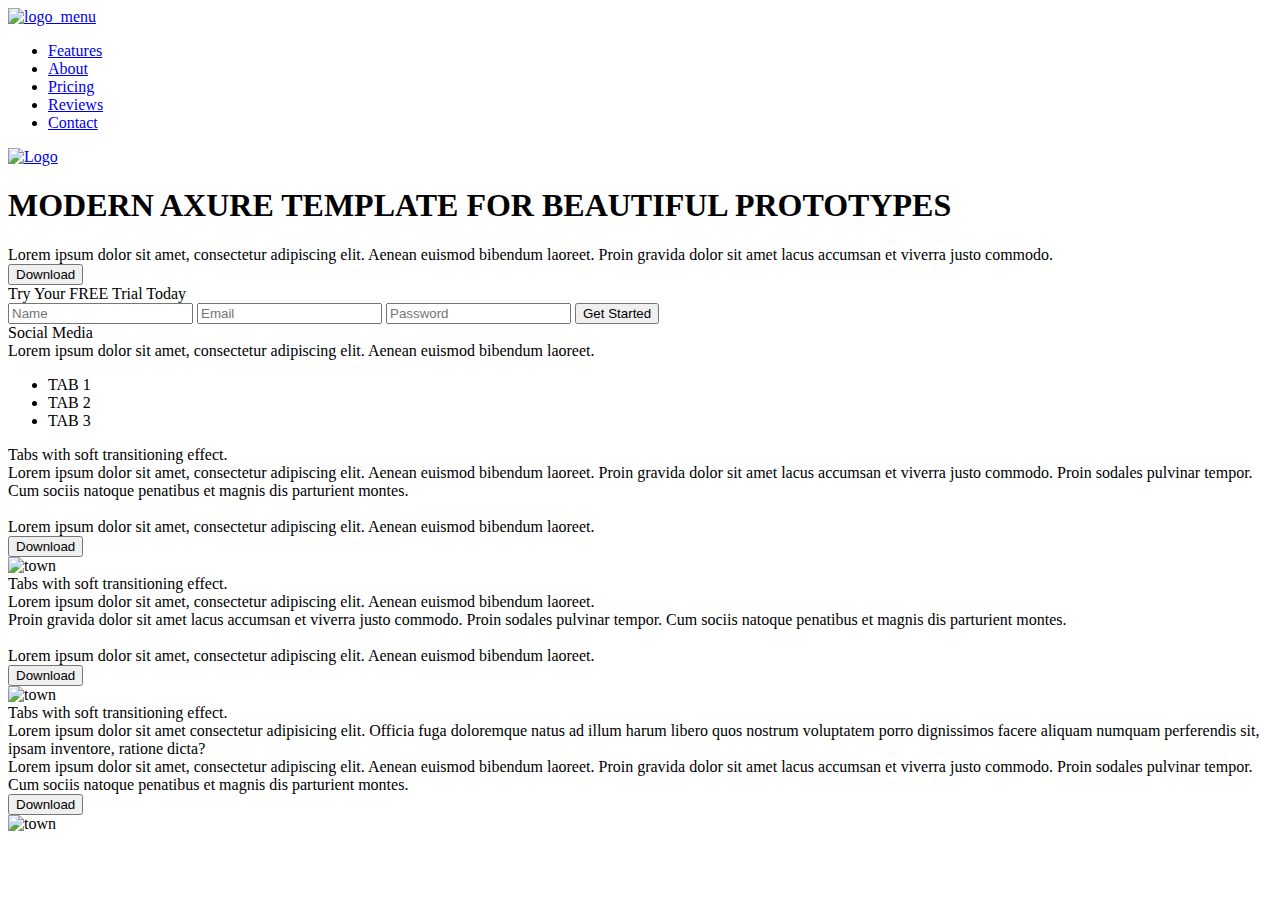
==== distr/index.html @ e3cb271f "The third section is completed using jQuery." ====
<!DOCTYPE html><html lang="en"><head><meta charset="UTF-8"><meta name="viewport" content="width=device-width,initial-scale=1"><meta http-equiv="X-UA-Compatible" content="ie=edge"><title>Axit</title><link rel="stylesheet" href="css/bootstrap-reboot.min.css"><link rel="stylesheet" href="css/fonts.css"><link rel="stylesheet" href="css/icons.css"><link rel="stylesheet" href="css/style.min.css"></head><body><header><div class="container"><nav><a href="#" class="menu__logo"><img src="icons/Logo.png" alt="logo_menu"></a><ul class="menu"><li class="menu__item"><a href="#" class="menu__link">Features</a></li><li class="menu__item"><a href="#" class="menu__link">About</a></li><li class="menu__item"><a href="#" class="menu__link">Pricing</a></li><li class="menu__item"><a href="#" class="menu__link">Reviews</a></li><li class="menu__item"><a href="#" class="menu__link">Contact</a></li></ul></nav></div></header><section class="promo"><div class="container"><div class="promo__item"><a href="#" class="promo__logo"><img src="icons/Logo.png" alt="Logo"></a><h1 class="promo__header">MODERN AXURE TEMPLATE FOR BEAUTIFUL PROTOTYPES</h1><div class="devider devider_white"></div><div class="promo__descr">Lorem ipsum dolor sit amet, consectetur adipiscing elit. Aenean euismod bibendum laoreet. Proin gravida dolor sit amet lacus accumsan et viverra justo commodo.</div><button class="button">Download</button></div><div class="promo__item"><div class="promo__form-wrapper"><div class="promo__form-header">Try Your <span>FREE</span> Trial Today</div><form id="free-trial-form" class="promo__form" action="#"><input name="name" required placeholder="Name" type="text"> <input name="email" required placeholder="Email" type="email"> <input name="password" required placeholder="Password" type="password"> <button class="promo__form-button">Get Started</button></form></div></div></div></section><section class="social"><div class="container container_flex-sb"><div class="social__item"><div class="social__header">Social Media</div><div class="social__descr">Lorem ipsum dolor sit amet, consectetur adipiscing elit. Aenean euismod bibendum laoreet.</div></div><div class="social__wrapper"><a href="#" class="social__link"><span class="icon-facebook"></span></a> <a href="#" class="social__link"><span class="icon-twitter"></span></a> <a href="#" class="social__link"><span class="icon-google-plus"></span></a> <a href="#" class="social__link"><span class="icon-pinterest"></span></a> <a href="#" class="social__link"><span class="icon-instagram"></span></a> <a href="#" class="social__link"><span class="icon-stumbleupon"></span></a> <a href="#" class="social__link"><span class="icon-rss"></span></a></div></div></section><section class="tabs"><div class="container container_flex-fs"><ul class="tabs__btns"><li class="tabs__btn tabs__btn_active">TAB 1</li><li class="tabs__btn">TAB 2</li><li class="tabs__btn">TAB 3</li></ul><div class="tabs__item tabs__item_active"><div class="tabs__wrapper"><div class="tabs__header">Tabs with soft transitioning effect.</div><div class="tabs__descr">Lorem ipsum dolor sit amet, consectetur adipiscing elit. Aenean euismod bibendum laoreet. Proin gravida dolor sit amet lacus accumsan et viverra justo commodo. Proin sodales pulvinar tempor. Cum sociis natoque penatibus et magnis dis parturient montes.<br><br>Lorem ipsum dolor sit amet, consectetur adipiscing elit. Aenean euismod bibendum laoreet.</div><button class="button-yellow">Download</button></div><img src="icons/town.png" alt="town" class="tabs__img"></div><div class="tabs__item"><div class="tabs__wrapper"><div class="tabs__header">Tabs with soft transitioning effect.</div><div class="tabs__descr">Lorem ipsum dolor sit amet, consectetur adipiscing elit. Aenean euismod bibendum laoreet.<br>Proin gravida dolor sit amet lacus accumsan et viverra justo commodo. Proin sodales pulvinar tempor. Cum sociis natoque penatibus et magnis dis parturient montes.<br><br>Lorem ipsum dolor sit amet, consectetur adipiscing elit. Aenean euismod bibendum laoreet.</div><button class="button-yellow">Download</button></div><img src="icons/town.png" alt="town" class="tabs__img"></div><div class="tabs__item"><div class="tabs__wrapper"><div class="tabs__header">Tabs with soft transitioning effect.</div><div class="tabs__descr">Lorem ipsum dolor sit amet consectetur adipisicing elit. Officia fuga doloremque natus ad illum harum libero quos nostrum voluptatem porro dignissimos facere aliquam numquam perferendis sit, ipsam inventore, ratione dicta?<br>Lorem ipsum dolor sit amet, consectetur adipiscing elit. Aenean euismod bibendum laoreet. Proin gravida dolor sit amet lacus accumsan et viverra justo commodo. Proin sodales pulvinar tempor. Cum sociis natoque penatibus et magnis dis parturient montes.</div><button class="button-yellow">Download</button></div><img src="icons/town.png" alt="town" class="tabs__img"></div></div></section><script src="js/jquery-3.4.1.min.js"></script><script src="js/script.js"></script></body></html>
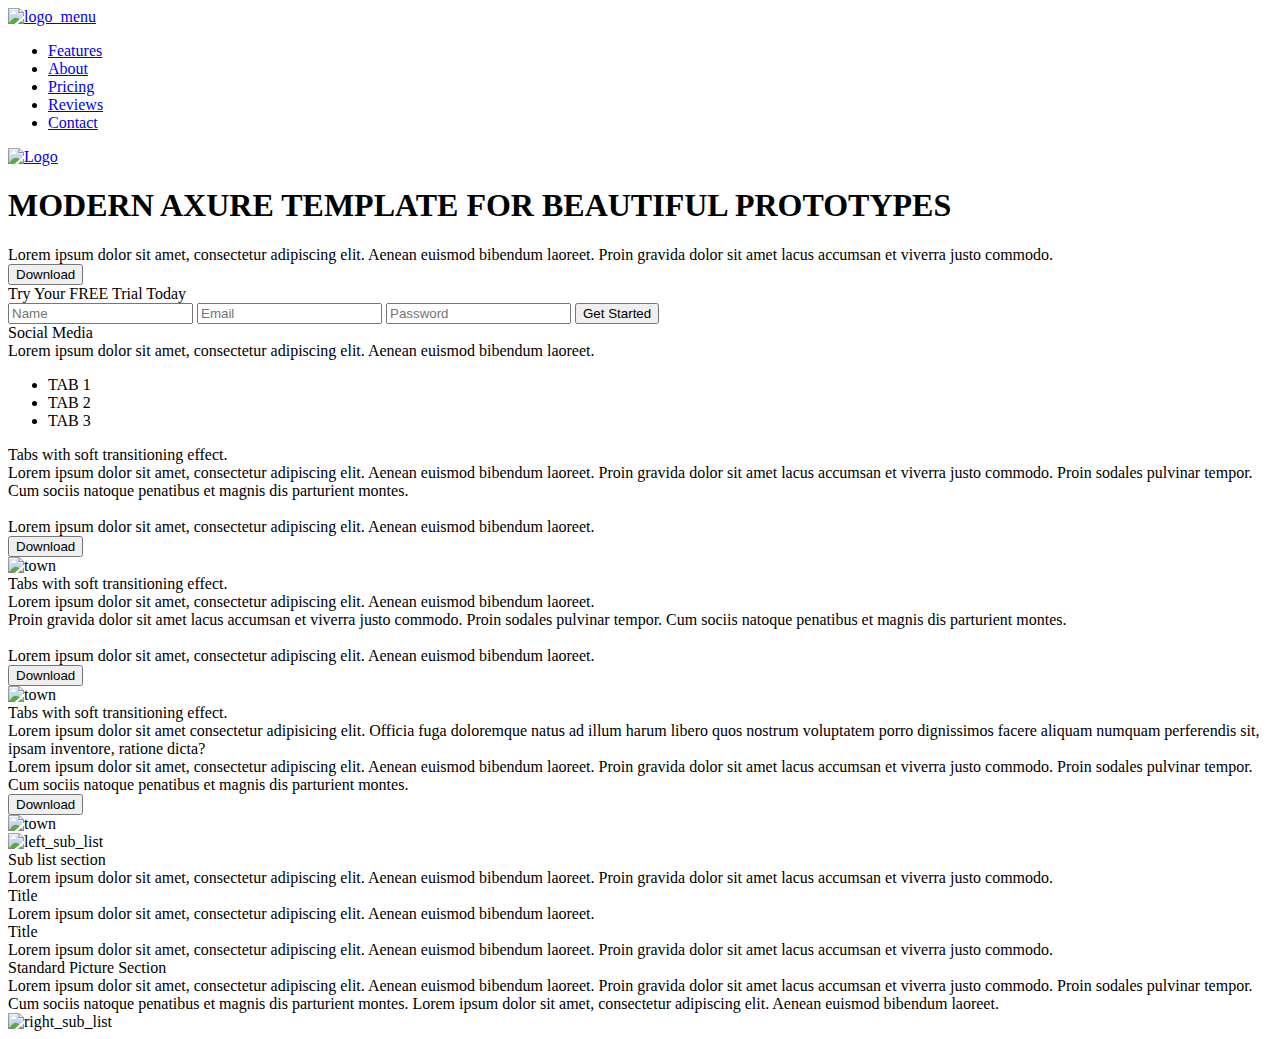
==== commit 350bd220: "The fourth and fifth sections are completed." ====
--- a/distr/index.html
+++ b/distr/index.html
@@ -1 +1 @@
-<!DOCTYPE html><html lang="en"><head><meta charset="UTF-8"><meta name="viewport" content="width=device-width,initial-scale=1"><meta http-equiv="X-UA-Compatible" content="ie=edge"><title>Axit</title><link rel="stylesheet" href="css/bootstrap-reboot.min.css"><link rel="stylesheet" href="css/fonts.css"><link rel="stylesheet" href="css/icons.css"><link rel="stylesheet" href="css/style.min.css"></head><body><header><div class="container"><nav><a href="#" class="menu__logo"><img src="icons/Logo.png" alt="logo_menu"></a><ul class="menu"><li class="menu__item"><a href="#" class="menu__link">Features</a></li><li class="menu__item"><a href="#" class="menu__link">About</a></li><li class="menu__item"><a href="#" class="menu__link">Pricing</a></li><li class="menu__item"><a href="#" class="menu__link">Reviews</a></li><li class="menu__item"><a href="#" class="menu__link">Contact</a></li></ul></nav></div></header><section class="promo"><div class="container"><div class="promo__item"><a href="#" class="promo__logo"><img src="icons/Logo.png" alt="Logo"></a><h1 class="promo__header">MODERN AXURE TEMPLATE FOR BEAUTIFUL PROTOTYPES</h1><div class="devider devider_white"></div><div class="promo__descr">Lorem ipsum dolor sit amet, consectetur adipiscing elit. Aenean euismod bibendum laoreet. Proin gravida dolor sit amet lacus accumsan et viverra justo commodo.</div><button class="button">Download</button></div><div class="promo__item"><div class="promo__form-wrapper"><div class="promo__form-header">Try Your <span>FREE</span> Trial Today</div><form id="free-trial-form" class="promo__form" action="#"><input name="name" required placeholder="Name" type="text"> <input name="email" required placeholder="Email" type="email"> <input name="password" required placeholder="Password" type="password"> <button class="promo__form-button">Get Started</button></form></div></div></div></section><section class="social"><div class="container container_flex-sb"><div class="social__item"><div class="social__header">Social Media</div><div class="social__descr">Lorem ipsum dolor sit amet, consectetur adipiscing elit. Aenean euismod bibendum laoreet.</div></div><div class="social__wrapper"><a href="#" class="social__link"><span class="icon-facebook"></span></a> <a href="#" class="social__link"><span class="icon-twitter"></span></a> <a href="#" class="social__link"><span class="icon-google-plus"></span></a> <a href="#" class="social__link"><span class="icon-pinterest"></span></a> <a href="#" class="social__link"><span class="icon-instagram"></span></a> <a href="#" class="social__link"><span class="icon-stumbleupon"></span></a> <a href="#" class="social__link"><span class="icon-rss"></span></a></div></div></section><section class="tabs"><div class="container container_flex-fs"><ul class="tabs__btns"><li class="tabs__btn tabs__btn_active">TAB 1</li><li class="tabs__btn">TAB 2</li><li class="tabs__btn">TAB 3</li></ul><div class="tabs__item tabs__item_active"><div class="tabs__wrapper"><div class="tabs__header">Tabs with soft transitioning effect.</div><div class="tabs__descr">Lorem ipsum dolor sit amet, consectetur adipiscing elit. Aenean euismod bibendum laoreet. Proin gravida dolor sit amet lacus accumsan et viverra justo commodo. Proin sodales pulvinar tempor. Cum sociis natoque penatibus et magnis dis parturient montes.<br><br>Lorem ipsum dolor sit amet, consectetur adipiscing elit. Aenean euismod bibendum laoreet.</div><button class="button-yellow">Download</button></div><img src="icons/town.png" alt="town" class="tabs__img"></div><div class="tabs__item"><div class="tabs__wrapper"><div class="tabs__header">Tabs with soft transitioning effect.</div><div class="tabs__descr">Lorem ipsum dolor sit amet, consectetur adipiscing elit. Aenean euismod bibendum laoreet.<br>Proin gravida dolor sit amet lacus accumsan et viverra justo commodo. Proin sodales pulvinar tempor. Cum sociis natoque penatibus et magnis dis parturient montes.<br><br>Lorem ipsum dolor sit amet, consectetur adipiscing elit. Aenean euismod bibendum laoreet.</div><button class="button-yellow">Download</button></div><img src="icons/town.png" alt="town" class="tabs__img"></div><div class="tabs__item"><div class="tabs__wrapper"><div class="tabs__header">Tabs with soft transitioning effect.</div><div class="tabs__descr">Lorem ipsum dolor sit amet consectetur adipisicing elit. Officia fuga doloremque natus ad illum harum libero quos nostrum voluptatem porro dignissimos facere aliquam numquam perferendis sit, ipsam inventore, ratione dicta?<br>Lorem ipsum dolor sit amet, consectetur adipiscing elit. Aenean euismod bibendum laoreet. Proin gravida dolor sit amet lacus accumsan et viverra justo commodo. Proin sodales pulvinar tempor. Cum sociis natoque penatibus et magnis dis parturient montes.</div><button class="button-yellow">Download</button></div><img src="icons/town.png" alt="town" class="tabs__img"></div></div></section><script src="js/jquery-3.4.1.min.js"></script><script src="js/script.js"></script></body></html>+<!DOCTYPE html><html lang="en"><head><meta charset="UTF-8"><meta name="viewport" content="width=device-width,initial-scale=1"><meta http-equiv="X-UA-Compatible" content="ie=edge"><title>Axit</title><link rel="stylesheet" href="css/bootstrap-reboot.min.css"><link rel="stylesheet" href="css/fonts.css"><link rel="stylesheet" href="css/icons.css"><link rel="stylesheet" href="css/style.min.css"></head><body><header><div class="container"><nav><a href="#" class="menu__logo"><img src="icons/Logo.png" alt="logo_menu"></a><ul class="menu"><li class="menu__item"><a href="#" class="menu__link">Features</a></li><li class="menu__item"><a href="#" class="menu__link">About</a></li><li class="menu__item"><a href="#" class="menu__link">Pricing</a></li><li class="menu__item"><a href="#" class="menu__link">Reviews</a></li><li class="menu__item"><a href="#" class="menu__link">Contact</a></li></ul></nav></div></header><section class="promo"><div class="container"><div class="promo__item"><a href="#" class="promo__logo"><img src="icons/Logo.png" alt="Logo"></a><h1 class="promo__header">MODERN AXURE TEMPLATE FOR BEAUTIFUL PROTOTYPES</h1><div class="devider devider_white"></div><div class="promo__descr">Lorem ipsum dolor sit amet, consectetur adipiscing elit. Aenean euismod bibendum laoreet. Proin gravida dolor sit amet lacus accumsan et viverra justo commodo.</div><button class="button">Download</button></div><div class="promo__item"><div class="promo__form-wrapper"><div class="promo__form-header">Try Your <span>FREE</span> Trial Today</div><form id="free-trial-form" class="promo__form" action="#"><input name="name" required placeholder="Name" type="text"> <input name="email" required placeholder="Email" type="email"> <input name="password" required placeholder="Password" type="password"> <button class="promo__form-button">Get Started</button></form></div></div></div></section><section class="social"><div class="container container_flex-sb"><div class="social__item"><div class="social__header">Social Media</div><div class="social__descr">Lorem ipsum dolor sit amet, consectetur adipiscing elit. Aenean euismod bibendum laoreet.</div></div><div class="social__wrapper"><a href="#" class="social__link"><span class="icon-facebook"></span></a> <a href="#" class="social__link"><span class="icon-twitter"></span></a> <a href="#" class="social__link"><span class="icon-google"></span></a> <a href="#" class="social__link"><span class="icon-pinterest"></span></a> <a href="#" class="social__link"><span class="icon-instagram"></span></a> <a href="#" class="social__link"><span class="icon-stumbleupon"></span></a> <a href="#" class="social__link"><span class="icon-rss"></span></a></div></div></section><section class="tabs"><div class="container container_flex-fs"><ul class="tabs__btns"><li class="tabs__btn tabs__btn_active">TAB 1</li><li class="tabs__btn">TAB 2</li><li class="tabs__btn">TAB 3</li></ul><div class="tabs__item tabs__item_active"><div class="tabs__wrapper"><div class="tabs__header">Tabs with soft transitioning effect.</div><div class="tabs__descr">Lorem ipsum dolor sit amet, consectetur adipiscing elit. Aenean euismod bibendum laoreet. Proin gravida dolor sit amet lacus accumsan et viverra justo commodo. Proin sodales pulvinar tempor. Cum sociis natoque penatibus et magnis dis parturient montes.<br><br>Lorem ipsum dolor sit amet, consectetur adipiscing elit. Aenean euismod bibendum laoreet.</div><button class="button-yellow">Download</button></div><img src="icons/town.png" alt="town" class="tabs__img"></div><div class="tabs__item"><div class="tabs__wrapper"><div class="tabs__header">Tabs with soft transitioning effect.</div><div class="tabs__descr">Lorem ipsum dolor sit amet, consectetur adipiscing elit. Aenean euismod bibendum laoreet.<br>Proin gravida dolor sit amet lacus accumsan et viverra justo commodo. Proin sodales pulvinar tempor. Cum sociis natoque penatibus et magnis dis parturient montes.<br><br>Lorem ipsum dolor sit amet, consectetur adipiscing elit. Aenean euismod bibendum laoreet.</div><button class="button-yellow">Download</button></div><img src="icons/town.png" alt="town" class="tabs__img"></div><div class="tabs__item"><div class="tabs__wrapper"><div class="tabs__header">Tabs with soft transitioning effect.</div><div class="tabs__descr">Lorem ipsum dolor sit amet consectetur adipisicing elit. Officia fuga doloremque natus ad illum harum libero quos nostrum voluptatem porro dignissimos facere aliquam numquam perferendis sit, ipsam inventore, ratione dicta?<br>Lorem ipsum dolor sit amet, consectetur adipiscing elit. Aenean euismod bibendum laoreet. Proin gravida dolor sit amet lacus accumsan et viverra justo commodo. Proin sodales pulvinar tempor. Cum sociis natoque penatibus et magnis dis parturient montes.</div><button class="button-yellow">Download</button></div><img src="icons/town.png" alt="town" class="tabs__img"></div></div></section><section class="features"><div class="container container_flex-sb"><div class="features__panel"><img src="img/left_sub_list.png" alt="left_sub_list"></div><div class="features__panel"><div class="features__header">Sub list section</div><div class="devider"></div><div class="features__descr">Lorem ipsum dolor sit amet, consectetur adipiscing elit. Aenean euismod bibendum laoreet. Proin gravida dolor sit amet lacus accumsan et viverra justo commodo.</div><div class="features__wrapper"><div class="features__ico"><span class="icon-cloud-upload"></span></div><div class="features__item"><div class="features__item__header">Title</div><div class="features__item__descr">Lorem ipsum dolor sit amet, consectetur adipiscing elit. Aenean euismod bibendum laoreet.</div></div></div><div class="features__wrapper"><div class="features__ico"><span class="icon-cloud-download"></span></div><div class="features__item"><div class="features__item__header">Title</div><div class="features__item__descr">Lorem ipsum dolor sit amet, consectetur adipiscing elit. Aenean euismod bibendum laoreet. Proin gravida dolor sit amet lacus accumsan et viverra justo commodo.</div></div></div></div></div></section><section class="features_gray-bg"><div class="container container_flex-sb"><div class="features__panel"><div class="features__header">Standard Picture Section</div><div class="devider"></div><div class="features__descr">Lorem ipsum dolor sit amet, consectetur adipiscing elit. Aenean euismod bibendum laoreet. Proin gravida dolor sit amet lacus accumsan et viverra justo commodo. Proin sodales pulvinar tempor. Cum sociis natoque penatibus et magnis dis parturient montes. Lorem ipsum dolor sit amet, consectetur adipiscing elit. Aenean euismod bibendum laoreet.</div></div><div class="features__panel"><img src="img/right_sub_list.png" alt="right_sub_list"></div></div></section><script src="js/jquery-3.4.1.min.js"></script><script src="js/script.js"></script></body></html>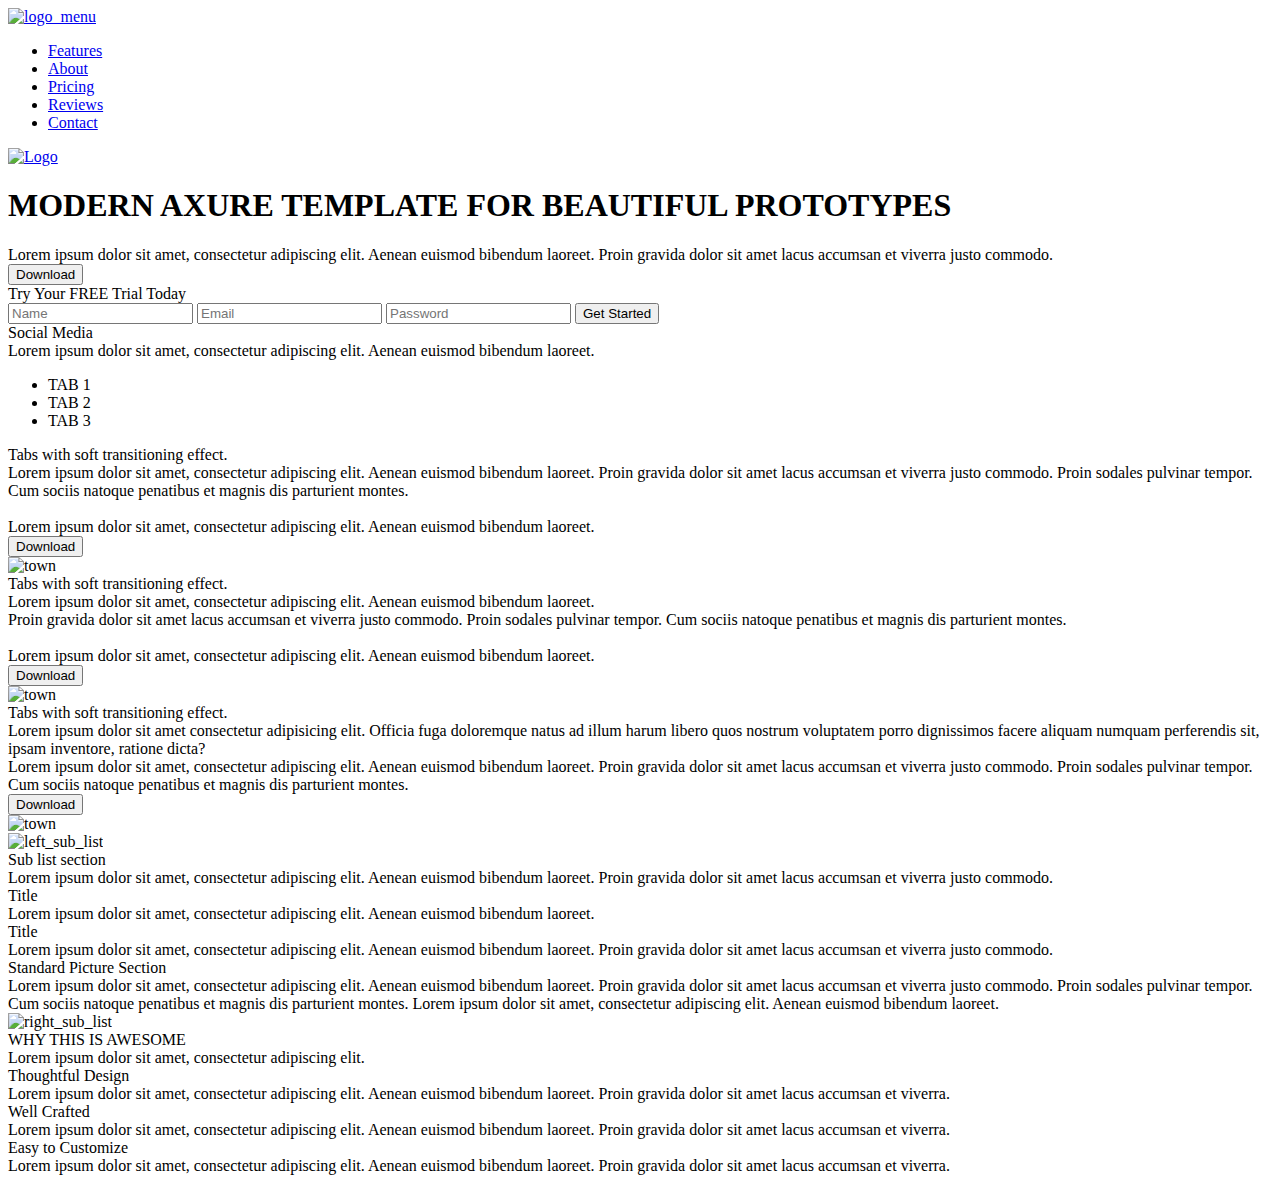
==== commit cd483bfb: "The sixth section is completed." ====
--- a/distr/index.html
+++ b/distr/index.html
@@ -1 +1 @@
-<!DOCTYPE html><html lang="en"><head><meta charset="UTF-8"><meta name="viewport" content="width=device-width,initial-scale=1"><meta http-equiv="X-UA-Compatible" content="ie=edge"><title>Axit</title><link rel="stylesheet" href="css/bootstrap-reboot.min.css"><link rel="stylesheet" href="css/fonts.css"><link rel="stylesheet" href="css/icons.css"><link rel="stylesheet" href="css/style.min.css"></head><body><header><div class="container"><nav><a href="#" class="menu__logo"><img src="icons/Logo.png" alt="logo_menu"></a><ul class="menu"><li class="menu__item"><a href="#" class="menu__link">Features</a></li><li class="menu__item"><a href="#" class="menu__link">About</a></li><li class="menu__item"><a href="#" class="menu__link">Pricing</a></li><li class="menu__item"><a href="#" class="menu__link">Reviews</a></li><li class="menu__item"><a href="#" class="menu__link">Contact</a></li></ul></nav></div></header><section class="promo"><div class="container"><div class="promo__item"><a href="#" class="promo__logo"><img src="icons/Logo.png" alt="Logo"></a><h1 class="promo__header">MODERN AXURE TEMPLATE FOR BEAUTIFUL PROTOTYPES</h1><div class="devider devider_white"></div><div class="promo__descr">Lorem ipsum dolor sit amet, consectetur adipiscing elit. Aenean euismod bibendum laoreet. Proin gravida dolor sit amet lacus accumsan et viverra justo commodo.</div><button class="button">Download</button></div><div class="promo__item"><div class="promo__form-wrapper"><div class="promo__form-header">Try Your <span>FREE</span> Trial Today</div><form id="free-trial-form" class="promo__form" action="#"><input name="name" required placeholder="Name" type="text"> <input name="email" required placeholder="Email" type="email"> <input name="password" required placeholder="Password" type="password"> <button class="promo__form-button">Get Started</button></form></div></div></div></section><section class="social"><div class="container container_flex-sb"><div class="social__item"><div class="social__header">Social Media</div><div class="social__descr">Lorem ipsum dolor sit amet, consectetur adipiscing elit. Aenean euismod bibendum laoreet.</div></div><div class="social__wrapper"><a href="#" class="social__link"><span class="icon-facebook"></span></a> <a href="#" class="social__link"><span class="icon-twitter"></span></a> <a href="#" class="social__link"><span class="icon-google"></span></a> <a href="#" class="social__link"><span class="icon-pinterest"></span></a> <a href="#" class="social__link"><span class="icon-instagram"></span></a> <a href="#" class="social__link"><span class="icon-stumbleupon"></span></a> <a href="#" class="social__link"><span class="icon-rss"></span></a></div></div></section><section class="tabs"><div class="container container_flex-fs"><ul class="tabs__btns"><li class="tabs__btn tabs__btn_active">TAB 1</li><li class="tabs__btn">TAB 2</li><li class="tabs__btn">TAB 3</li></ul><div class="tabs__item tabs__item_active"><div class="tabs__wrapper"><div class="tabs__header">Tabs with soft transitioning effect.</div><div class="tabs__descr">Lorem ipsum dolor sit amet, consectetur adipiscing elit. Aenean euismod bibendum laoreet. Proin gravida dolor sit amet lacus accumsan et viverra justo commodo. Proin sodales pulvinar tempor. Cum sociis natoque penatibus et magnis dis parturient montes.<br><br>Lorem ipsum dolor sit amet, consectetur adipiscing elit. Aenean euismod bibendum laoreet.</div><button class="button-yellow">Download</button></div><img src="icons/town.png" alt="town" class="tabs__img"></div><div class="tabs__item"><div class="tabs__wrapper"><div class="tabs__header">Tabs with soft transitioning effect.</div><div class="tabs__descr">Lorem ipsum dolor sit amet, consectetur adipiscing elit. Aenean euismod bibendum laoreet.<br>Proin gravida dolor sit amet lacus accumsan et viverra justo commodo. Proin sodales pulvinar tempor. Cum sociis natoque penatibus et magnis dis parturient montes.<br><br>Lorem ipsum dolor sit amet, consectetur adipiscing elit. Aenean euismod bibendum laoreet.</div><button class="button-yellow">Download</button></div><img src="icons/town.png" alt="town" class="tabs__img"></div><div class="tabs__item"><div class="tabs__wrapper"><div class="tabs__header">Tabs with soft transitioning effect.</div><div class="tabs__descr">Lorem ipsum dolor sit amet consectetur adipisicing elit. Officia fuga doloremque natus ad illum harum libero quos nostrum voluptatem porro dignissimos facere aliquam numquam perferendis sit, ipsam inventore, ratione dicta?<br>Lorem ipsum dolor sit amet, consectetur adipiscing elit. Aenean euismod bibendum laoreet. Proin gravida dolor sit amet lacus accumsan et viverra justo commodo. Proin sodales pulvinar tempor. Cum sociis natoque penatibus et magnis dis parturient montes.</div><button class="button-yellow">Download</button></div><img src="icons/town.png" alt="town" class="tabs__img"></div></div></section><section class="features"><div class="container container_flex-sb"><div class="features__panel"><img src="img/left_sub_list.png" alt="left_sub_list"></div><div class="features__panel"><div class="features__header">Sub list section</div><div class="devider"></div><div class="features__descr">Lorem ipsum dolor sit amet, consectetur adipiscing elit. Aenean euismod bibendum laoreet. Proin gravida dolor sit amet lacus accumsan et viverra justo commodo.</div><div class="features__wrapper"><div class="features__ico"><span class="icon-cloud-upload"></span></div><div class="features__item"><div class="features__item__header">Title</div><div class="features__item__descr">Lorem ipsum dolor sit amet, consectetur adipiscing elit. Aenean euismod bibendum laoreet.</div></div></div><div class="features__wrapper"><div class="features__ico"><span class="icon-cloud-download"></span></div><div class="features__item"><div class="features__item__header">Title</div><div class="features__item__descr">Lorem ipsum dolor sit amet, consectetur adipiscing elit. Aenean euismod bibendum laoreet. Proin gravida dolor sit amet lacus accumsan et viverra justo commodo.</div></div></div></div></div></section><section class="features_gray-bg"><div class="container container_flex-sb"><div class="features__panel"><div class="features__header">Standard Picture Section</div><div class="devider"></div><div class="features__descr">Lorem ipsum dolor sit amet, consectetur adipiscing elit. Aenean euismod bibendum laoreet. Proin gravida dolor sit amet lacus accumsan et viverra justo commodo. Proin sodales pulvinar tempor. Cum sociis natoque penatibus et magnis dis parturient montes. Lorem ipsum dolor sit amet, consectetur adipiscing elit. Aenean euismod bibendum laoreet.</div></div><div class="features__panel"><img src="img/right_sub_list.png" alt="right_sub_list"></div></div></section><script src="js/jquery-3.4.1.min.js"></script><script src="js/script.js"></script></body></html>+<!DOCTYPE html><html lang="en"><head><meta charset="UTF-8"><meta name="viewport" content="width=device-width,initial-scale=1"><meta http-equiv="X-UA-Compatible" content="ie=edge"><title>Axit</title><link rel="stylesheet" href="css/bootstrap-reboot.min.css"><link rel="stylesheet" href="css/fonts.css"><link rel="stylesheet" href="css/icons.css"><link rel="stylesheet" href="css/style.min.css"></head><body><header><div class="container"><nav><a href="#" class="menu__logo"><img src="icons/Logo.png" alt="logo_menu"></a><ul class="menu"><li class="menu__item"><a href="#" class="menu__link">Features</a></li><li class="menu__item"><a href="#" class="menu__link">About</a></li><li class="menu__item"><a href="#" class="menu__link">Pricing</a></li><li class="menu__item"><a href="#" class="menu__link">Reviews</a></li><li class="menu__item"><a href="#" class="menu__link">Contact</a></li></ul></nav></div></header><section class="promo"><div class="container"><div class="promo__item"><a href="#" class="promo__logo"><img src="icons/Logo.png" alt="Logo"></a><h1 class="promo__header">MODERN AXURE TEMPLATE FOR BEAUTIFUL PROTOTYPES</h1><div class="devider devider_white"></div><div class="promo__descr">Lorem ipsum dolor sit amet, consectetur adipiscing elit. Aenean euismod bibendum laoreet. Proin gravida dolor sit amet lacus accumsan et viverra justo commodo.</div><button class="button">Download</button></div><div class="promo__item"><div class="promo__form-wrapper"><div class="promo__form-header">Try Your <span>FREE</span> Trial Today</div><form id="free-trial-form" class="promo__form" action="#"><input name="name" required placeholder="Name" type="text"> <input name="email" required placeholder="Email" type="email"> <input name="password" required placeholder="Password" type="password"> <button class="promo__form-button">Get Started</button></form></div></div></div></section><section class="social"><div class="container container_flex-sb"><div class="social__item"><div class="social__header">Social Media</div><div class="social__descr">Lorem ipsum dolor sit amet, consectetur adipiscing elit. Aenean euismod bibendum laoreet.</div></div><div class="social__wrapper"><a href="#" class="social__link"><span class="icon-facebook"></span></a> <a href="#" class="social__link"><span class="icon-twitter"></span></a> <a href="#" class="social__link"><span class="icon-google"></span></a> <a href="#" class="social__link"><span class="icon-pinterest"></span></a> <a href="#" class="social__link"><span class="icon-instagram"></span></a> <a href="#" class="social__link"><span class="icon-stumbleupon"></span></a> <a href="#" class="social__link"><span class="icon-rss"></span></a></div></div></section><section class="tabs"><div class="container container_flex-fs"><ul class="tabs__btns"><li class="tabs__btn tabs__btn_active">TAB 1</li><li class="tabs__btn">TAB 2</li><li class="tabs__btn">TAB 3</li></ul><div class="tabs__item tabs__item_active"><div class="tabs__wrapper"><div class="tabs__header">Tabs with soft transitioning effect.</div><div class="tabs__descr">Lorem ipsum dolor sit amet, consectetur adipiscing elit. Aenean euismod bibendum laoreet. Proin gravida dolor sit amet lacus accumsan et viverra justo commodo. Proin sodales pulvinar tempor. Cum sociis natoque penatibus et magnis dis parturient montes.<br><br>Lorem ipsum dolor sit amet, consectetur adipiscing elit. Aenean euismod bibendum laoreet.</div><button class="button-yellow">Download</button></div><img src="icons/town.png" alt="town" class="tabs__img"></div><div class="tabs__item"><div class="tabs__wrapper"><div class="tabs__header">Tabs with soft transitioning effect.</div><div class="tabs__descr">Lorem ipsum dolor sit amet, consectetur adipiscing elit. Aenean euismod bibendum laoreet.<br>Proin gravida dolor sit amet lacus accumsan et viverra justo commodo. Proin sodales pulvinar tempor. Cum sociis natoque penatibus et magnis dis parturient montes.<br><br>Lorem ipsum dolor sit amet, consectetur adipiscing elit. Aenean euismod bibendum laoreet.</div><button class="button-yellow">Download</button></div><img src="icons/town.png" alt="town" class="tabs__img"></div><div class="tabs__item"><div class="tabs__wrapper"><div class="tabs__header">Tabs with soft transitioning effect.</div><div class="tabs__descr">Lorem ipsum dolor sit amet consectetur adipisicing elit. Officia fuga doloremque natus ad illum harum libero quos nostrum voluptatem porro dignissimos facere aliquam numquam perferendis sit, ipsam inventore, ratione dicta?<br>Lorem ipsum dolor sit amet, consectetur adipiscing elit. Aenean euismod bibendum laoreet. Proin gravida dolor sit amet lacus accumsan et viverra justo commodo. Proin sodales pulvinar tempor. Cum sociis natoque penatibus et magnis dis parturient montes.</div><button class="button-yellow">Download</button></div><img src="icons/town.png" alt="town" class="tabs__img"></div></div></section><section class="features"><div class="container container_flex-sb"><div class="features__panel"><img src="img/left_sub_list.png" alt="left_sub_list"></div><div class="features__panel"><div class="features__header">Sub list section</div><div class="devider"></div><div class="features__descr">Lorem ipsum dolor sit amet, consectetur adipiscing elit. Aenean euismod bibendum laoreet. Proin gravida dolor sit amet lacus accumsan et viverra justo commodo.</div><div class="features__wrapper"><div class="features__ico"><span class="icon-cloud-upload"></span></div><div class="features__item"><div class="features__item__header">Title</div><div class="features__item__descr">Lorem ipsum dolor sit amet, consectetur adipiscing elit. Aenean euismod bibendum laoreet.</div></div></div><div class="features__wrapper"><div class="features__ico"><span class="icon-cloud-download"></span></div><div class="features__item"><div class="features__item__header">Title</div><div class="features__item__descr">Lorem ipsum dolor sit amet, consectetur adipiscing elit. Aenean euismod bibendum laoreet. Proin gravida dolor sit amet lacus accumsan et viverra justo commodo.</div></div></div></div></div></section><section class="features_gray-bg"><div class="container container_flex-sb"><div class="features__panel"><div class="features__header">Standard Picture Section</div><div class="devider"></div><div class="features__descr">Lorem ipsum dolor sit amet, consectetur adipiscing elit. Aenean euismod bibendum laoreet. Proin gravida dolor sit amet lacus accumsan et viverra justo commodo. Proin sodales pulvinar tempor. Cum sociis natoque penatibus et magnis dis parturient montes. Lorem ipsum dolor sit amet, consectetur adipiscing elit. Aenean euismod bibendum laoreet.</div></div><div class="features__panel"><img src="img/right_sub_list.png" alt="right_sub_list"></div></div></section><section class="advantages"><div class="container"><div class="advantages__header">WHY THIS IS AWESOME</div><div class="devider devider_centr"></div><div class="advantages__descr">Lorem ipsum dolor sit amet, consectetur adipiscing elit.</div><div class="advantages__wrapper"><div class="advantages__item"><div class="advantages__icon"><span class="icon-light-bulb"></span></div><div class="advantages__subheader">Thoughtful Design</div><div class="advantages__subdescr">Lorem ipsum dolor sit amet, consectetur adipiscing elit. Aenean euismod bibendum laoreet. Proin gravida dolor sit amet lacus accumsan et viverra.</div></div><div class="advantages__item"><div class="advantages__icon"><span class="icon-keyboard"></span></div><div class="advantages__subheader">Well Crafted</div><div class="advantages__subdescr">Lorem ipsum dolor sit amet, consectetur adipiscing elit. Aenean euismod bibendum laoreet. Proin gravida dolor sit amet lacus accumsan et viverra.</div></div><div class="advantages__item"><div class="advantages__icon"><span class="icon-power"></span></div><div class="advantages__subheader">Easy to Customize</div><div class="advantages__subdescr">Lorem ipsum dolor sit amet, consectetur adipiscing elit. Aenean euismod bibendum laoreet. Proin gravida dolor sit amet lacus accumsan et viverra.</div></div></div></div></section><script src="js/jquery-3.4.1.min.js"></script><script src="js/script.js"></script></body></html>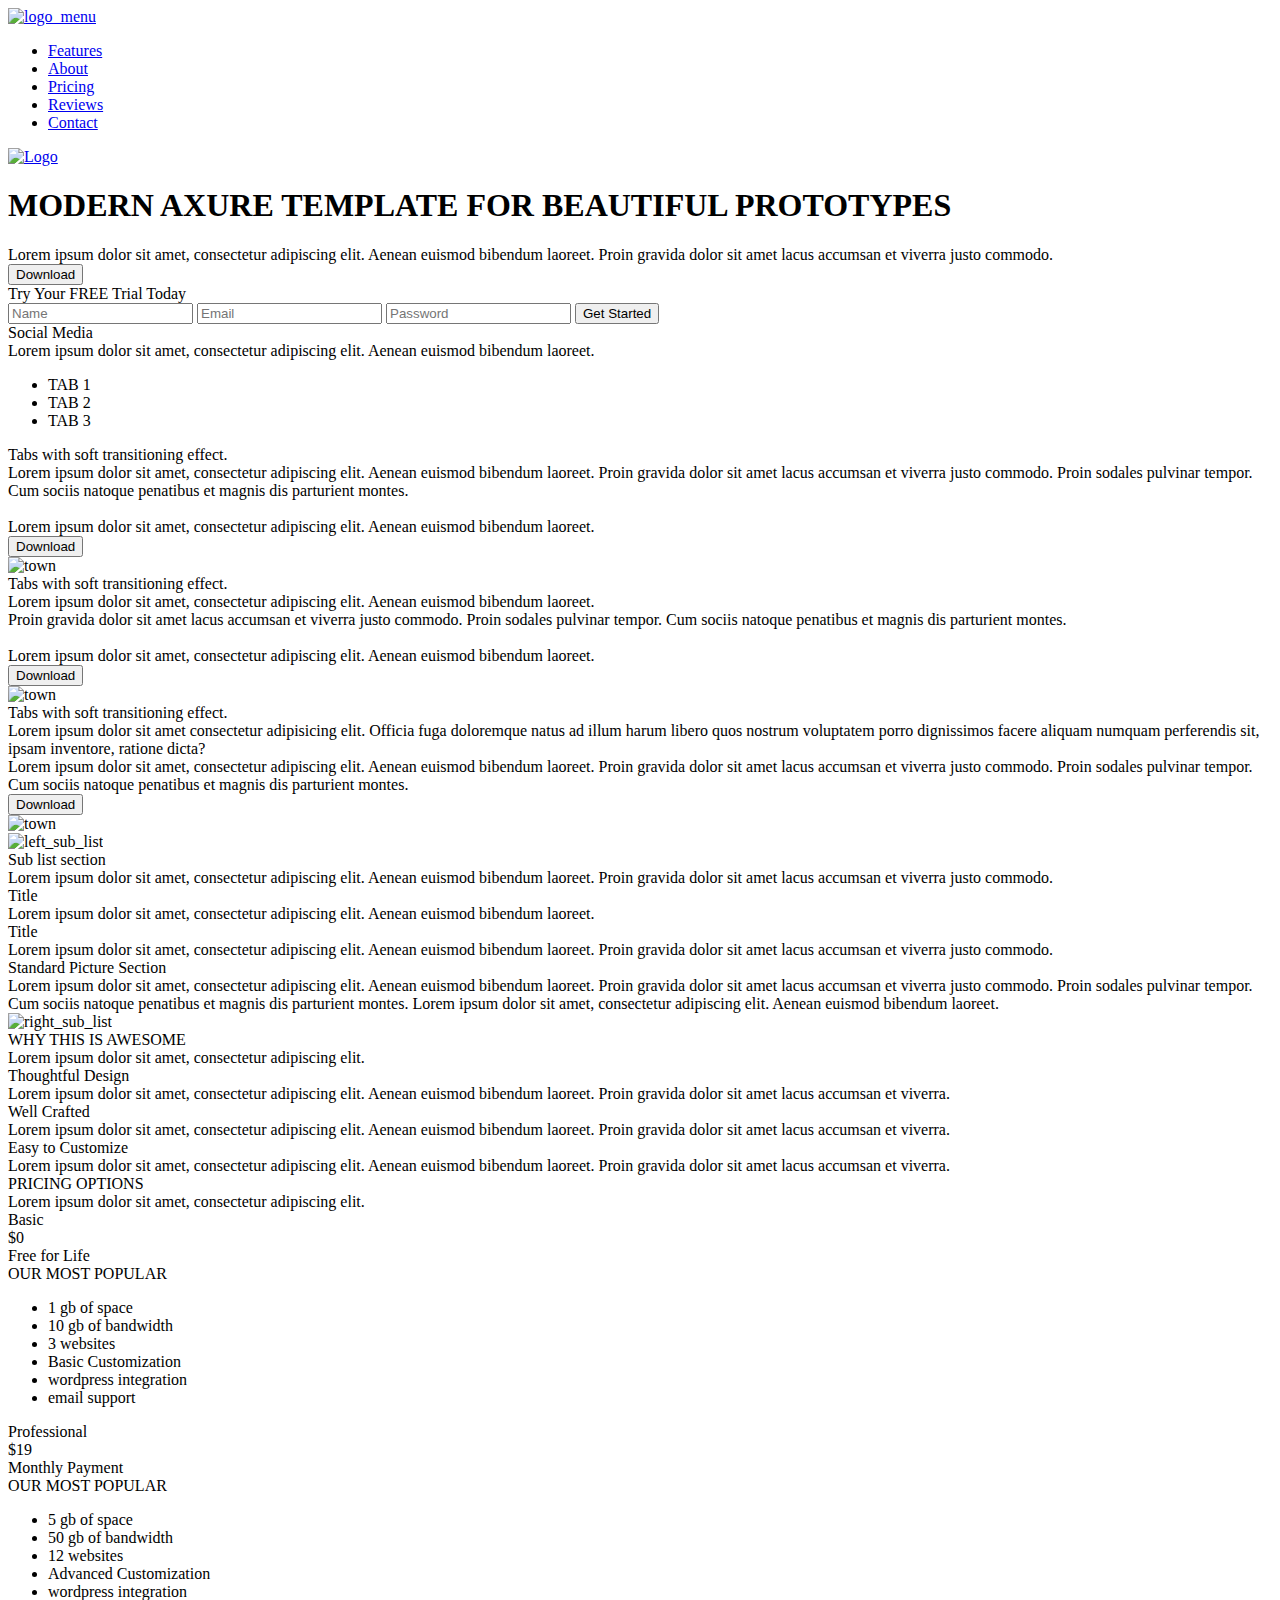
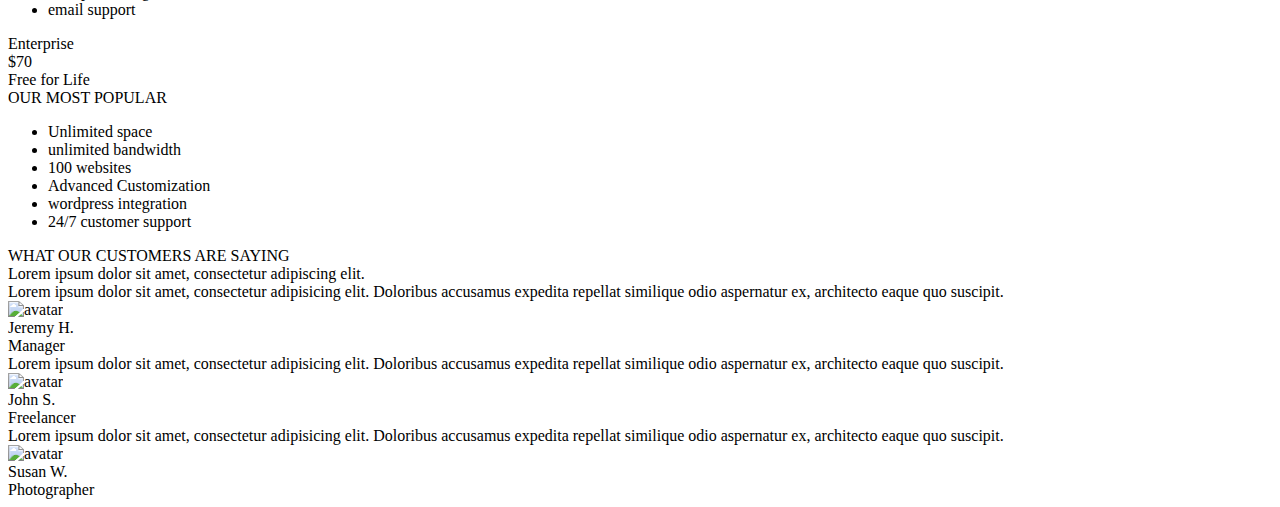
==== commit 9a46b6ee: "The seventh and eighth sections are completed." ====
--- a/distr/index.html
+++ b/distr/index.html
@@ -1 +1 @@
-<!DOCTYPE html><html lang="en"><head><meta charset="UTF-8"><meta name="viewport" content="width=device-width,initial-scale=1"><meta http-equiv="X-UA-Compatible" content="ie=edge"><title>Axit</title><link rel="stylesheet" href="css/bootstrap-reboot.min.css"><link rel="stylesheet" href="css/fonts.css"><link rel="stylesheet" href="css/icons.css"><link rel="stylesheet" href="css/style.min.css"></head><body><header><div class="container"><nav><a href="#" class="menu__logo"><img src="icons/Logo.png" alt="logo_menu"></a><ul class="menu"><li class="menu__item"><a href="#" class="menu__link">Features</a></li><li class="menu__item"><a href="#" class="menu__link">About</a></li><li class="menu__item"><a href="#" class="menu__link">Pricing</a></li><li class="menu__item"><a href="#" class="menu__link">Reviews</a></li><li class="menu__item"><a href="#" class="menu__link">Contact</a></li></ul></nav></div></header><section class="promo"><div class="container"><div class="promo__item"><a href="#" class="promo__logo"><img src="icons/Logo.png" alt="Logo"></a><h1 class="promo__header">MODERN AXURE TEMPLATE FOR BEAUTIFUL PROTOTYPES</h1><div class="devider devider_white"></div><div class="promo__descr">Lorem ipsum dolor sit amet, consectetur adipiscing elit. Aenean euismod bibendum laoreet. Proin gravida dolor sit amet lacus accumsan et viverra justo commodo.</div><button class="button">Download</button></div><div class="promo__item"><div class="promo__form-wrapper"><div class="promo__form-header">Try Your <span>FREE</span> Trial Today</div><form id="free-trial-form" class="promo__form" action="#"><input name="name" required placeholder="Name" type="text"> <input name="email" required placeholder="Email" type="email"> <input name="password" required placeholder="Password" type="password"> <button class="promo__form-button">Get Started</button></form></div></div></div></section><section class="social"><div class="container container_flex-sb"><div class="social__item"><div class="social__header">Social Media</div><div class="social__descr">Lorem ipsum dolor sit amet, consectetur adipiscing elit. Aenean euismod bibendum laoreet.</div></div><div class="social__wrapper"><a href="#" class="social__link"><span class="icon-facebook"></span></a> <a href="#" class="social__link"><span class="icon-twitter"></span></a> <a href="#" class="social__link"><span class="icon-google"></span></a> <a href="#" class="social__link"><span class="icon-pinterest"></span></a> <a href="#" class="social__link"><span class="icon-instagram"></span></a> <a href="#" class="social__link"><span class="icon-stumbleupon"></span></a> <a href="#" class="social__link"><span class="icon-rss"></span></a></div></div></section><section class="tabs"><div class="container container_flex-fs"><ul class="tabs__btns"><li class="tabs__btn tabs__btn_active">TAB 1</li><li class="tabs__btn">TAB 2</li><li class="tabs__btn">TAB 3</li></ul><div class="tabs__item tabs__item_active"><div class="tabs__wrapper"><div class="tabs__header">Tabs with soft transitioning effect.</div><div class="tabs__descr">Lorem ipsum dolor sit amet, consectetur adipiscing elit. Aenean euismod bibendum laoreet. Proin gravida dolor sit amet lacus accumsan et viverra justo commodo. Proin sodales pulvinar tempor. Cum sociis natoque penatibus et magnis dis parturient montes.<br><br>Lorem ipsum dolor sit amet, consectetur adipiscing elit. Aenean euismod bibendum laoreet.</div><button class="button-yellow">Download</button></div><img src="icons/town.png" alt="town" class="tabs__img"></div><div class="tabs__item"><div class="tabs__wrapper"><div class="tabs__header">Tabs with soft transitioning effect.</div><div class="tabs__descr">Lorem ipsum dolor sit amet, consectetur adipiscing elit. Aenean euismod bibendum laoreet.<br>Proin gravida dolor sit amet lacus accumsan et viverra justo commodo. Proin sodales pulvinar tempor. Cum sociis natoque penatibus et magnis dis parturient montes.<br><br>Lorem ipsum dolor sit amet, consectetur adipiscing elit. Aenean euismod bibendum laoreet.</div><button class="button-yellow">Download</button></div><img src="icons/town.png" alt="town" class="tabs__img"></div><div class="tabs__item"><div class="tabs__wrapper"><div class="tabs__header">Tabs with soft transitioning effect.</div><div class="tabs__descr">Lorem ipsum dolor sit amet consectetur adipisicing elit. Officia fuga doloremque natus ad illum harum libero quos nostrum voluptatem porro dignissimos facere aliquam numquam perferendis sit, ipsam inventore, ratione dicta?<br>Lorem ipsum dolor sit amet, consectetur adipiscing elit. Aenean euismod bibendum laoreet. Proin gravida dolor sit amet lacus accumsan et viverra justo commodo. Proin sodales pulvinar tempor. Cum sociis natoque penatibus et magnis dis parturient montes.</div><button class="button-yellow">Download</button></div><img src="icons/town.png" alt="town" class="tabs__img"></div></div></section><section class="features"><div class="container container_flex-sb"><div class="features__panel"><img src="img/left_sub_list.png" alt="left_sub_list"></div><div class="features__panel"><div class="features__header">Sub list section</div><div class="devider"></div><div class="features__descr">Lorem ipsum dolor sit amet, consectetur adipiscing elit. Aenean euismod bibendum laoreet. Proin gravida dolor sit amet lacus accumsan et viverra justo commodo.</div><div class="features__wrapper"><div class="features__ico"><span class="icon-cloud-upload"></span></div><div class="features__item"><div class="features__item__header">Title</div><div class="features__item__descr">Lorem ipsum dolor sit amet, consectetur adipiscing elit. Aenean euismod bibendum laoreet.</div></div></div><div class="features__wrapper"><div class="features__ico"><span class="icon-cloud-download"></span></div><div class="features__item"><div class="features__item__header">Title</div><div class="features__item__descr">Lorem ipsum dolor sit amet, consectetur adipiscing elit. Aenean euismod bibendum laoreet. Proin gravida dolor sit amet lacus accumsan et viverra justo commodo.</div></div></div></div></div></section><section class="features_gray-bg"><div class="container container_flex-sb"><div class="features__panel"><div class="features__header">Standard Picture Section</div><div class="devider"></div><div class="features__descr">Lorem ipsum dolor sit amet, consectetur adipiscing elit. Aenean euismod bibendum laoreet. Proin gravida dolor sit amet lacus accumsan et viverra justo commodo. Proin sodales pulvinar tempor. Cum sociis natoque penatibus et magnis dis parturient montes. Lorem ipsum dolor sit amet, consectetur adipiscing elit. Aenean euismod bibendum laoreet.</div></div><div class="features__panel"><img src="img/right_sub_list.png" alt="right_sub_list"></div></div></section><section class="advantages"><div class="container"><div class="advantages__header">WHY THIS IS AWESOME</div><div class="devider devider_centr"></div><div class="advantages__descr">Lorem ipsum dolor sit amet, consectetur adipiscing elit.</div><div class="advantages__wrapper"><div class="advantages__item"><div class="advantages__icon"><span class="icon-light-bulb"></span></div><div class="advantages__subheader">Thoughtful Design</div><div class="advantages__subdescr">Lorem ipsum dolor sit amet, consectetur adipiscing elit. Aenean euismod bibendum laoreet. Proin gravida dolor sit amet lacus accumsan et viverra.</div></div><div class="advantages__item"><div class="advantages__icon"><span class="icon-keyboard"></span></div><div class="advantages__subheader">Well Crafted</div><div class="advantages__subdescr">Lorem ipsum dolor sit amet, consectetur adipiscing elit. Aenean euismod bibendum laoreet. Proin gravida dolor sit amet lacus accumsan et viverra.</div></div><div class="advantages__item"><div class="advantages__icon"><span class="icon-power"></span></div><div class="advantages__subheader">Easy to Customize</div><div class="advantages__subdescr">Lorem ipsum dolor sit amet, consectetur adipiscing elit. Aenean euismod bibendum laoreet. Proin gravida dolor sit amet lacus accumsan et viverra.</div></div></div></div></section><script src="js/jquery-3.4.1.min.js"></script><script src="js/script.js"></script></body></html>+<!DOCTYPE html><html lang="en"><head><meta charset="UTF-8"><meta name="viewport" content="width=device-width,initial-scale=1"><meta http-equiv="X-UA-Compatible" content="ie=edge"><title>Axit</title><link rel="stylesheet" href="css/bootstrap-reboot.min.css"><link rel="stylesheet" href="css/fonts.css"><link rel="stylesheet" href="css/icons.css"><link rel="stylesheet" href="css/style.min.css"></head><body><header><div class="container"><nav><a href="#" class="menu__logo"><img src="icons/Logo.png" alt="logo_menu"></a><ul class="menu"><li class="menu__item"><a href="#" class="menu__link">Features</a></li><li class="menu__item"><a href="#" class="menu__link">About</a></li><li class="menu__item"><a href="#" class="menu__link">Pricing</a></li><li class="menu__item"><a href="#" class="menu__link">Reviews</a></li><li class="menu__item"><a href="#" class="menu__link">Contact</a></li></ul></nav></div></header><section class="promo"><div class="container"><div class="promo__item"><a href="#" class="promo__logo"><img src="icons/Logo.png" alt="Logo"></a><h1 class="promo__header">MODERN AXURE TEMPLATE FOR BEAUTIFUL PROTOTYPES</h1><div class="devider devider_white"></div><div class="promo__descr">Lorem ipsum dolor sit amet, consectetur adipiscing elit. Aenean euismod bibendum laoreet. Proin gravida dolor sit amet lacus accumsan et viverra justo commodo.</div><button class="button">Download</button></div><div class="promo__item"><div class="promo__form-wrapper"><div class="promo__form-header">Try Your <span>FREE</span> Trial Today</div><form id="free-trial-form" class="promo__form" action="#"><input name="name" required placeholder="Name" type="text"> <input name="email" required placeholder="Email" type="email"> <input name="password" required placeholder="Password" type="password"> <button class="promo__form-button">Get Started</button></form></div></div></div></section><section class="social"><div class="container container_flex-sb"><div class="social__item"><div class="social__header">Social Media</div><div class="social__descr">Lorem ipsum dolor sit amet, consectetur adipiscing elit. Aenean euismod bibendum laoreet.</div></div><div class="social__wrapper"><a href="#" class="social__link"><span class="icon-facebook"></span></a> <a href="#" class="social__link"><span class="icon-twitter"></span></a> <a href="#" class="social__link"><span class="icon-google"></span></a> <a href="#" class="social__link"><span class="icon-pinterest"></span></a> <a href="#" class="social__link"><span class="icon-instagram"></span></a> <a href="#" class="social__link"><span class="icon-stumbleupon"></span></a> <a href="#" class="social__link"><span class="icon-rss"></span></a></div></div></section><section class="tabs"><div class="container container_flex-fs"><ul class="tabs__btns"><li class="tabs__btn tabs__btn_active">TAB 1</li><li class="tabs__btn">TAB 2</li><li class="tabs__btn">TAB 3</li></ul><div class="tabs__item tabs__item_active"><div class="tabs__wrapper"><div class="tabs__header">Tabs with soft transitioning effect.</div><div class="tabs__descr">Lorem ipsum dolor sit amet, consectetur adipiscing elit. Aenean euismod bibendum laoreet. Proin gravida dolor sit amet lacus accumsan et viverra justo commodo. Proin sodales pulvinar tempor. Cum sociis natoque penatibus et magnis dis parturient montes.<br><br>Lorem ipsum dolor sit amet, consectetur adipiscing elit. Aenean euismod bibendum laoreet.</div><button class="button-yellow">Download</button></div><img src="icons/town.png" alt="town" class="tabs__img"></div><div class="tabs__item"><div class="tabs__wrapper"><div class="tabs__header">Tabs with soft transitioning effect.</div><div class="tabs__descr">Lorem ipsum dolor sit amet, consectetur adipiscing elit. Aenean euismod bibendum laoreet.<br>Proin gravida dolor sit amet lacus accumsan et viverra justo commodo. Proin sodales pulvinar tempor. Cum sociis natoque penatibus et magnis dis parturient montes.<br><br>Lorem ipsum dolor sit amet, consectetur adipiscing elit. Aenean euismod bibendum laoreet.</div><button class="button-yellow">Download</button></div><img src="icons/town.png" alt="town" class="tabs__img"></div><div class="tabs__item"><div class="tabs__wrapper"><div class="tabs__header">Tabs with soft transitioning effect.</div><div class="tabs__descr">Lorem ipsum dolor sit amet consectetur adipisicing elit. Officia fuga doloremque natus ad illum harum libero quos nostrum voluptatem porro dignissimos facere aliquam numquam perferendis sit, ipsam inventore, ratione dicta?<br>Lorem ipsum dolor sit amet, consectetur adipiscing elit. Aenean euismod bibendum laoreet. Proin gravida dolor sit amet lacus accumsan et viverra justo commodo. Proin sodales pulvinar tempor. Cum sociis natoque penatibus et magnis dis parturient montes.</div><button class="button-yellow">Download</button></div><img src="icons/town.png" alt="town" class="tabs__img"></div></div></section><section class="features"><div class="container container_flex-sb"><div class="features__panel"><img src="img/left_sub_list.png" alt="left_sub_list"></div><div class="features__panel"><div class="features__header">Sub list section</div><div class="devider"></div><div class="features__descr">Lorem ipsum dolor sit amet, consectetur adipiscing elit. Aenean euismod bibendum laoreet. Proin gravida dolor sit amet lacus accumsan et viverra justo commodo.</div><div class="features__wrapper"><div class="features__ico"><span class="icon-cloud-upload"></span></div><div class="features__item"><div class="features__item__header">Title</div><div class="features__item__descr">Lorem ipsum dolor sit amet, consectetur adipiscing elit. Aenean euismod bibendum laoreet.</div></div></div><div class="features__wrapper"><div class="features__ico"><span class="icon-cloud-download"></span></div><div class="features__item"><div class="features__item__header">Title</div><div class="features__item__descr">Lorem ipsum dolor sit amet, consectetur adipiscing elit. Aenean euismod bibendum laoreet. Proin gravida dolor sit amet lacus accumsan et viverra justo commodo.</div></div></div></div></div></section><section class="features_gray-bg"><div class="container container_flex-sb"><div class="features__panel"><div class="features__header">Standard Picture Section</div><div class="devider"></div><div class="features__descr">Lorem ipsum dolor sit amet, consectetur adipiscing elit. Aenean euismod bibendum laoreet. Proin gravida dolor sit amet lacus accumsan et viverra justo commodo. Proin sodales pulvinar tempor. Cum sociis natoque penatibus et magnis dis parturient montes. Lorem ipsum dolor sit amet, consectetur adipiscing elit. Aenean euismod bibendum laoreet.</div></div><div class="features__panel"><img src="img/right_sub_list.png" alt="right_sub_list"></div></div></section><section class="advantages"><div class="container"><div class="title">WHY THIS IS AWESOME</div><div class="devider devider_centr"></div><div class="descr">Lorem ipsum dolor sit amet, consectetur adipiscing elit.</div><div class="advantages__wrapper"><div class="advantages__item"><div class="advantages__icon"><span class="icon-light-bulb"></span></div><div class="advantages__subheader">Thoughtful Design</div><div class="advantages__subdescr">Lorem ipsum dolor sit amet, consectetur adipiscing elit. Aenean euismod bibendum laoreet. Proin gravida dolor sit amet lacus accumsan et viverra.</div></div><div class="advantages__item"><div class="advantages__icon"><span class="icon-keyboard"></span></div><div class="advantages__subheader">Well Crafted</div><div class="advantages__subdescr">Lorem ipsum dolor sit amet, consectetur adipiscing elit. Aenean euismod bibendum laoreet. Proin gravida dolor sit amet lacus accumsan et viverra.</div></div><div class="advantages__item"><div class="advantages__icon"><span class="icon-power"></span></div><div class="advantages__subheader">Easy to Customize</div><div class="advantages__subdescr">Lorem ipsum dolor sit amet, consectetur adipiscing elit. Aenean euismod bibendum laoreet. Proin gravida dolor sit amet lacus accumsan et viverra.</div></div></div></div></section><section class="pricing"><div class="container"><div class="title">PRICING OPTIONS</div><div class="devider devider_centr"></div><div class="descr">Lorem ipsum dolor sit amet, consectetur adipiscing elit.</div><div class="pricing__wrapper"><div class="pricing__item"><div class="pricing__option">Basic</div><div class="pricing__price">$<span>0</span></div><div class="pricing__descr">Free for Life</div><div class="pricing__subdescr">OUR MOST POPULAR</div><ul class="pricing__options"><li>1 gb of space</li><li>10 gb of bandwidth</li><li>3 websites</li><li>Basic Customization</li><li>wordpress integration</li><li>email support</li></ul></div><div class="pricing__item"><div class="pricing__option">Professional</div><div class="pricing__price">$<span>19</span></div><div class="pricing__descr">Monthly Payment</div><div class="pricing__subdescr">OUR MOST POPULAR</div><ul class="pricing__options"><li>5 gb of space</li><li>50 gb of bandwidth</li><li>12 websites</li><li>Advanced Customization</li><li>wordpress integration</li><li>email support</li></ul></div><div class="pricing__item"><div class="pricing__option">Enterprise</div><div class="pricing__price">$<span>70</span></div><div class="pricing__descr">Free for Life</div><div class="pricing__subdescr">OUR MOST POPULAR</div><ul class="pricing__options"><li>Unlimited space</li><li>unlimited bandwidth</li><li>100 websites</li><li>Advanced Customization</li><li>wordpress integration</li><li>24/7 customer support</li></ul></div></div></div></section><section class="reviews"><div class="container"><div class="title">WHAT OUR CUSTOMERS ARE SAYING</div><div class="devider devider_centr"></div><div class="descr">Lorem ipsum dolor sit amet, consectetur adipiscing elit.</div><div class="reviews__wrapper"><div class="reviews__item"><div class="reviews__text">Lorem ipsum dolor sit amet, consectetur adipisicing elit. Doloribus accusamus expedita repellat similique odio aspernatur ex, architecto eaque quo suscipit.</div><div class="reviews__person"><div class="reviews__avatar"><img src="img/avatar.png" alt="avatar"></div><div><div class="reviews__name">Jeremy H.</div><div class="reviews__prof">Manager</div></div></div></div><div class="reviews__item"><div class="reviews__text">Lorem ipsum dolor sit amet, consectetur adipisicing elit. Doloribus accusamus expedita repellat similique odio aspernatur ex, architecto eaque quo suscipit.</div><div class="reviews__person"><div class="reviews__avatar"><img src="img/avatar.png" alt="avatar"></div><div><div class="reviews__name">John S.</div><div class="reviews__prof">Freelancer</div></div></div></div><div class="reviews__item"><div class="reviews__text">Lorem ipsum dolor sit amet, consectetur adipisicing elit. Doloribus accusamus expedita repellat similique odio aspernatur ex, architecto eaque quo suscipit.</div><div class="reviews__person"><div class="reviews__avatar"><img src="img/avatar.png" alt="avatar"></div><div><div class="reviews__name">Susan W.</div><div class="reviews__prof">Photographer</div></div></div></div></div></div></section><script src="js/jquery-3.4.1.min.js"></script><script src="js/script.js"></script></body></html>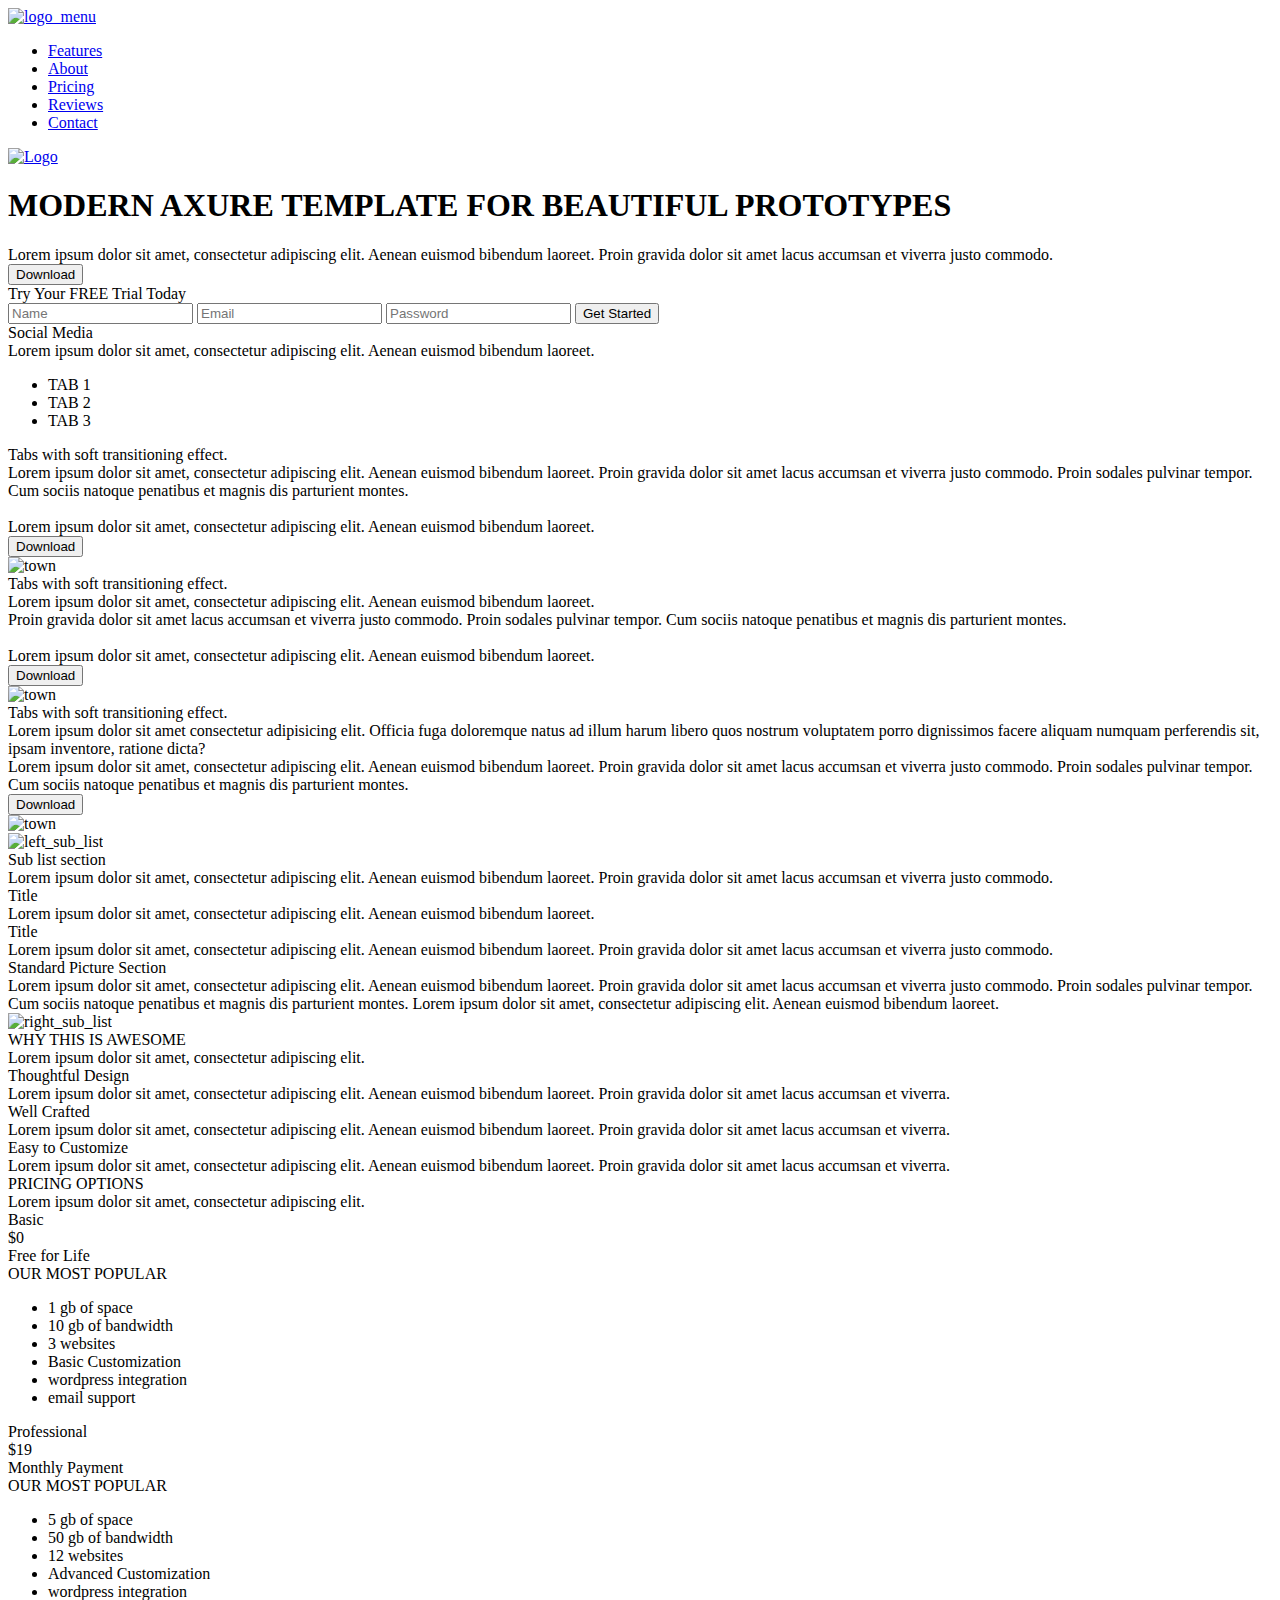
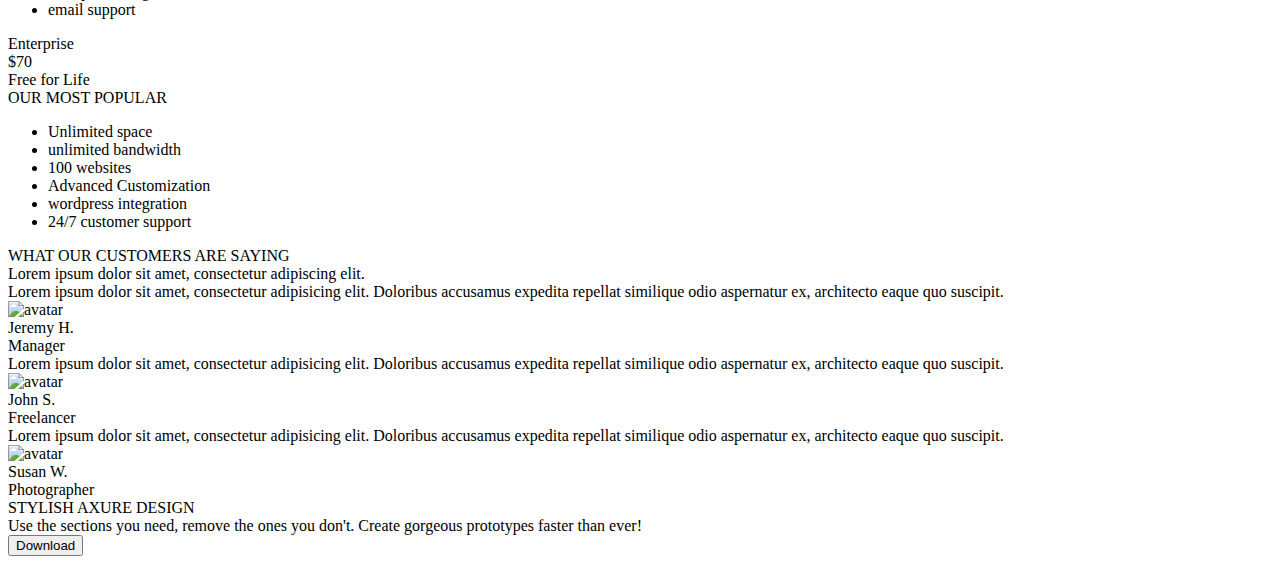
==== commit 1e84c0e4: "The ninth section is completed." ====
--- a/distr/index.html
+++ b/distr/index.html
@@ -1 +1 @@
-<!DOCTYPE html><html lang="en"><head><meta charset="UTF-8"><meta name="viewport" content="width=device-width,initial-scale=1"><meta http-equiv="X-UA-Compatible" content="ie=edge"><title>Axit</title><link rel="stylesheet" href="css/bootstrap-reboot.min.css"><link rel="stylesheet" href="css/fonts.css"><link rel="stylesheet" href="css/icons.css"><link rel="stylesheet" href="css/style.min.css"></head><body><header><div class="container"><nav><a href="#" class="menu__logo"><img src="icons/Logo.png" alt="logo_menu"></a><ul class="menu"><li class="menu__item"><a href="#" class="menu__link">Features</a></li><li class="menu__item"><a href="#" class="menu__link">About</a></li><li class="menu__item"><a href="#" class="menu__link">Pricing</a></li><li class="menu__item"><a href="#" class="menu__link">Reviews</a></li><li class="menu__item"><a href="#" class="menu__link">Contact</a></li></ul></nav></div></header><section class="promo"><div class="container"><div class="promo__item"><a href="#" class="promo__logo"><img src="icons/Logo.png" alt="Logo"></a><h1 class="promo__header">MODERN AXURE TEMPLATE FOR BEAUTIFUL PROTOTYPES</h1><div class="devider devider_white"></div><div class="promo__descr">Lorem ipsum dolor sit amet, consectetur adipiscing elit. Aenean euismod bibendum laoreet. Proin gravida dolor sit amet lacus accumsan et viverra justo commodo.</div><button class="button">Download</button></div><div class="promo__item"><div class="promo__form-wrapper"><div class="promo__form-header">Try Your <span>FREE</span> Trial Today</div><form id="free-trial-form" class="promo__form" action="#"><input name="name" required placeholder="Name" type="text"> <input name="email" required placeholder="Email" type="email"> <input name="password" required placeholder="Password" type="password"> <button class="promo__form-button">Get Started</button></form></div></div></div></section><section class="social"><div class="container container_flex-sb"><div class="social__item"><div class="social__header">Social Media</div><div class="social__descr">Lorem ipsum dolor sit amet, consectetur adipiscing elit. Aenean euismod bibendum laoreet.</div></div><div class="social__wrapper"><a href="#" class="social__link"><span class="icon-facebook"></span></a> <a href="#" class="social__link"><span class="icon-twitter"></span></a> <a href="#" class="social__link"><span class="icon-google"></span></a> <a href="#" class="social__link"><span class="icon-pinterest"></span></a> <a href="#" class="social__link"><span class="icon-instagram"></span></a> <a href="#" class="social__link"><span class="icon-stumbleupon"></span></a> <a href="#" class="social__link"><span class="icon-rss"></span></a></div></div></section><section class="tabs"><div class="container container_flex-fs"><ul class="tabs__btns"><li class="tabs__btn tabs__btn_active">TAB 1</li><li class="tabs__btn">TAB 2</li><li class="tabs__btn">TAB 3</li></ul><div class="tabs__item tabs__item_active"><div class="tabs__wrapper"><div class="tabs__header">Tabs with soft transitioning effect.</div><div class="tabs__descr">Lorem ipsum dolor sit amet, consectetur adipiscing elit. Aenean euismod bibendum laoreet. Proin gravida dolor sit amet lacus accumsan et viverra justo commodo. Proin sodales pulvinar tempor. Cum sociis natoque penatibus et magnis dis parturient montes.<br><br>Lorem ipsum dolor sit amet, consectetur adipiscing elit. Aenean euismod bibendum laoreet.</div><button class="button-yellow">Download</button></div><img src="icons/town.png" alt="town" class="tabs__img"></div><div class="tabs__item"><div class="tabs__wrapper"><div class="tabs__header">Tabs with soft transitioning effect.</div><div class="tabs__descr">Lorem ipsum dolor sit amet, consectetur adipiscing elit. Aenean euismod bibendum laoreet.<br>Proin gravida dolor sit amet lacus accumsan et viverra justo commodo. Proin sodales pulvinar tempor. Cum sociis natoque penatibus et magnis dis parturient montes.<br><br>Lorem ipsum dolor sit amet, consectetur adipiscing elit. Aenean euismod bibendum laoreet.</div><button class="button-yellow">Download</button></div><img src="icons/town.png" alt="town" class="tabs__img"></div><div class="tabs__item"><div class="tabs__wrapper"><div class="tabs__header">Tabs with soft transitioning effect.</div><div class="tabs__descr">Lorem ipsum dolor sit amet consectetur adipisicing elit. Officia fuga doloremque natus ad illum harum libero quos nostrum voluptatem porro dignissimos facere aliquam numquam perferendis sit, ipsam inventore, ratione dicta?<br>Lorem ipsum dolor sit amet, consectetur adipiscing elit. Aenean euismod bibendum laoreet. Proin gravida dolor sit amet lacus accumsan et viverra justo commodo. Proin sodales pulvinar tempor. Cum sociis natoque penatibus et magnis dis parturient montes.</div><button class="button-yellow">Download</button></div><img src="icons/town.png" alt="town" class="tabs__img"></div></div></section><section class="features"><div class="container container_flex-sb"><div class="features__panel"><img src="img/left_sub_list.png" alt="left_sub_list"></div><div class="features__panel"><div class="features__header">Sub list section</div><div class="devider"></div><div class="features__descr">Lorem ipsum dolor sit amet, consectetur adipiscing elit. Aenean euismod bibendum laoreet. Proin gravida dolor sit amet lacus accumsan et viverra justo commodo.</div><div class="features__wrapper"><div class="features__ico"><span class="icon-cloud-upload"></span></div><div class="features__item"><div class="features__item__header">Title</div><div class="features__item__descr">Lorem ipsum dolor sit amet, consectetur adipiscing elit. Aenean euismod bibendum laoreet.</div></div></div><div class="features__wrapper"><div class="features__ico"><span class="icon-cloud-download"></span></div><div class="features__item"><div class="features__item__header">Title</div><div class="features__item__descr">Lorem ipsum dolor sit amet, consectetur adipiscing elit. Aenean euismod bibendum laoreet. Proin gravida dolor sit amet lacus accumsan et viverra justo commodo.</div></div></div></div></div></section><section class="features_gray-bg"><div class="container container_flex-sb"><div class="features__panel"><div class="features__header">Standard Picture Section</div><div class="devider"></div><div class="features__descr">Lorem ipsum dolor sit amet, consectetur adipiscing elit. Aenean euismod bibendum laoreet. Proin gravida dolor sit amet lacus accumsan et viverra justo commodo. Proin sodales pulvinar tempor. Cum sociis natoque penatibus et magnis dis parturient montes. Lorem ipsum dolor sit amet, consectetur adipiscing elit. Aenean euismod bibendum laoreet.</div></div><div class="features__panel"><img src="img/right_sub_list.png" alt="right_sub_list"></div></div></section><section class="advantages"><div class="container"><div class="title">WHY THIS IS AWESOME</div><div class="devider devider_centr"></div><div class="descr">Lorem ipsum dolor sit amet, consectetur adipiscing elit.</div><div class="advantages__wrapper"><div class="advantages__item"><div class="advantages__icon"><span class="icon-light-bulb"></span></div><div class="advantages__subheader">Thoughtful Design</div><div class="advantages__subdescr">Lorem ipsum dolor sit amet, consectetur adipiscing elit. Aenean euismod bibendum laoreet. Proin gravida dolor sit amet lacus accumsan et viverra.</div></div><div class="advantages__item"><div class="advantages__icon"><span class="icon-keyboard"></span></div><div class="advantages__subheader">Well Crafted</div><div class="advantages__subdescr">Lorem ipsum dolor sit amet, consectetur adipiscing elit. Aenean euismod bibendum laoreet. Proin gravida dolor sit amet lacus accumsan et viverra.</div></div><div class="advantages__item"><div class="advantages__icon"><span class="icon-power"></span></div><div class="advantages__subheader">Easy to Customize</div><div class="advantages__subdescr">Lorem ipsum dolor sit amet, consectetur adipiscing elit. Aenean euismod bibendum laoreet. Proin gravida dolor sit amet lacus accumsan et viverra.</div></div></div></div></section><section class="pricing"><div class="container"><div class="title">PRICING OPTIONS</div><div class="devider devider_centr"></div><div class="descr">Lorem ipsum dolor sit amet, consectetur adipiscing elit.</div><div class="pricing__wrapper"><div class="pricing__item"><div class="pricing__option">Basic</div><div class="pricing__price">$<span>0</span></div><div class="pricing__descr">Free for Life</div><div class="pricing__subdescr">OUR MOST POPULAR</div><ul class="pricing__options"><li>1 gb of space</li><li>10 gb of bandwidth</li><li>3 websites</li><li>Basic Customization</li><li>wordpress integration</li><li>email support</li></ul></div><div class="pricing__item"><div class="pricing__option">Professional</div><div class="pricing__price">$<span>19</span></div><div class="pricing__descr">Monthly Payment</div><div class="pricing__subdescr">OUR MOST POPULAR</div><ul class="pricing__options"><li>5 gb of space</li><li>50 gb of bandwidth</li><li>12 websites</li><li>Advanced Customization</li><li>wordpress integration</li><li>email support</li></ul></div><div class="pricing__item"><div class="pricing__option">Enterprise</div><div class="pricing__price">$<span>70</span></div><div class="pricing__descr">Free for Life</div><div class="pricing__subdescr">OUR MOST POPULAR</div><ul class="pricing__options"><li>Unlimited space</li><li>unlimited bandwidth</li><li>100 websites</li><li>Advanced Customization</li><li>wordpress integration</li><li>24/7 customer support</li></ul></div></div></div></section><section class="reviews"><div class="container"><div class="title">WHAT OUR CUSTOMERS ARE SAYING</div><div class="devider devider_centr"></div><div class="descr">Lorem ipsum dolor sit amet, consectetur adipiscing elit.</div><div class="reviews__wrapper"><div class="reviews__item"><div class="reviews__text">Lorem ipsum dolor sit amet, consectetur adipisicing elit. Doloribus accusamus expedita repellat similique odio aspernatur ex, architecto eaque quo suscipit.</div><div class="reviews__person"><div class="reviews__avatar"><img src="img/avatar.png" alt="avatar"></div><div><div class="reviews__name">Jeremy H.</div><div class="reviews__prof">Manager</div></div></div></div><div class="reviews__item"><div class="reviews__text">Lorem ipsum dolor sit amet, consectetur adipisicing elit. Doloribus accusamus expedita repellat similique odio aspernatur ex, architecto eaque quo suscipit.</div><div class="reviews__person"><div class="reviews__avatar"><img src="img/avatar.png" alt="avatar"></div><div><div class="reviews__name">John S.</div><div class="reviews__prof">Freelancer</div></div></div></div><div class="reviews__item"><div class="reviews__text">Lorem ipsum dolor sit amet, consectetur adipisicing elit. Doloribus accusamus expedita repellat similique odio aspernatur ex, architecto eaque quo suscipit.</div><div class="reviews__person"><div class="reviews__avatar"><img src="img/avatar.png" alt="avatar"></div><div><div class="reviews__name">Susan W.</div><div class="reviews__prof">Photographer</div></div></div></div></div></div></section><script src="js/jquery-3.4.1.min.js"></script><script src="js/script.js"></script></body></html>+<!DOCTYPE html><html lang="en"><head><meta charset="UTF-8"><meta name="viewport" content="width=device-width,initial-scale=1"><meta http-equiv="X-UA-Compatible" content="ie=edge"><title>Axit</title><link rel="stylesheet" href="css/bootstrap-reboot.min.css"><link rel="stylesheet" href="css/fonts.css"><link rel="stylesheet" href="css/icons.css"><link rel="stylesheet" href="css/style.min.css"></head><body><header><div class="container"><nav><a href="#" class="menu__logo"><img src="icons/Logo.png" alt="logo_menu"></a><ul class="menu"><li class="menu__item"><a href="#" class="menu__link">Features</a></li><li class="menu__item"><a href="#" class="menu__link">About</a></li><li class="menu__item"><a href="#" class="menu__link">Pricing</a></li><li class="menu__item"><a href="#" class="menu__link">Reviews</a></li><li class="menu__item"><a href="#" class="menu__link">Contact</a></li></ul></nav></div></header><section class="promo"><div class="container"><div class="promo__item"><a href="#" class="promo__logo"><img src="icons/Logo.png" alt="Logo"></a><h1 class="promo__header">MODERN AXURE TEMPLATE FOR BEAUTIFUL PROTOTYPES</h1><div class="devider devider_white"></div><div class="promo__descr">Lorem ipsum dolor sit amet, consectetur adipiscing elit. Aenean euismod bibendum laoreet. Proin gravida dolor sit amet lacus accumsan et viverra justo commodo.</div><button class="button">Download</button></div><div class="promo__item"><div class="promo__form-wrapper"><div class="promo__form-header">Try Your <span>FREE</span> Trial Today</div><form id="free-trial-form" class="promo__form" action="#"><input name="name" required placeholder="Name" type="text"> <input name="email" required placeholder="Email" type="email"> <input name="password" required placeholder="Password" type="password"> <button class="promo__form-button">Get Started</button></form></div></div></div></section><section class="social"><div class="container container_flex-sb"><div class="social__item"><div class="social__header">Social Media</div><div class="social__descr">Lorem ipsum dolor sit amet, consectetur adipiscing elit. Aenean euismod bibendum laoreet.</div></div><div class="social__wrapper"><a href="#" class="social__link"><span class="icon-facebook"></span></a> <a href="#" class="social__link"><span class="icon-twitter"></span></a> <a href="#" class="social__link"><span class="icon-google"></span></a> <a href="#" class="social__link"><span class="icon-pinterest"></span></a> <a href="#" class="social__link"><span class="icon-instagram"></span></a> <a href="#" class="social__link"><span class="icon-stumbleupon"></span></a> <a href="#" class="social__link"><span class="icon-rss"></span></a></div></div></section><section class="tabs"><div class="container container_flex-fs"><ul class="tabs__btns"><li class="tabs__btn tabs__btn_active">TAB 1</li><li class="tabs__btn">TAB 2</li><li class="tabs__btn">TAB 3</li></ul><div class="tabs__item tabs__item_active"><div class="tabs__wrapper"><div class="tabs__header">Tabs with soft transitioning effect.</div><div class="tabs__descr">Lorem ipsum dolor sit amet, consectetur adipiscing elit. Aenean euismod bibendum laoreet. Proin gravida dolor sit amet lacus accumsan et viverra justo commodo. Proin sodales pulvinar tempor. Cum sociis natoque penatibus et magnis dis parturient montes.<br><br>Lorem ipsum dolor sit amet, consectetur adipiscing elit. Aenean euismod bibendum laoreet.</div><button class="button-yellow">Download</button></div><img src="icons/town.png" alt="town" class="tabs__img"></div><div class="tabs__item"><div class="tabs__wrapper"><div class="tabs__header">Tabs with soft transitioning effect.</div><div class="tabs__descr">Lorem ipsum dolor sit amet, consectetur adipiscing elit. Aenean euismod bibendum laoreet.<br>Proin gravida dolor sit amet lacus accumsan et viverra justo commodo. Proin sodales pulvinar tempor. Cum sociis natoque penatibus et magnis dis parturient montes.<br><br>Lorem ipsum dolor sit amet, consectetur adipiscing elit. Aenean euismod bibendum laoreet.</div><button class="button-yellow">Download</button></div><img src="icons/town.png" alt="town" class="tabs__img"></div><div class="tabs__item"><div class="tabs__wrapper"><div class="tabs__header">Tabs with soft transitioning effect.</div><div class="tabs__descr">Lorem ipsum dolor sit amet consectetur adipisicing elit. Officia fuga doloremque natus ad illum harum libero quos nostrum voluptatem porro dignissimos facere aliquam numquam perferendis sit, ipsam inventore, ratione dicta?<br>Lorem ipsum dolor sit amet, consectetur adipiscing elit. Aenean euismod bibendum laoreet. Proin gravida dolor sit amet lacus accumsan et viverra justo commodo. Proin sodales pulvinar tempor. Cum sociis natoque penatibus et magnis dis parturient montes.</div><button class="button-yellow">Download</button></div><img src="icons/town.png" alt="town" class="tabs__img"></div></div></section><section class="features"><div class="container container_flex-sb"><div class="features__panel"><img src="img/left_sub_list.png" alt="left_sub_list"></div><div class="features__panel"><div class="features__header">Sub list section</div><div class="devider"></div><div class="features__descr">Lorem ipsum dolor sit amet, consectetur adipiscing elit. Aenean euismod bibendum laoreet. Proin gravida dolor sit amet lacus accumsan et viverra justo commodo.</div><div class="features__wrapper"><div class="features__ico"><span class="icon-cloud-upload"></span></div><div class="features__item"><div class="features__item__header">Title</div><div class="features__item__descr">Lorem ipsum dolor sit amet, consectetur adipiscing elit. Aenean euismod bibendum laoreet.</div></div></div><div class="features__wrapper"><div class="features__ico"><span class="icon-cloud-download"></span></div><div class="features__item"><div class="features__item__header">Title</div><div class="features__item__descr">Lorem ipsum dolor sit amet, consectetur adipiscing elit. Aenean euismod bibendum laoreet. Proin gravida dolor sit amet lacus accumsan et viverra justo commodo.</div></div></div></div></div></section><section class="features_gray-bg"><div class="container container_flex-sb"><div class="features__panel"><div class="features__header">Standard Picture Section</div><div class="devider"></div><div class="features__descr">Lorem ipsum dolor sit amet, consectetur adipiscing elit. Aenean euismod bibendum laoreet. Proin gravida dolor sit amet lacus accumsan et viverra justo commodo. Proin sodales pulvinar tempor. Cum sociis natoque penatibus et magnis dis parturient montes. Lorem ipsum dolor sit amet, consectetur adipiscing elit. Aenean euismod bibendum laoreet.</div></div><div class="features__panel"><img src="img/right_sub_list.png" alt="right_sub_list"></div></div></section><section class="advantages"><div class="container"><div class="title">WHY THIS IS AWESOME</div><div class="devider devider_centr"></div><div class="descr">Lorem ipsum dolor sit amet, consectetur adipiscing elit.</div><div class="advantages__wrapper"><div class="advantages__item"><div class="advantages__icon"><span class="icon-light-bulb"></span></div><div class="advantages__subheader">Thoughtful Design</div><div class="advantages__subdescr">Lorem ipsum dolor sit amet, consectetur adipiscing elit. Aenean euismod bibendum laoreet. Proin gravida dolor sit amet lacus accumsan et viverra.</div></div><div class="advantages__item"><div class="advantages__icon"><span class="icon-keyboard"></span></div><div class="advantages__subheader">Well Crafted</div><div class="advantages__subdescr">Lorem ipsum dolor sit amet, consectetur adipiscing elit. Aenean euismod bibendum laoreet. Proin gravida dolor sit amet lacus accumsan et viverra.</div></div><div class="advantages__item"><div class="advantages__icon"><span class="icon-power"></span></div><div class="advantages__subheader">Easy to Customize</div><div class="advantages__subdescr">Lorem ipsum dolor sit amet, consectetur adipiscing elit. Aenean euismod bibendum laoreet. Proin gravida dolor sit amet lacus accumsan et viverra.</div></div></div></div></section><section class="pricing"><div class="container"><div class="title">PRICING OPTIONS</div><div class="devider devider_centr"></div><div class="descr">Lorem ipsum dolor sit amet, consectetur adipiscing elit.</div><div class="pricing__wrapper"><div class="pricing__item"><div class="pricing__option">Basic</div><div class="pricing__price">$<span>0</span></div><div class="pricing__descr">Free for Life</div><div class="pricing__subdescr">OUR MOST POPULAR</div><ul class="pricing__options"><li>1 gb of space</li><li>10 gb of bandwidth</li><li>3 websites</li><li>Basic Customization</li><li>wordpress integration</li><li>email support</li></ul></div><div class="pricing__item"><div class="pricing__option">Professional</div><div class="pricing__price">$<span>19</span></div><div class="pricing__descr">Monthly Payment</div><div class="pricing__subdescr">OUR MOST POPULAR</div><ul class="pricing__options"><li>5 gb of space</li><li>50 gb of bandwidth</li><li>12 websites</li><li>Advanced Customization</li><li>wordpress integration</li><li>email support</li></ul></div><div class="pricing__item"><div class="pricing__option">Enterprise</div><div class="pricing__price">$<span>70</span></div><div class="pricing__descr">Free for Life</div><div class="pricing__subdescr">OUR MOST POPULAR</div><ul class="pricing__options"><li>Unlimited space</li><li>unlimited bandwidth</li><li>100 websites</li><li>Advanced Customization</li><li>wordpress integration</li><li>24/7 customer support</li></ul></div></div></div></section><section class="reviews"><div class="container"><div class="title">WHAT OUR CUSTOMERS ARE SAYING</div><div class="devider devider_centr"></div><div class="descr">Lorem ipsum dolor sit amet, consectetur adipiscing elit.</div><div class="reviews__wrapper"><div class="reviews__item"><div class="reviews__text">Lorem ipsum dolor sit amet, consectetur adipisicing elit. Doloribus accusamus expedita repellat similique odio aspernatur ex, architecto eaque quo suscipit.</div><div class="reviews__person"><div class="reviews__avatar"><img src="img/avatar.png" alt="avatar"></div><div><div class="reviews__name">Jeremy H.</div><div class="reviews__prof">Manager</div></div></div></div><div class="reviews__item"><div class="reviews__text">Lorem ipsum dolor sit amet, consectetur adipisicing elit. Doloribus accusamus expedita repellat similique odio aspernatur ex, architecto eaque quo suscipit.</div><div class="reviews__person"><div class="reviews__avatar"><img src="img/avatar.png" alt="avatar"></div><div><div class="reviews__name">John S.</div><div class="reviews__prof">Freelancer</div></div></div></div><div class="reviews__item"><div class="reviews__text">Lorem ipsum dolor sit amet, consectetur adipisicing elit. Doloribus accusamus expedita repellat similique odio aspernatur ex, architecto eaque quo suscipit.</div><div class="reviews__person"><div class="reviews__avatar"><img src="img/avatar.png" alt="avatar"></div><div><div class="reviews__name">Susan W.</div><div class="reviews__prof">Photographer</div></div></div></div></div></div></section><section class="stylish"><div class="container"><div class="title title_white">STYLISH AXURE DESIGN</div><div class="devider devider_centr devider_white"></div><div class="descr descr_white">Use the sections you need, remove the ones you don't. Create gorgeous prototypes faster than ever!</div><button class="button button_center">Download</button></div></section><script src="js/jquery-3.4.1.min.js"></script><script src="js/script.js"></script></body></html>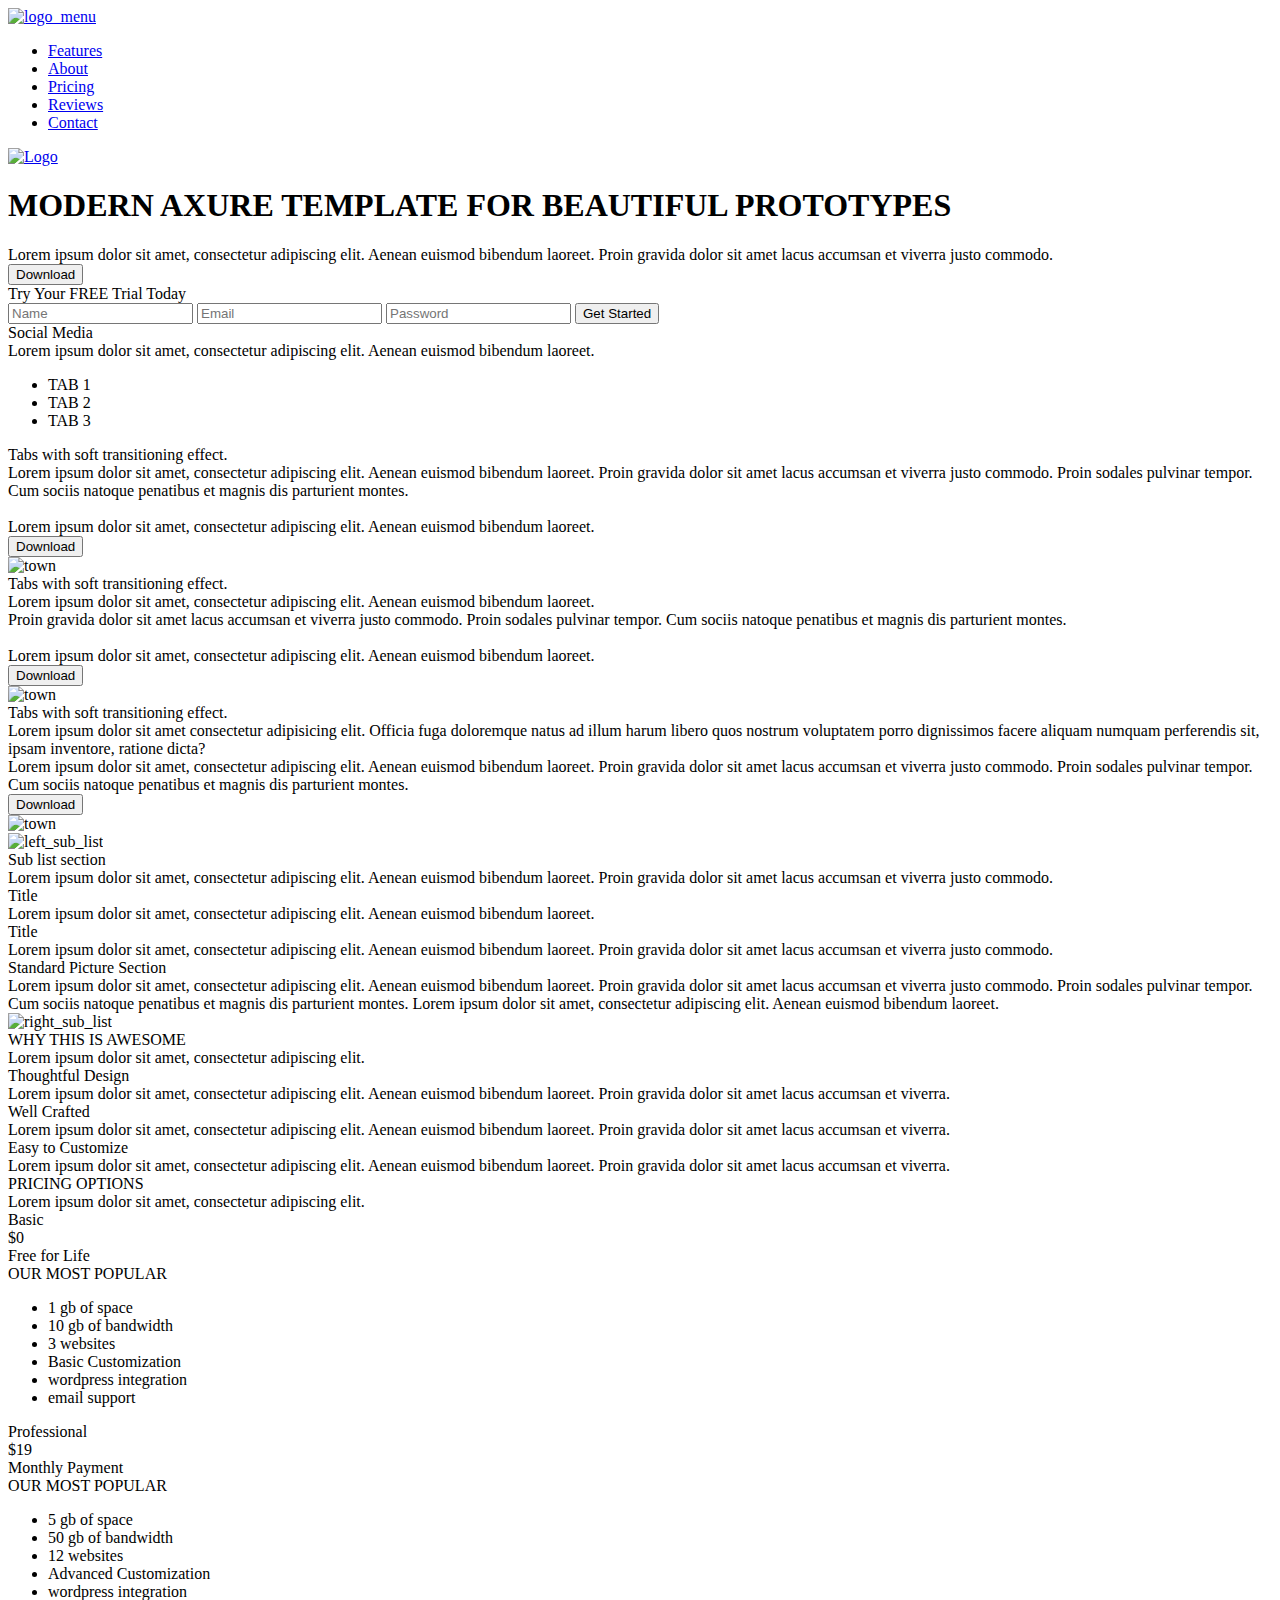
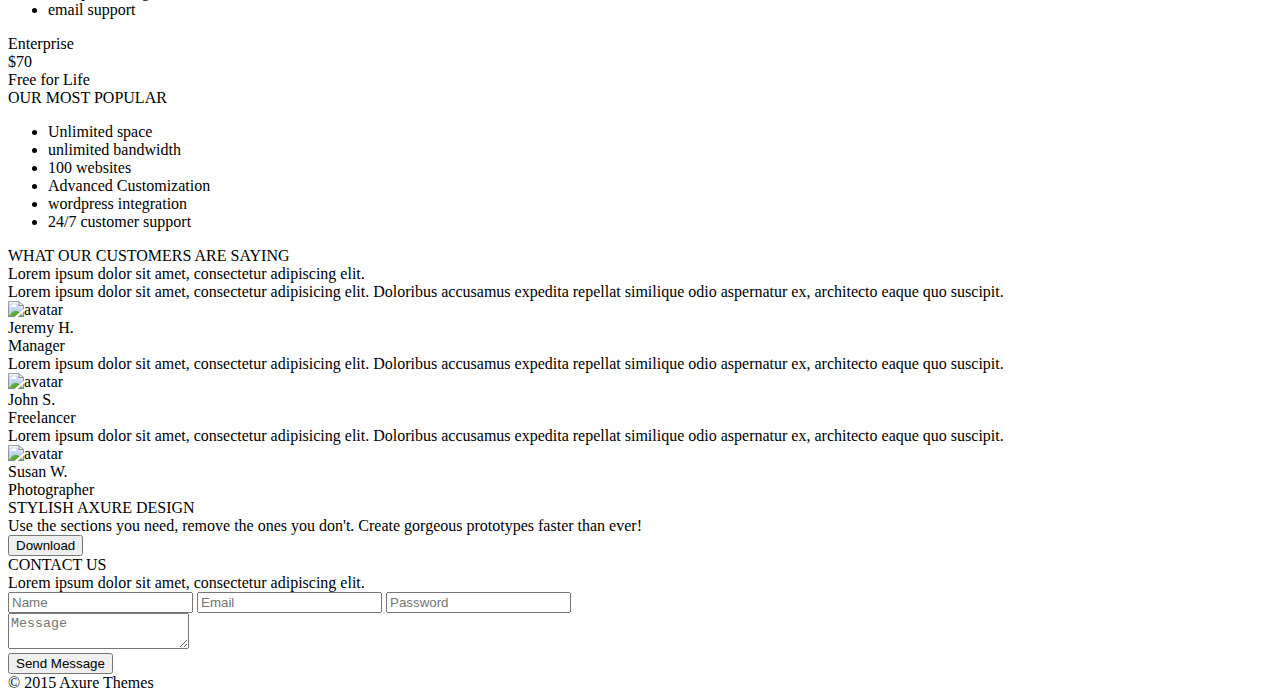
==== commit a1251f1c: "The tenth section and footer are completed." ====
--- a/distr/index.html
+++ b/distr/index.html
@@ -1 +1 @@
-<!DOCTYPE html><html lang="en"><head><meta charset="UTF-8"><meta name="viewport" content="width=device-width,initial-scale=1"><meta http-equiv="X-UA-Compatible" content="ie=edge"><title>Axit</title><link rel="stylesheet" href="css/bootstrap-reboot.min.css"><link rel="stylesheet" href="css/fonts.css"><link rel="stylesheet" href="css/icons.css"><link rel="stylesheet" href="css/style.min.css"></head><body><header><div class="container"><nav><a href="#" class="menu__logo"><img src="icons/Logo.png" alt="logo_menu"></a><ul class="menu"><li class="menu__item"><a href="#" class="menu__link">Features</a></li><li class="menu__item"><a href="#" class="menu__link">About</a></li><li class="menu__item"><a href="#" class="menu__link">Pricing</a></li><li class="menu__item"><a href="#" class="menu__link">Reviews</a></li><li class="menu__item"><a href="#" class="menu__link">Contact</a></li></ul></nav></div></header><section class="promo"><div class="container"><div class="promo__item"><a href="#" class="promo__logo"><img src="icons/Logo.png" alt="Logo"></a><h1 class="promo__header">MODERN AXURE TEMPLATE FOR BEAUTIFUL PROTOTYPES</h1><div class="devider devider_white"></div><div class="promo__descr">Lorem ipsum dolor sit amet, consectetur adipiscing elit. Aenean euismod bibendum laoreet. Proin gravida dolor sit amet lacus accumsan et viverra justo commodo.</div><button class="button">Download</button></div><div class="promo__item"><div class="promo__form-wrapper"><div class="promo__form-header">Try Your <span>FREE</span> Trial Today</div><form id="free-trial-form" class="promo__form" action="#"><input name="name" required placeholder="Name" type="text"> <input name="email" required placeholder="Email" type="email"> <input name="password" required placeholder="Password" type="password"> <button class="promo__form-button">Get Started</button></form></div></div></div></section><section class="social"><div class="container container_flex-sb"><div class="social__item"><div class="social__header">Social Media</div><div class="social__descr">Lorem ipsum dolor sit amet, consectetur adipiscing elit. Aenean euismod bibendum laoreet.</div></div><div class="social__wrapper"><a href="#" class="social__link"><span class="icon-facebook"></span></a> <a href="#" class="social__link"><span class="icon-twitter"></span></a> <a href="#" class="social__link"><span class="icon-google"></span></a> <a href="#" class="social__link"><span class="icon-pinterest"></span></a> <a href="#" class="social__link"><span class="icon-instagram"></span></a> <a href="#" class="social__link"><span class="icon-stumbleupon"></span></a> <a href="#" class="social__link"><span class="icon-rss"></span></a></div></div></section><section class="tabs"><div class="container container_flex-fs"><ul class="tabs__btns"><li class="tabs__btn tabs__btn_active">TAB 1</li><li class="tabs__btn">TAB 2</li><li class="tabs__btn">TAB 3</li></ul><div class="tabs__item tabs__item_active"><div class="tabs__wrapper"><div class="tabs__header">Tabs with soft transitioning effect.</div><div class="tabs__descr">Lorem ipsum dolor sit amet, consectetur adipiscing elit. Aenean euismod bibendum laoreet. Proin gravida dolor sit amet lacus accumsan et viverra justo commodo. Proin sodales pulvinar tempor. Cum sociis natoque penatibus et magnis dis parturient montes.<br><br>Lorem ipsum dolor sit amet, consectetur adipiscing elit. Aenean euismod bibendum laoreet.</div><button class="button-yellow">Download</button></div><img src="icons/town.png" alt="town" class="tabs__img"></div><div class="tabs__item"><div class="tabs__wrapper"><div class="tabs__header">Tabs with soft transitioning effect.</div><div class="tabs__descr">Lorem ipsum dolor sit amet, consectetur adipiscing elit. Aenean euismod bibendum laoreet.<br>Proin gravida dolor sit amet lacus accumsan et viverra justo commodo. Proin sodales pulvinar tempor. Cum sociis natoque penatibus et magnis dis parturient montes.<br><br>Lorem ipsum dolor sit amet, consectetur adipiscing elit. Aenean euismod bibendum laoreet.</div><button class="button-yellow">Download</button></div><img src="icons/town.png" alt="town" class="tabs__img"></div><div class="tabs__item"><div class="tabs__wrapper"><div class="tabs__header">Tabs with soft transitioning effect.</div><div class="tabs__descr">Lorem ipsum dolor sit amet consectetur adipisicing elit. Officia fuga doloremque natus ad illum harum libero quos nostrum voluptatem porro dignissimos facere aliquam numquam perferendis sit, ipsam inventore, ratione dicta?<br>Lorem ipsum dolor sit amet, consectetur adipiscing elit. Aenean euismod bibendum laoreet. Proin gravida dolor sit amet lacus accumsan et viverra justo commodo. Proin sodales pulvinar tempor. Cum sociis natoque penatibus et magnis dis parturient montes.</div><button class="button-yellow">Download</button></div><img src="icons/town.png" alt="town" class="tabs__img"></div></div></section><section class="features"><div class="container container_flex-sb"><div class="features__panel"><img src="img/left_sub_list.png" alt="left_sub_list"></div><div class="features__panel"><div class="features__header">Sub list section</div><div class="devider"></div><div class="features__descr">Lorem ipsum dolor sit amet, consectetur adipiscing elit. Aenean euismod bibendum laoreet. Proin gravida dolor sit amet lacus accumsan et viverra justo commodo.</div><div class="features__wrapper"><div class="features__ico"><span class="icon-cloud-upload"></span></div><div class="features__item"><div class="features__item__header">Title</div><div class="features__item__descr">Lorem ipsum dolor sit amet, consectetur adipiscing elit. Aenean euismod bibendum laoreet.</div></div></div><div class="features__wrapper"><div class="features__ico"><span class="icon-cloud-download"></span></div><div class="features__item"><div class="features__item__header">Title</div><div class="features__item__descr">Lorem ipsum dolor sit amet, consectetur adipiscing elit. Aenean euismod bibendum laoreet. Proin gravida dolor sit amet lacus accumsan et viverra justo commodo.</div></div></div></div></div></section><section class="features_gray-bg"><div class="container container_flex-sb"><div class="features__panel"><div class="features__header">Standard Picture Section</div><div class="devider"></div><div class="features__descr">Lorem ipsum dolor sit amet, consectetur adipiscing elit. Aenean euismod bibendum laoreet. Proin gravida dolor sit amet lacus accumsan et viverra justo commodo. Proin sodales pulvinar tempor. Cum sociis natoque penatibus et magnis dis parturient montes. Lorem ipsum dolor sit amet, consectetur adipiscing elit. Aenean euismod bibendum laoreet.</div></div><div class="features__panel"><img src="img/right_sub_list.png" alt="right_sub_list"></div></div></section><section class="advantages"><div class="container"><div class="title">WHY THIS IS AWESOME</div><div class="devider devider_centr"></div><div class="descr">Lorem ipsum dolor sit amet, consectetur adipiscing elit.</div><div class="advantages__wrapper"><div class="advantages__item"><div class="advantages__icon"><span class="icon-light-bulb"></span></div><div class="advantages__subheader">Thoughtful Design</div><div class="advantages__subdescr">Lorem ipsum dolor sit amet, consectetur adipiscing elit. Aenean euismod bibendum laoreet. Proin gravida dolor sit amet lacus accumsan et viverra.</div></div><div class="advantages__item"><div class="advantages__icon"><span class="icon-keyboard"></span></div><div class="advantages__subheader">Well Crafted</div><div class="advantages__subdescr">Lorem ipsum dolor sit amet, consectetur adipiscing elit. Aenean euismod bibendum laoreet. Proin gravida dolor sit amet lacus accumsan et viverra.</div></div><div class="advantages__item"><div class="advantages__icon"><span class="icon-power"></span></div><div class="advantages__subheader">Easy to Customize</div><div class="advantages__subdescr">Lorem ipsum dolor sit amet, consectetur adipiscing elit. Aenean euismod bibendum laoreet. Proin gravida dolor sit amet lacus accumsan et viverra.</div></div></div></div></section><section class="pricing"><div class="container"><div class="title">PRICING OPTIONS</div><div class="devider devider_centr"></div><div class="descr">Lorem ipsum dolor sit amet, consectetur adipiscing elit.</div><div class="pricing__wrapper"><div class="pricing__item"><div class="pricing__option">Basic</div><div class="pricing__price">$<span>0</span></div><div class="pricing__descr">Free for Life</div><div class="pricing__subdescr">OUR MOST POPULAR</div><ul class="pricing__options"><li>1 gb of space</li><li>10 gb of bandwidth</li><li>3 websites</li><li>Basic Customization</li><li>wordpress integration</li><li>email support</li></ul></div><div class="pricing__item"><div class="pricing__option">Professional</div><div class="pricing__price">$<span>19</span></div><div class="pricing__descr">Monthly Payment</div><div class="pricing__subdescr">OUR MOST POPULAR</div><ul class="pricing__options"><li>5 gb of space</li><li>50 gb of bandwidth</li><li>12 websites</li><li>Advanced Customization</li><li>wordpress integration</li><li>email support</li></ul></div><div class="pricing__item"><div class="pricing__option">Enterprise</div><div class="pricing__price">$<span>70</span></div><div class="pricing__descr">Free for Life</div><div class="pricing__subdescr">OUR MOST POPULAR</div><ul class="pricing__options"><li>Unlimited space</li><li>unlimited bandwidth</li><li>100 websites</li><li>Advanced Customization</li><li>wordpress integration</li><li>24/7 customer support</li></ul></div></div></div></section><section class="reviews"><div class="container"><div class="title">WHAT OUR CUSTOMERS ARE SAYING</div><div class="devider devider_centr"></div><div class="descr">Lorem ipsum dolor sit amet, consectetur adipiscing elit.</div><div class="reviews__wrapper"><div class="reviews__item"><div class="reviews__text">Lorem ipsum dolor sit amet, consectetur adipisicing elit. Doloribus accusamus expedita repellat similique odio aspernatur ex, architecto eaque quo suscipit.</div><div class="reviews__person"><div class="reviews__avatar"><img src="img/avatar.png" alt="avatar"></div><div><div class="reviews__name">Jeremy H.</div><div class="reviews__prof">Manager</div></div></div></div><div class="reviews__item"><div class="reviews__text">Lorem ipsum dolor sit amet, consectetur adipisicing elit. Doloribus accusamus expedita repellat similique odio aspernatur ex, architecto eaque quo suscipit.</div><div class="reviews__person"><div class="reviews__avatar"><img src="img/avatar.png" alt="avatar"></div><div><div class="reviews__name">John S.</div><div class="reviews__prof">Freelancer</div></div></div></div><div class="reviews__item"><div class="reviews__text">Lorem ipsum dolor sit amet, consectetur adipisicing elit. Doloribus accusamus expedita repellat similique odio aspernatur ex, architecto eaque quo suscipit.</div><div class="reviews__person"><div class="reviews__avatar"><img src="img/avatar.png" alt="avatar"></div><div><div class="reviews__name">Susan W.</div><div class="reviews__prof">Photographer</div></div></div></div></div></div></section><section class="stylish"><div class="container"><div class="title title_white">STYLISH AXURE DESIGN</div><div class="devider devider_centr devider_white"></div><div class="descr descr_white">Use the sections you need, remove the ones you don't. Create gorgeous prototypes faster than ever!</div><button class="button button_center">Download</button></div></section><script src="js/jquery-3.4.1.min.js"></script><script src="js/script.js"></script></body></html>+<!DOCTYPE html><html lang="en"><head><meta charset="UTF-8"><meta name="viewport" content="width=device-width,initial-scale=1"><meta http-equiv="X-UA-Compatible" content="ie=edge"><title>Axit</title><link rel="stylesheet" href="css/bootstrap-reboot.min.css"><link rel="stylesheet" href="css/fonts.css"><link rel="stylesheet" href="css/icons.css"><link rel="stylesheet" href="css/style.min.css"></head><body><header><div class="container"><nav><a href="#" class="menu__logo"><img src="icons/Logo.png" alt="logo_menu"></a><ul class="menu"><li class="menu__item"><a href="#" class="menu__link">Features</a></li><li class="menu__item"><a href="#" class="menu__link">About</a></li><li class="menu__item"><a href="#" class="menu__link">Pricing</a></li><li class="menu__item"><a href="#" class="menu__link">Reviews</a></li><li class="menu__item"><a href="#" class="menu__link">Contact</a></li></ul></nav></div></header><section class="promo"><div class="container"><div class="promo__item"><a href="#" class="promo__logo"><img src="icons/Logo.png" alt="Logo"></a><h1 class="promo__header">MODERN AXURE TEMPLATE FOR BEAUTIFUL PROTOTYPES</h1><div class="devider devider_white"></div><div class="promo__descr">Lorem ipsum dolor sit amet, consectetur adipiscing elit. Aenean euismod bibendum laoreet. Proin gravida dolor sit amet lacus accumsan et viverra justo commodo.</div><button class="button">Download</button></div><div class="promo__item"><div class="promo__form-wrapper"><div class="promo__form-header">Try Your <span>FREE</span> Trial Today</div><form id="free-trial-form" class="promo__form" action="#"><input name="name" required placeholder="Name" type="text"> <input name="email" required placeholder="Email" type="email"> <input name="password" required placeholder="Password" type="password"> <button class="promo__form-button">Get Started</button></form></div></div></div></section><section class="social"><div class="container container_flex-sb"><div class="social__item"><div class="social__header">Social Media</div><div class="social__descr">Lorem ipsum dolor sit amet, consectetur adipiscing elit. Aenean euismod bibendum laoreet.</div></div><div class="social__wrapper"><a href="#" class="social__link"><span class="icon-facebook"></span></a> <a href="#" class="social__link"><span class="icon-twitter"></span></a> <a href="#" class="social__link"><span class="icon-google"></span></a> <a href="#" class="social__link"><span class="icon-pinterest"></span></a> <a href="#" class="social__link"><span class="icon-instagram"></span></a> <a href="#" class="social__link"><span class="icon-stumbleupon"></span></a> <a href="#" class="social__link"><span class="icon-rss"></span></a></div></div></section><section class="tabs"><div class="container container_flex-fs"><ul class="tabs__btns"><li class="tabs__btn tabs__btn_active">TAB 1</li><li class="tabs__btn">TAB 2</li><li class="tabs__btn">TAB 3</li></ul><div class="tabs__item tabs__item_active"><div class="tabs__wrapper"><div class="tabs__header">Tabs with soft transitioning effect.</div><div class="tabs__descr">Lorem ipsum dolor sit amet, consectetur adipiscing elit. Aenean euismod bibendum laoreet. Proin gravida dolor sit amet lacus accumsan et viverra justo commodo. Proin sodales pulvinar tempor. Cum sociis natoque penatibus et magnis dis parturient montes.<br><br>Lorem ipsum dolor sit amet, consectetur adipiscing elit. Aenean euismod bibendum laoreet.</div><button class="button-yellow">Download</button></div><img src="icons/town.png" alt="town" class="tabs__img"></div><div class="tabs__item"><div class="tabs__wrapper"><div class="tabs__header">Tabs with soft transitioning effect.</div><div class="tabs__descr">Lorem ipsum dolor sit amet, consectetur adipiscing elit. Aenean euismod bibendum laoreet.<br>Proin gravida dolor sit amet lacus accumsan et viverra justo commodo. Proin sodales pulvinar tempor. Cum sociis natoque penatibus et magnis dis parturient montes.<br><br>Lorem ipsum dolor sit amet, consectetur adipiscing elit. Aenean euismod bibendum laoreet.</div><button class="button-yellow">Download</button></div><img src="icons/town.png" alt="town" class="tabs__img"></div><div class="tabs__item"><div class="tabs__wrapper"><div class="tabs__header">Tabs with soft transitioning effect.</div><div class="tabs__descr">Lorem ipsum dolor sit amet consectetur adipisicing elit. Officia fuga doloremque natus ad illum harum libero quos nostrum voluptatem porro dignissimos facere aliquam numquam perferendis sit, ipsam inventore, ratione dicta?<br>Lorem ipsum dolor sit amet, consectetur adipiscing elit. Aenean euismod bibendum laoreet. Proin gravida dolor sit amet lacus accumsan et viverra justo commodo. Proin sodales pulvinar tempor. Cum sociis natoque penatibus et magnis dis parturient montes.</div><button class="button-yellow">Download</button></div><img src="icons/town.png" alt="town" class="tabs__img"></div></div></section><section class="features"><div class="container container_flex-sb"><div class="features__panel"><img src="img/left_sub_list.png" alt="left_sub_list"></div><div class="features__panel"><div class="features__header">Sub list section</div><div class="devider"></div><div class="features__descr">Lorem ipsum dolor sit amet, consectetur adipiscing elit. Aenean euismod bibendum laoreet. Proin gravida dolor sit amet lacus accumsan et viverra justo commodo.</div><div class="features__wrapper"><div class="features__ico"><span class="icon-cloud-upload"></span></div><div class="features__item"><div class="features__item__header">Title</div><div class="features__item__descr">Lorem ipsum dolor sit amet, consectetur adipiscing elit. Aenean euismod bibendum laoreet.</div></div></div><div class="features__wrapper"><div class="features__ico"><span class="icon-cloud-download"></span></div><div class="features__item"><div class="features__item__header">Title</div><div class="features__item__descr">Lorem ipsum dolor sit amet, consectetur adipiscing elit. Aenean euismod bibendum laoreet. Proin gravida dolor sit amet lacus accumsan et viverra justo commodo.</div></div></div></div></div></section><section class="features_gray-bg"><div class="container container_flex-sb"><div class="features__panel"><div class="features__header">Standard Picture Section</div><div class="devider"></div><div class="features__descr">Lorem ipsum dolor sit amet, consectetur adipiscing elit. Aenean euismod bibendum laoreet. Proin gravida dolor sit amet lacus accumsan et viverra justo commodo. Proin sodales pulvinar tempor. Cum sociis natoque penatibus et magnis dis parturient montes. Lorem ipsum dolor sit amet, consectetur adipiscing elit. Aenean euismod bibendum laoreet.</div></div><div class="features__panel"><img src="img/right_sub_list.png" alt="right_sub_list"></div></div></section><section class="advantages"><div class="container"><div class="title">WHY THIS IS AWESOME</div><div class="devider devider_centr"></div><div class="descr">Lorem ipsum dolor sit amet, consectetur adipiscing elit.</div><div class="advantages__wrapper"><div class="advantages__item"><div class="advantages__icon"><span class="icon-light-bulb"></span></div><div class="advantages__subheader">Thoughtful Design</div><div class="advantages__subdescr">Lorem ipsum dolor sit amet, consectetur adipiscing elit. Aenean euismod bibendum laoreet. Proin gravida dolor sit amet lacus accumsan et viverra.</div></div><div class="advantages__item"><div class="advantages__icon"><span class="icon-keyboard"></span></div><div class="advantages__subheader">Well Crafted</div><div class="advantages__subdescr">Lorem ipsum dolor sit amet, consectetur adipiscing elit. Aenean euismod bibendum laoreet. Proin gravida dolor sit amet lacus accumsan et viverra.</div></div><div class="advantages__item"><div class="advantages__icon"><span class="icon-power"></span></div><div class="advantages__subheader">Easy to Customize</div><div class="advantages__subdescr">Lorem ipsum dolor sit amet, consectetur adipiscing elit. Aenean euismod bibendum laoreet. Proin gravida dolor sit amet lacus accumsan et viverra.</div></div></div></div></section><section class="pricing"><div class="container"><div class="title">PRICING OPTIONS</div><div class="devider devider_centr"></div><div class="descr">Lorem ipsum dolor sit amet, consectetur adipiscing elit.</div><div class="pricing__wrapper"><div class="pricing__item"><div class="pricing__option">Basic</div><div class="pricing__price">$<span>0</span></div><div class="pricing__descr">Free for Life</div><div class="pricing__subdescr">OUR MOST POPULAR</div><ul class="pricing__options"><li>1 gb of space</li><li>10 gb of bandwidth</li><li>3 websites</li><li>Basic Customization</li><li>wordpress integration</li><li>email support</li></ul></div><div class="pricing__item"><div class="pricing__option">Professional</div><div class="pricing__price">$<span>19</span></div><div class="pricing__descr">Monthly Payment</div><div class="pricing__subdescr">OUR MOST POPULAR</div><ul class="pricing__options"><li>5 gb of space</li><li>50 gb of bandwidth</li><li>12 websites</li><li>Advanced Customization</li><li>wordpress integration</li><li>email support</li></ul></div><div class="pricing__item"><div class="pricing__option">Enterprise</div><div class="pricing__price">$<span>70</span></div><div class="pricing__descr">Free for Life</div><div class="pricing__subdescr">OUR MOST POPULAR</div><ul class="pricing__options"><li>Unlimited space</li><li>unlimited bandwidth</li><li>100 websites</li><li>Advanced Customization</li><li>wordpress integration</li><li>24/7 customer support</li></ul></div></div></div></section><section class="reviews"><div class="container"><div class="title">WHAT OUR CUSTOMERS ARE SAYING</div><div class="devider devider_centr"></div><div class="descr">Lorem ipsum dolor sit amet, consectetur adipiscing elit.</div><div class="reviews__wrapper"><div class="reviews__item"><div class="reviews__text">Lorem ipsum dolor sit amet, consectetur adipisicing elit. Doloribus accusamus expedita repellat similique odio aspernatur ex, architecto eaque quo suscipit.</div><div class="reviews__person"><div class="reviews__avatar"><img src="img/avatar.png" alt="avatar"></div><div><div class="reviews__name">Jeremy H.</div><div class="reviews__prof">Manager</div></div></div></div><div class="reviews__item"><div class="reviews__text">Lorem ipsum dolor sit amet, consectetur adipisicing elit. Doloribus accusamus expedita repellat similique odio aspernatur ex, architecto eaque quo suscipit.</div><div class="reviews__person"><div class="reviews__avatar"><img src="img/avatar.png" alt="avatar"></div><div><div class="reviews__name">John S.</div><div class="reviews__prof">Freelancer</div></div></div></div><div class="reviews__item"><div class="reviews__text">Lorem ipsum dolor sit amet, consectetur adipisicing elit. Doloribus accusamus expedita repellat similique odio aspernatur ex, architecto eaque quo suscipit.</div><div class="reviews__person"><div class="reviews__avatar"><img src="img/avatar.png" alt="avatar"></div><div><div class="reviews__name">Susan W.</div><div class="reviews__prof">Photographer</div></div></div></div></div></div></section><section class="stylish"><div class="container"><div class="title title_white">STYLISH AXURE DESIGN</div><div class="devider devider_centr devider_white"></div><div class="descr descr_white">Use the sections you need, remove the ones you don't. Create gorgeous prototypes faster than ever!</div><button class="button button_center">Download</button></div></section><section class="contact-us"><div class="container"><div class="title">CONTACT US</div><div class="devider devider_centr"></div><div class="descr">Lorem ipsum dolor sit amet, consectetur adipiscing elit.</div><div><form id="contact-us-form" class="contact-us__form" action="#"><div class="contact-us__wrapper"><div class="contact-us__item"><input name="name" required placeholder="Name" type="text"> <input name="email" required placeholder="Email" type="email"> <input name="password" required placeholder="Password" type="password"></div><div class="contact-us__item"><textarea class="contact-us__textarea" name="textarea" placeholder="Message"></textarea></div></div><button class="contact-us__form-button">Send Message</button></form></div></div></section><footer class="footer"><div class="footer__wrapper"><a href="#" class="footer__link"><span class="icon-facebook"></span></a> <a href="#" class="footer__link"><span class="icon-twitter"></span></a> <a href="#" class="footer__link"><span class="icon-google"></span></a> <a href="#" class="footer__link"><span class="icon-pinterest"></span></a> <a href="#" class="footer__link"><span class="icon-instagram"></span></a> <a href="#" class="footer__link"><span class="icon-stumbleupon"></span></a> <a href="#" class="footer__link"><span class="icon-rss"></span></a></div><div class="footer__dev">© 2015 Axure Themes</div></footer><script src="js/jquery-3.4.1.min.js"></script><script src="js/script.js"></script></body></html>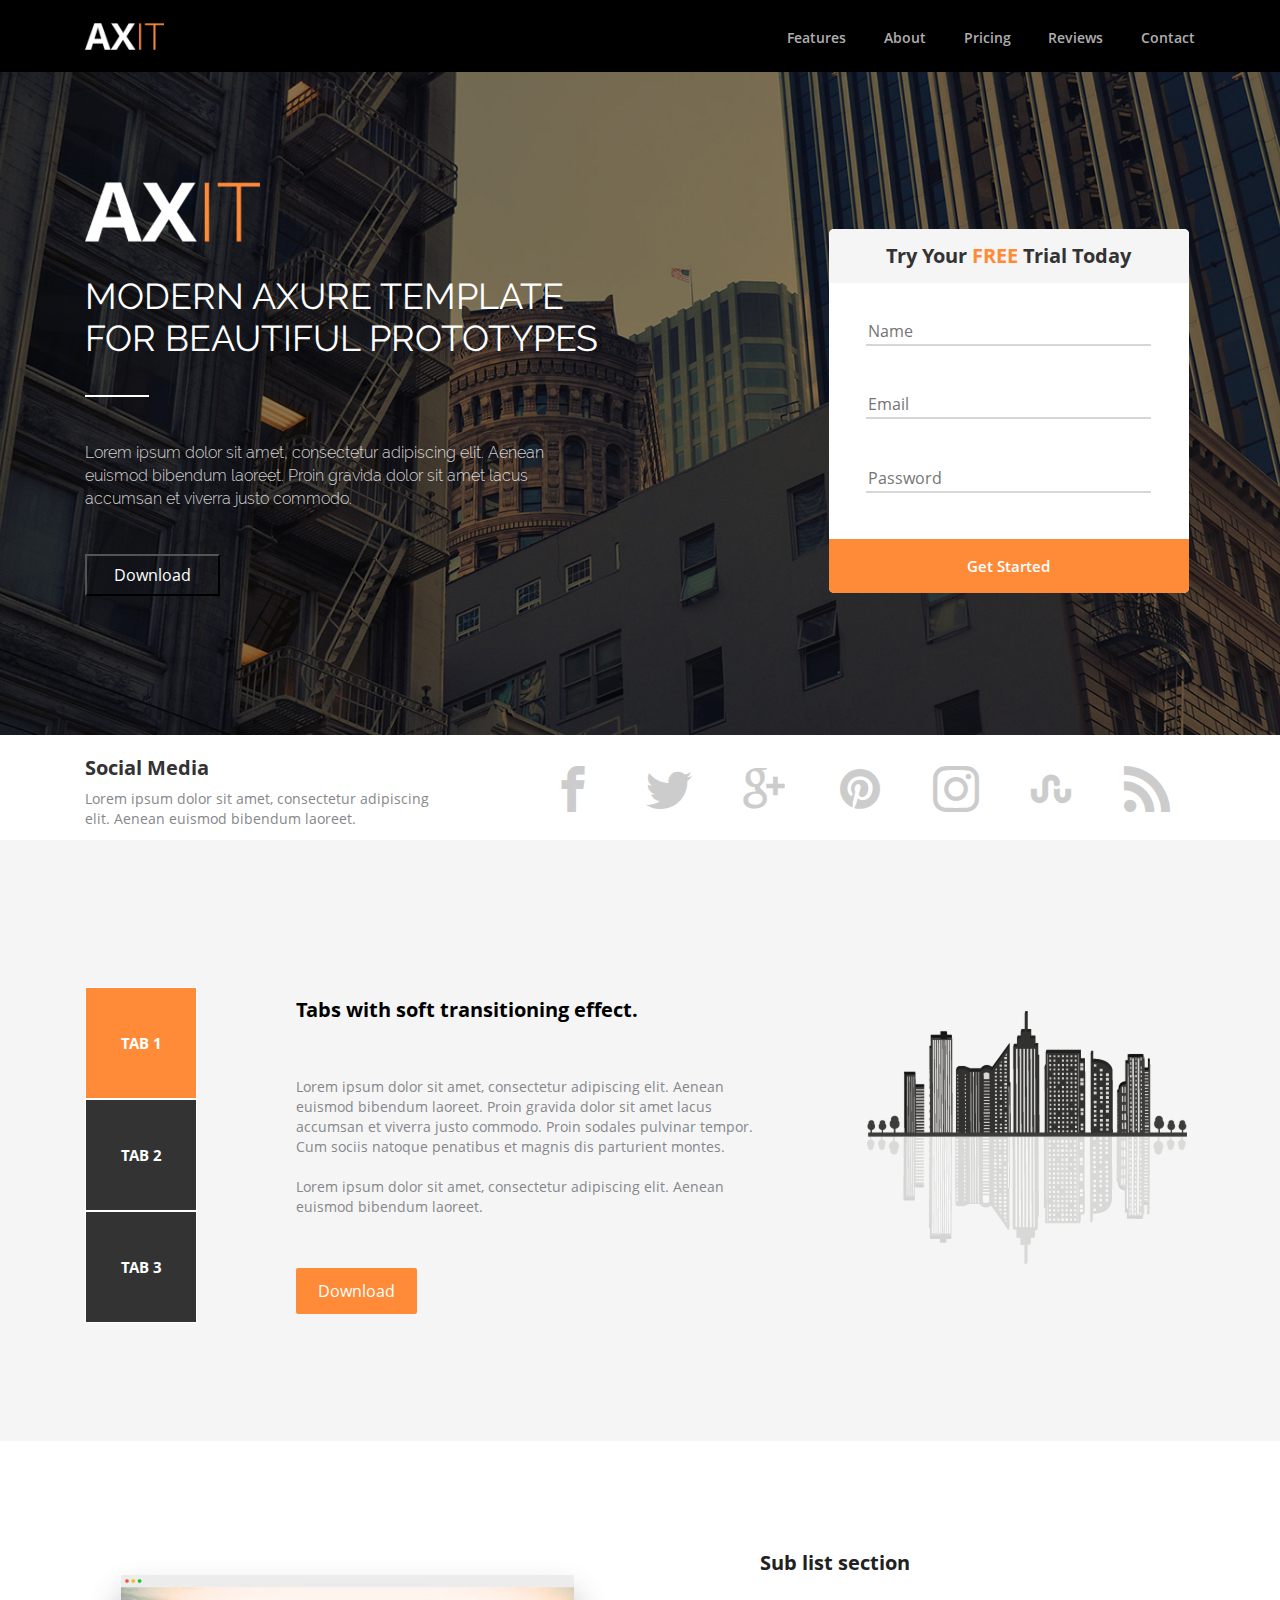
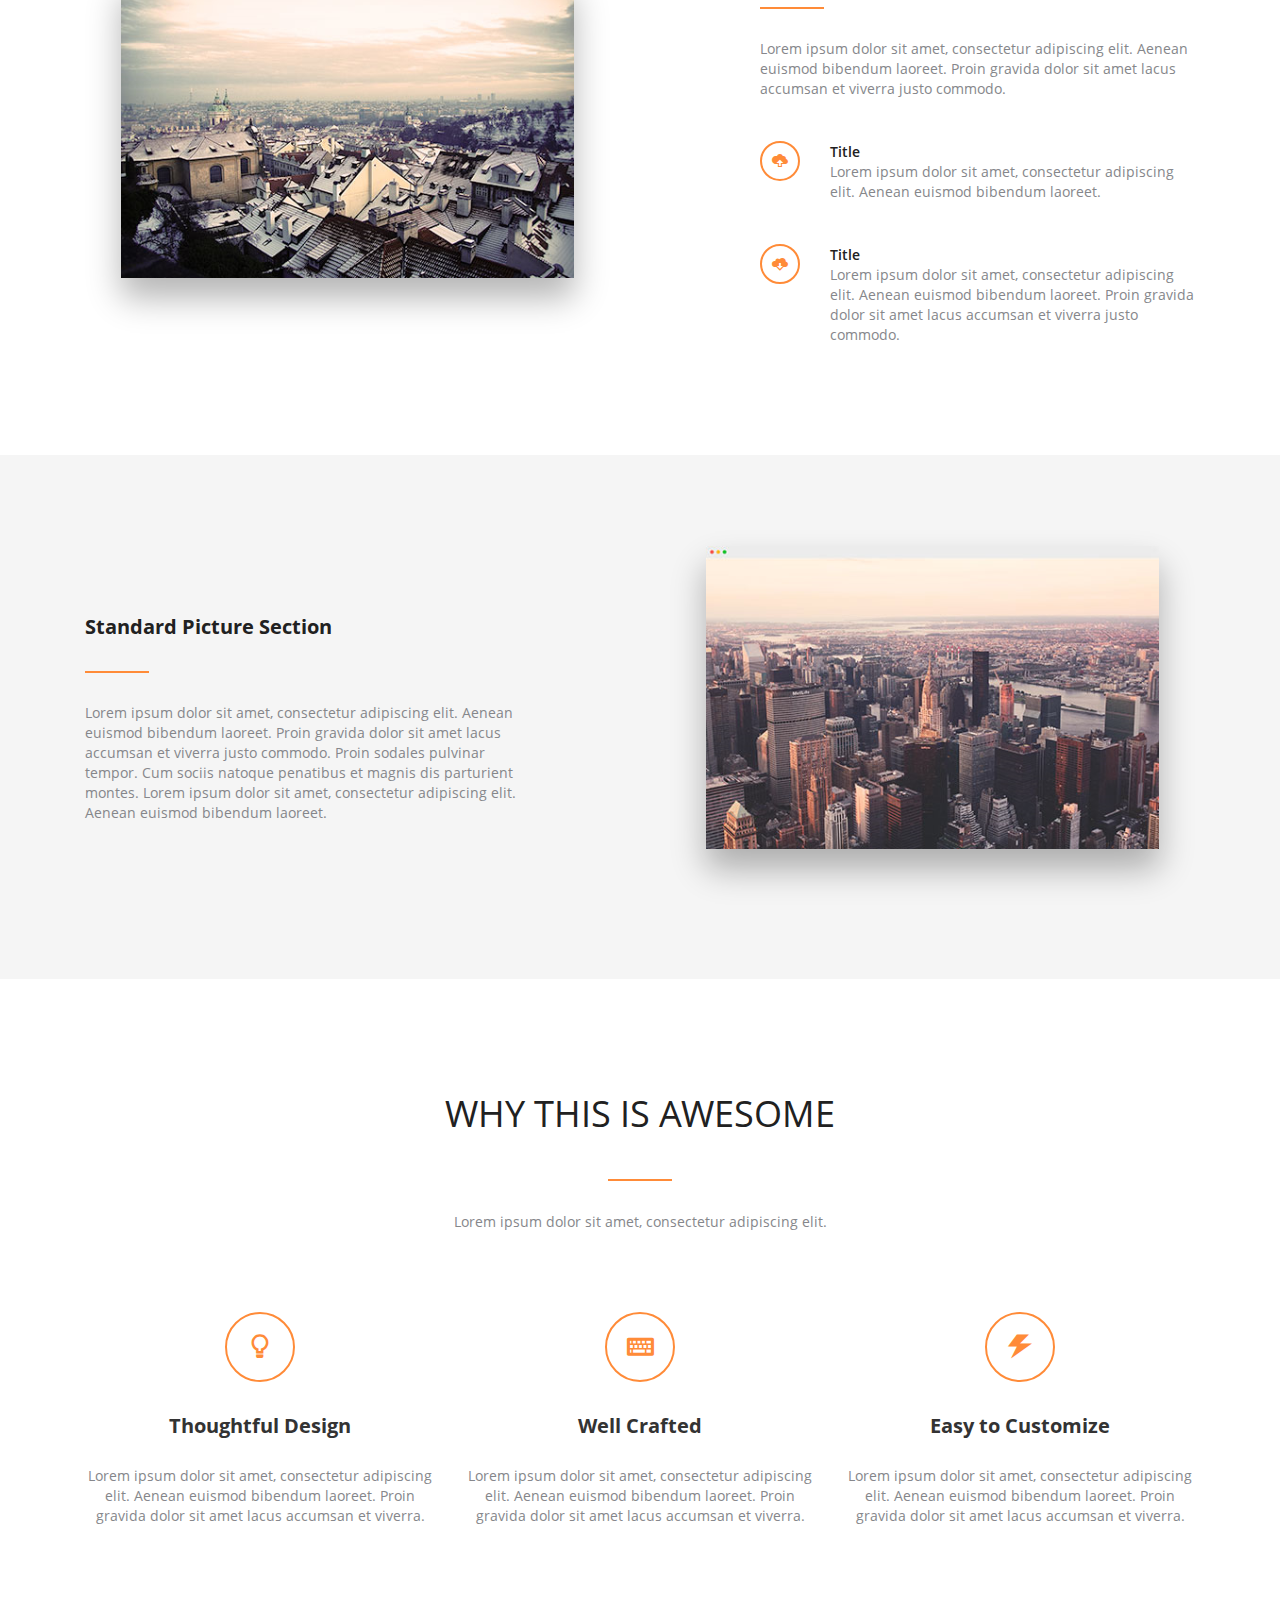
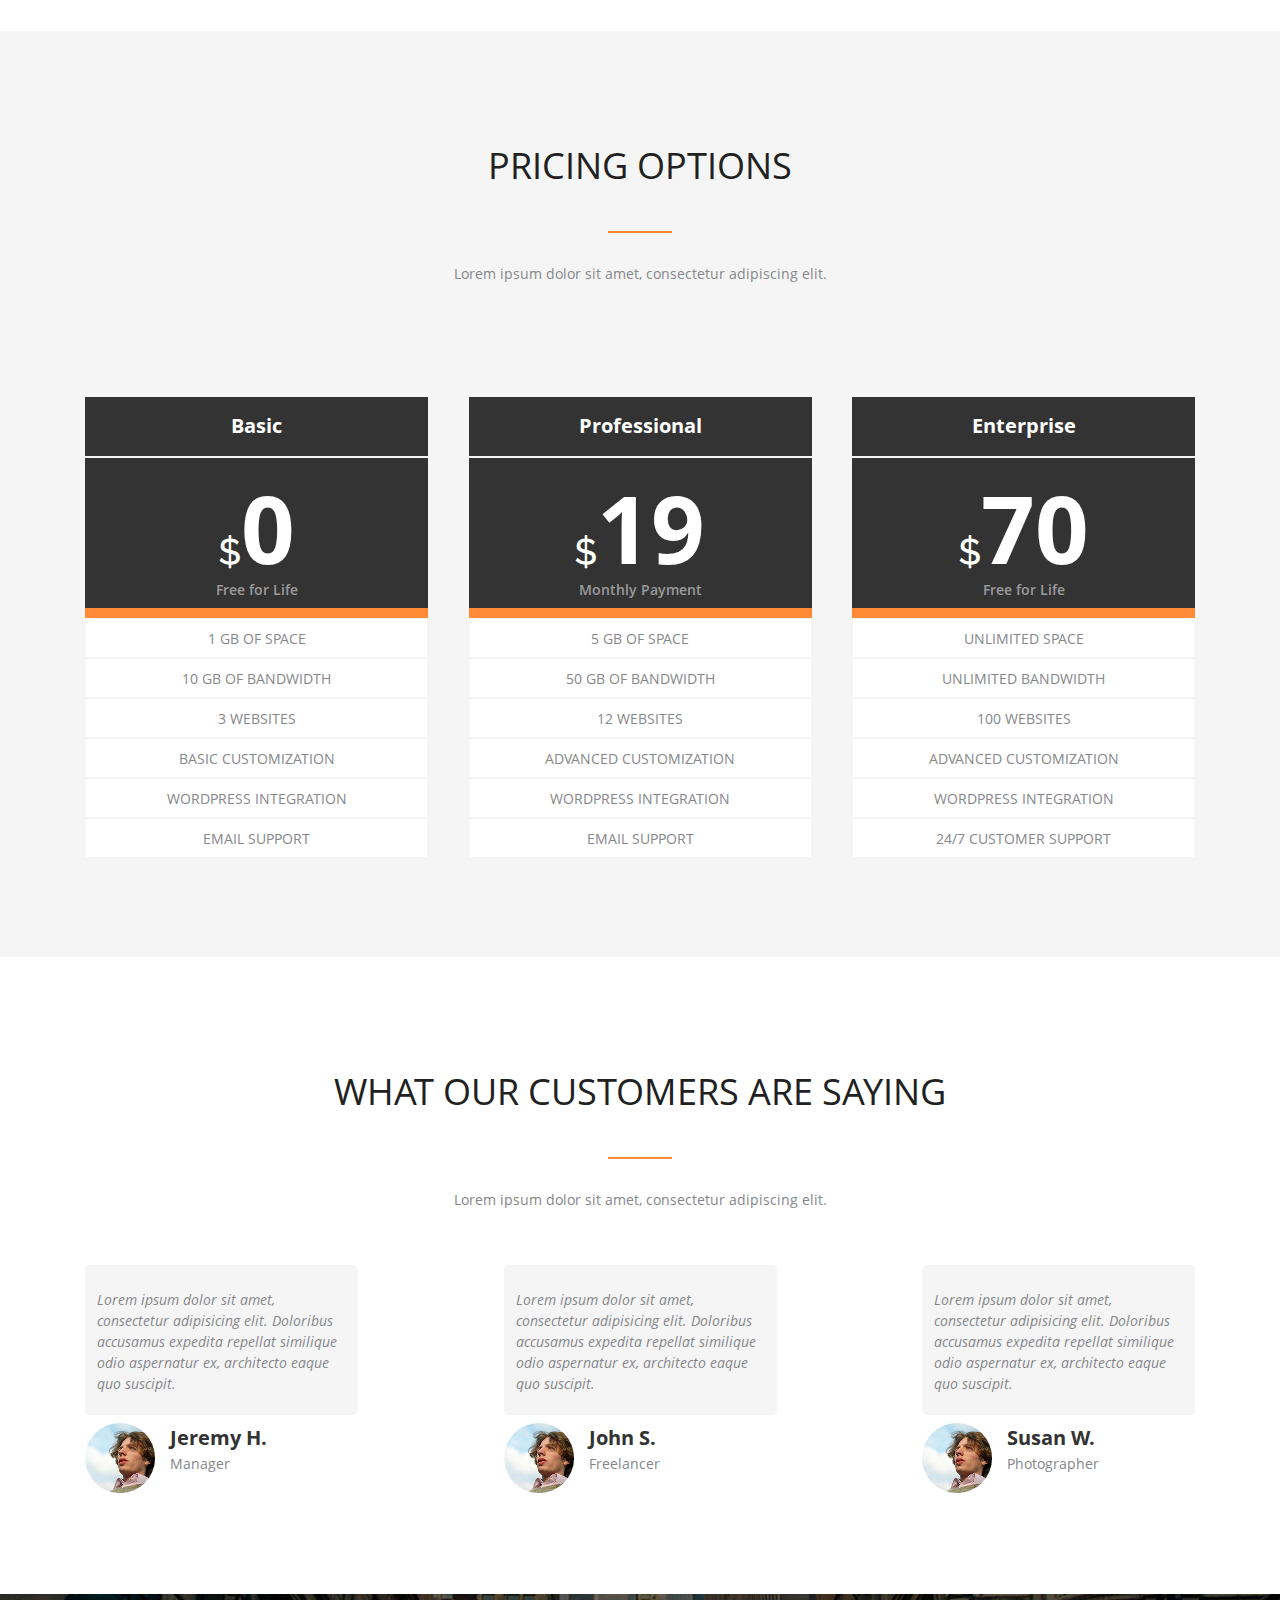
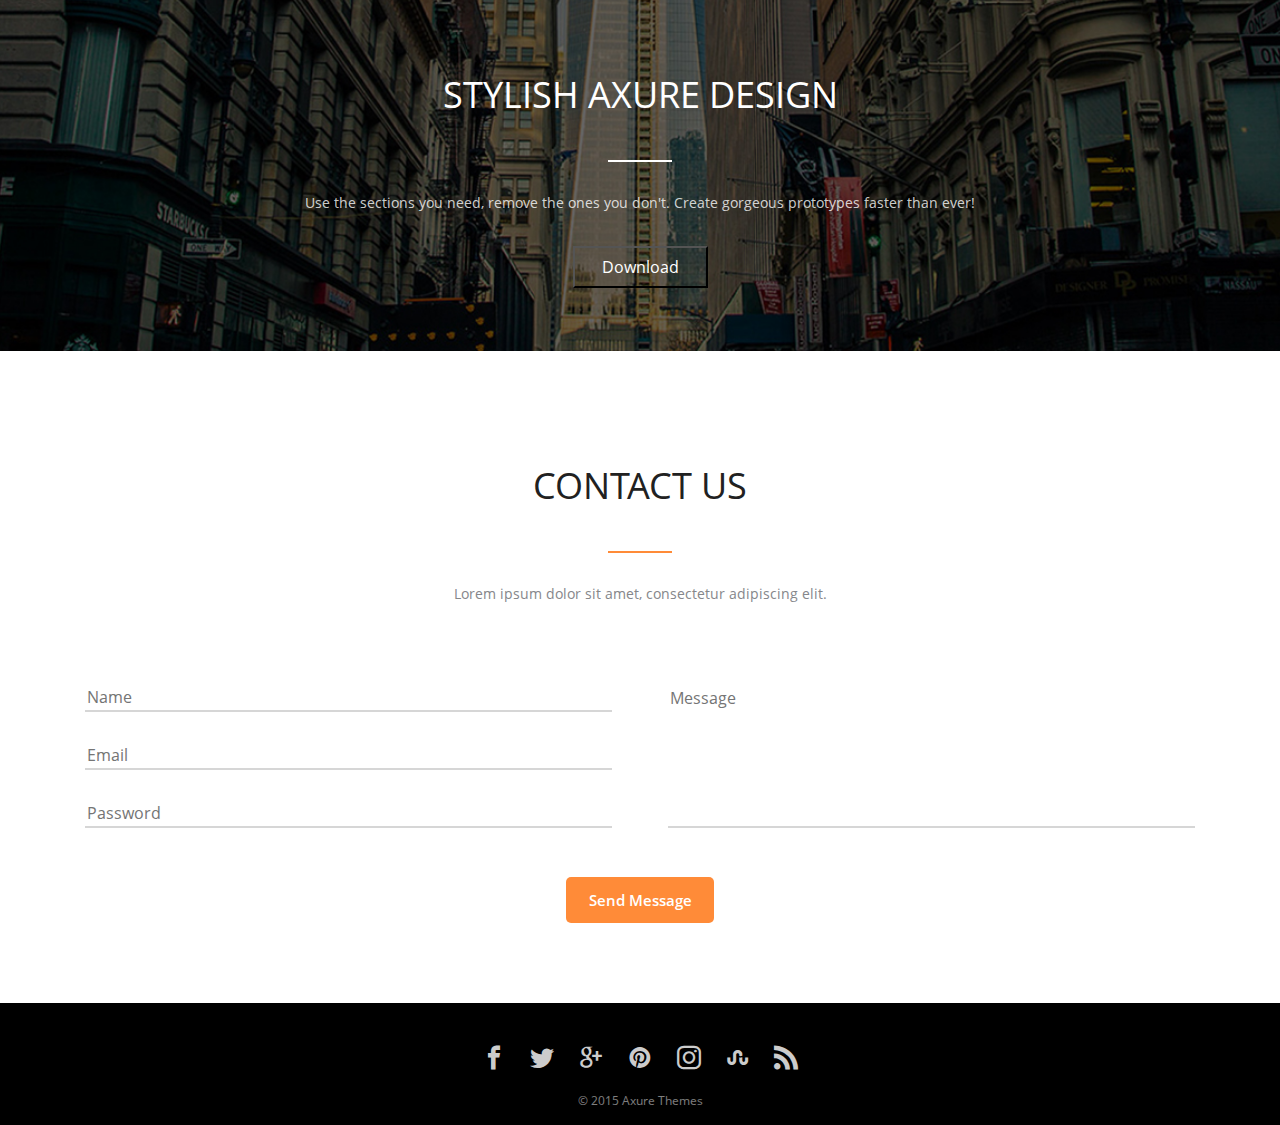
==== commit cda3b9a9: "Validation html (validator.w3.org). The distr is created." ====
--- a/distr/index.html
+++ b/distr/index.html
@@ -1 +1 @@
-<!DOCTYPE html><html lang="en"><head><meta charset="UTF-8"><meta name="viewport" content="width=device-width,initial-scale=1"><meta http-equiv="X-UA-Compatible" content="ie=edge"><title>Axit</title><link rel="stylesheet" href="css/bootstrap-reboot.min.css"><link rel="stylesheet" href="css/fonts.css"><link rel="stylesheet" href="css/icons.css"><link rel="stylesheet" href="css/style.min.css"></head><body><header><div class="container"><nav><a href="#" class="menu__logo"><img src="icons/Logo.png" alt="logo_menu"></a><ul class="menu"><li class="menu__item"><a href="#" class="menu__link">Features</a></li><li class="menu__item"><a href="#" class="menu__link">About</a></li><li class="menu__item"><a href="#" class="menu__link">Pricing</a></li><li class="menu__item"><a href="#" class="menu__link">Reviews</a></li><li class="menu__item"><a href="#" class="menu__link">Contact</a></li></ul></nav></div></header><section class="promo"><div class="container"><div class="promo__item"><a href="#" class="promo__logo"><img src="icons/Logo.png" alt="Logo"></a><h1 class="promo__header">MODERN AXURE TEMPLATE FOR BEAUTIFUL PROTOTYPES</h1><div class="devider devider_white"></div><div class="promo__descr">Lorem ipsum dolor sit amet, consectetur adipiscing elit. Aenean euismod bibendum laoreet. Proin gravida dolor sit amet lacus accumsan et viverra justo commodo.</div><button class="button">Download</button></div><div class="promo__item"><div class="promo__form-wrapper"><div class="promo__form-header">Try Your <span>FREE</span> Trial Today</div><form id="free-trial-form" class="promo__form" action="#"><input name="name" required placeholder="Name" type="text"> <input name="email" required placeholder="Email" type="email"> <input name="password" required placeholder="Password" type="password"> <button class="promo__form-button">Get Started</button></form></div></div></div></section><section class="social"><div class="container container_flex-sb"><div class="social__item"><div class="social__header">Social Media</div><div class="social__descr">Lorem ipsum dolor sit amet, consectetur adipiscing elit. Aenean euismod bibendum laoreet.</div></div><div class="social__wrapper"><a href="#" class="social__link"><span class="icon-facebook"></span></a> <a href="#" class="social__link"><span class="icon-twitter"></span></a> <a href="#" class="social__link"><span class="icon-google"></span></a> <a href="#" class="social__link"><span class="icon-pinterest"></span></a> <a href="#" class="social__link"><span class="icon-instagram"></span></a> <a href="#" class="social__link"><span class="icon-stumbleupon"></span></a> <a href="#" class="social__link"><span class="icon-rss"></span></a></div></div></section><section class="tabs"><div class="container container_flex-fs"><ul class="tabs__btns"><li class="tabs__btn tabs__btn_active">TAB 1</li><li class="tabs__btn">TAB 2</li><li class="tabs__btn">TAB 3</li></ul><div class="tabs__item tabs__item_active"><div class="tabs__wrapper"><div class="tabs__header">Tabs with soft transitioning effect.</div><div class="tabs__descr">Lorem ipsum dolor sit amet, consectetur adipiscing elit. Aenean euismod bibendum laoreet. Proin gravida dolor sit amet lacus accumsan et viverra justo commodo. Proin sodales pulvinar tempor. Cum sociis natoque penatibus et magnis dis parturient montes.<br><br>Lorem ipsum dolor sit amet, consectetur adipiscing elit. Aenean euismod bibendum laoreet.</div><button class="button-yellow">Download</button></div><img src="icons/town.png" alt="town" class="tabs__img"></div><div class="tabs__item"><div class="tabs__wrapper"><div class="tabs__header">Tabs with soft transitioning effect.</div><div class="tabs__descr">Lorem ipsum dolor sit amet, consectetur adipiscing elit. Aenean euismod bibendum laoreet.<br>Proin gravida dolor sit amet lacus accumsan et viverra justo commodo. Proin sodales pulvinar tempor. Cum sociis natoque penatibus et magnis dis parturient montes.<br><br>Lorem ipsum dolor sit amet, consectetur adipiscing elit. Aenean euismod bibendum laoreet.</div><button class="button-yellow">Download</button></div><img src="icons/town.png" alt="town" class="tabs__img"></div><div class="tabs__item"><div class="tabs__wrapper"><div class="tabs__header">Tabs with soft transitioning effect.</div><div class="tabs__descr">Lorem ipsum dolor sit amet consectetur adipisicing elit. Officia fuga doloremque natus ad illum harum libero quos nostrum voluptatem porro dignissimos facere aliquam numquam perferendis sit, ipsam inventore, ratione dicta?<br>Lorem ipsum dolor sit amet, consectetur adipiscing elit. Aenean euismod bibendum laoreet. Proin gravida dolor sit amet lacus accumsan et viverra justo commodo. Proin sodales pulvinar tempor. Cum sociis natoque penatibus et magnis dis parturient montes.</div><button class="button-yellow">Download</button></div><img src="icons/town.png" alt="town" class="tabs__img"></div></div></section><section class="features"><div class="container container_flex-sb"><div class="features__panel"><img src="img/left_sub_list.png" alt="left_sub_list"></div><div class="features__panel"><div class="features__header">Sub list section</div><div class="devider"></div><div class="features__descr">Lorem ipsum dolor sit amet, consectetur adipiscing elit. Aenean euismod bibendum laoreet. Proin gravida dolor sit amet lacus accumsan et viverra justo commodo.</div><div class="features__wrapper"><div class="features__ico"><span class="icon-cloud-upload"></span></div><div class="features__item"><div class="features__item__header">Title</div><div class="features__item__descr">Lorem ipsum dolor sit amet, consectetur adipiscing elit. Aenean euismod bibendum laoreet.</div></div></div><div class="features__wrapper"><div class="features__ico"><span class="icon-cloud-download"></span></div><div class="features__item"><div class="features__item__header">Title</div><div class="features__item__descr">Lorem ipsum dolor sit amet, consectetur adipiscing elit. Aenean euismod bibendum laoreet. Proin gravida dolor sit amet lacus accumsan et viverra justo commodo.</div></div></div></div></div></section><section class="features_gray-bg"><div class="container container_flex-sb"><div class="features__panel"><div class="features__header">Standard Picture Section</div><div class="devider"></div><div class="features__descr">Lorem ipsum dolor sit amet, consectetur adipiscing elit. Aenean euismod bibendum laoreet. Proin gravida dolor sit amet lacus accumsan et viverra justo commodo. Proin sodales pulvinar tempor. Cum sociis natoque penatibus et magnis dis parturient montes. Lorem ipsum dolor sit amet, consectetur adipiscing elit. Aenean euismod bibendum laoreet.</div></div><div class="features__panel"><img src="img/right_sub_list.png" alt="right_sub_list"></div></div></section><section class="advantages"><div class="container"><div class="title">WHY THIS IS AWESOME</div><div class="devider devider_centr"></div><div class="descr">Lorem ipsum dolor sit amet, consectetur adipiscing elit.</div><div class="advantages__wrapper"><div class="advantages__item"><div class="advantages__icon"><span class="icon-light-bulb"></span></div><div class="advantages__subheader">Thoughtful Design</div><div class="advantages__subdescr">Lorem ipsum dolor sit amet, consectetur adipiscing elit. Aenean euismod bibendum laoreet. Proin gravida dolor sit amet lacus accumsan et viverra.</div></div><div class="advantages__item"><div class="advantages__icon"><span class="icon-keyboard"></span></div><div class="advantages__subheader">Well Crafted</div><div class="advantages__subdescr">Lorem ipsum dolor sit amet, consectetur adipiscing elit. Aenean euismod bibendum laoreet. Proin gravida dolor sit amet lacus accumsan et viverra.</div></div><div class="advantages__item"><div class="advantages__icon"><span class="icon-power"></span></div><div class="advantages__subheader">Easy to Customize</div><div class="advantages__subdescr">Lorem ipsum dolor sit amet, consectetur adipiscing elit. Aenean euismod bibendum laoreet. Proin gravida dolor sit amet lacus accumsan et viverra.</div></div></div></div></section><section class="pricing"><div class="container"><div class="title">PRICING OPTIONS</div><div class="devider devider_centr"></div><div class="descr">Lorem ipsum dolor sit amet, consectetur adipiscing elit.</div><div class="pricing__wrapper"><div class="pricing__item"><div class="pricing__option">Basic</div><div class="pricing__price">$<span>0</span></div><div class="pricing__descr">Free for Life</div><div class="pricing__subdescr">OUR MOST POPULAR</div><ul class="pricing__options"><li>1 gb of space</li><li>10 gb of bandwidth</li><li>3 websites</li><li>Basic Customization</li><li>wordpress integration</li><li>email support</li></ul></div><div class="pricing__item"><div class="pricing__option">Professional</div><div class="pricing__price">$<span>19</span></div><div class="pricing__descr">Monthly Payment</div><div class="pricing__subdescr">OUR MOST POPULAR</div><ul class="pricing__options"><li>5 gb of space</li><li>50 gb of bandwidth</li><li>12 websites</li><li>Advanced Customization</li><li>wordpress integration</li><li>email support</li></ul></div><div class="pricing__item"><div class="pricing__option">Enterprise</div><div class="pricing__price">$<span>70</span></div><div class="pricing__descr">Free for Life</div><div class="pricing__subdescr">OUR MOST POPULAR</div><ul class="pricing__options"><li>Unlimited space</li><li>unlimited bandwidth</li><li>100 websites</li><li>Advanced Customization</li><li>wordpress integration</li><li>24/7 customer support</li></ul></div></div></div></section><section class="reviews"><div class="container"><div class="title">WHAT OUR CUSTOMERS ARE SAYING</div><div class="devider devider_centr"></div><div class="descr">Lorem ipsum dolor sit amet, consectetur adipiscing elit.</div><div class="reviews__wrapper"><div class="reviews__item"><div class="reviews__text">Lorem ipsum dolor sit amet, consectetur adipisicing elit. Doloribus accusamus expedita repellat similique odio aspernatur ex, architecto eaque quo suscipit.</div><div class="reviews__person"><div class="reviews__avatar"><img src="img/avatar.png" alt="avatar"></div><div><div class="reviews__name">Jeremy H.</div><div class="reviews__prof">Manager</div></div></div></div><div class="reviews__item"><div class="reviews__text">Lorem ipsum dolor sit amet, consectetur adipisicing elit. Doloribus accusamus expedita repellat similique odio aspernatur ex, architecto eaque quo suscipit.</div><div class="reviews__person"><div class="reviews__avatar"><img src="img/avatar.png" alt="avatar"></div><div><div class="reviews__name">John S.</div><div class="reviews__prof">Freelancer</div></div></div></div><div class="reviews__item"><div class="reviews__text">Lorem ipsum dolor sit amet, consectetur adipisicing elit. Doloribus accusamus expedita repellat similique odio aspernatur ex, architecto eaque quo suscipit.</div><div class="reviews__person"><div class="reviews__avatar"><img src="img/avatar.png" alt="avatar"></div><div><div class="reviews__name">Susan W.</div><div class="reviews__prof">Photographer</div></div></div></div></div></div></section><section class="stylish"><div class="container"><div class="title title_white">STYLISH AXURE DESIGN</div><div class="devider devider_centr devider_white"></div><div class="descr descr_white">Use the sections you need, remove the ones you don't. Create gorgeous prototypes faster than ever!</div><button class="button button_center">Download</button></div></section><section class="contact-us"><div class="container"><div class="title">CONTACT US</div><div class="devider devider_centr"></div><div class="descr">Lorem ipsum dolor sit amet, consectetur adipiscing elit.</div><div><form id="contact-us-form" class="contact-us__form" action="#"><div class="contact-us__wrapper"><div class="contact-us__item"><input name="name" required placeholder="Name" type="text"> <input name="email" required placeholder="Email" type="email"> <input name="password" required placeholder="Password" type="password"></div><div class="contact-us__item"><textarea class="contact-us__textarea" name="textarea" placeholder="Message"></textarea></div></div><button class="contact-us__form-button">Send Message</button></form></div></div></section><footer class="footer"><div class="footer__wrapper"><a href="#" class="footer__link"><span class="icon-facebook"></span></a> <a href="#" class="footer__link"><span class="icon-twitter"></span></a> <a href="#" class="footer__link"><span class="icon-google"></span></a> <a href="#" class="footer__link"><span class="icon-pinterest"></span></a> <a href="#" class="footer__link"><span class="icon-instagram"></span></a> <a href="#" class="footer__link"><span class="icon-stumbleupon"></span></a> <a href="#" class="footer__link"><span class="icon-rss"></span></a></div><div class="footer__dev">© 2015 Axure Themes</div></footer><script src="js/jquery-3.4.1.min.js"></script><script src="js/script.js"></script></body></html>+<!DOCTYPE html><html lang="en"><head><meta charset="UTF-8"><meta name="viewport" content="width=device-width,initial-scale=1"><meta http-equiv="X-UA-Compatible" content="ie=edge"><title>Axit</title><link rel="stylesheet" href="css/style.min.css"></head><body><header><div class="container"><nav><a href="#" class="menu__logo"><img src="icons/Logo.png" alt="logo_menu"></a><ul class="menu"><li class="menu__item"><a href="#" class="menu__link">Features</a></li><li class="menu__item"><a href="#" class="menu__link">About</a></li><li class="menu__item"><a href="#" class="menu__link">Pricing</a></li><li class="menu__item"><a href="#" class="menu__link">Reviews</a></li><li class="menu__item"><a href="#" class="menu__link">Contact</a></li></ul></nav><div class="hamburger"><span></span> <span></span> <span></span></div></div></header><section class="promo"><div class="container container_flex-media"><div class="promo__item"><a href="#" class="promo__logo"><img src="icons/Logo.png" alt="Logo"></a><h1 class="promo__header">MODERN AXURE TEMPLATE FOR BEAUTIFUL PROTOTYPES</h1><div class="devider devider_white"></div><div class="promo__descr">Lorem ipsum dolor sit amet, consectetur adipiscing elit. Aenean euismod bibendum laoreet. Proin gravida dolor sit amet lacus accumsan et viverra justo commodo.</div><button class="button">Download</button></div><div class="promo__item"><div class="promo__form-wrapper"><div class="promo__form-header">Try Your <span>FREE</span> Trial Today</div><form id="free-trial-form" class="promo__form" action="#"><input name="name" required placeholder="Name" type="text"> <input name="email" required placeholder="Email" type="email"> <input name="password" required placeholder="Password" type="password"> <button class="promo__form-button">Get Started</button></form></div></div></div></section><section class="social"><div class="container container_flex-sb"><div class="social__item"><h2 class="social__header">Social Media</h2><div class="social__descr">Lorem ipsum dolor sit amet, consectetur adipiscing elit. Aenean euismod bibendum laoreet.</div></div><div class="social__wrapper"><a href="#" class="social__link"><span class="icon-facebook"></span></a> <a href="#" class="social__link"><span class="icon-twitter"></span></a> <a href="#" class="social__link"><span class="icon-google"></span></a> <a href="#" class="social__link"><span class="icon-pinterest"></span></a> <a href="#" class="social__link"><span class="icon-instagram"></span></a> <a href="#" class="social__link"><span class="icon-stumbleupon"></span></a> <a href="#" class="social__link"><span class="icon-rss"></span></a></div></div></section><section class="tabs"><div class="container container_flex-fs"><ul class="tabs__btns"><li class="tabs__btn tabs__btn_active">TAB 1</li><li class="tabs__btn">TAB 2</li><li class="tabs__btn">TAB 3</li></ul><div class="tabs__item tabs__item_active"><div class="tabs__wrapper"><h3 class="tabs__header">Tabs with soft transitioning effect.</h3><div class="tabs__descr">Lorem ipsum dolor sit amet, consectetur adipiscing elit. Aenean euismod bibendum laoreet. Proin gravida dolor sit amet lacus accumsan et viverra justo commodo. Proin sodales pulvinar tempor. Cum sociis natoque penatibus et magnis dis parturient montes.<br><br>Lorem ipsum dolor sit amet, consectetur adipiscing elit. Aenean euismod bibendum laoreet.</div><button class="button-yellow">Download</button></div><img src="icons/town.png" alt="town" class="tabs__img"></div><div class="tabs__item"><div class="tabs__wrapper"><div class="tabs__header">Tabs with soft transitioning effect.</div><div class="tabs__descr">Lorem ipsum dolor sit amet, consectetur adipiscing elit. Aenean euismod bibendum laoreet.<br>Proin gravida dolor sit amet lacus accumsan et viverra justo commodo. Proin sodales pulvinar tempor. Cum sociis natoque penatibus et magnis dis parturient montes.<br><br>Lorem ipsum dolor sit amet, consectetur adipiscing elit. Aenean euismod bibendum laoreet.</div><button class="button-yellow">Download</button></div><img src="icons/town.png" alt="town" class="tabs__img"></div><div class="tabs__item"><div class="tabs__wrapper"><div class="tabs__header">Tabs with soft transitioning effect.</div><div class="tabs__descr">Lorem ipsum dolor sit amet consectetur adipisicing elit. Officia fuga doloremque natus ad illum harum libero quos nostrum voluptatem porro dignissimos facere aliquam numquam perferendis sit, ipsam inventore, ratione dicta?<br>Lorem ipsum dolor sit amet, consectetur adipiscing elit. Aenean euismod bibendum laoreet. Proin gravida dolor sit amet lacus accumsan et viverra justo commodo. Proin sodales pulvinar tempor. Cum sociis natoque penatibus et magnis dis parturient montes.</div><button class="button-yellow">Download</button></div><img src="icons/town.png" alt="town" class="tabs__img"></div></div></section><section class="features"><div class="container container_flex-sb container_flex-media"><div><img src="img/left_sub_list.png" alt="left_sub_list"></div><div class="features__panel"><h2 class="features__header">Sub list section</h2><div class="devider"></div><div class="features__descr">Lorem ipsum dolor sit amet, consectetur adipiscing elit. Aenean euismod bibendum laoreet. Proin gravida dolor sit amet lacus accumsan et viverra justo commodo.</div><div class="features__wrapper"><div class="features__ico"><span class="icon-cloud-upload"></span></div><div class="features__item"><div class="features__item__header">Title</div><div class="features__item__descr">Lorem ipsum dolor sit amet, consectetur adipiscing elit. Aenean euismod bibendum laoreet.</div></div></div><div class="features__wrapper"><div class="features__ico"><span class="icon-cloud-download"></span></div><div class="features__item"><div class="features__item__header">Title</div><div class="features__item__descr">Lorem ipsum dolor sit amet, consectetur adipiscing elit. Aenean euismod bibendum laoreet. Proin gravida dolor sit amet lacus accumsan et viverra justo commodo.</div></div></div></div></div></section><section class="features_gray-bg"><div class="container container_flex-sb container_flex-media"><div class="features__panel"><h2 class="features__header">Standard Picture Section</h2><div class="devider"></div><div class="features__descr">Lorem ipsum dolor sit amet, consectetur adipiscing elit. Aenean euismod bibendum laoreet. Proin gravida dolor sit amet lacus accumsan et viverra justo commodo. Proin sodales pulvinar tempor. Cum sociis natoque penatibus et magnis dis parturient montes. Lorem ipsum dolor sit amet, consectetur adipiscing elit. Aenean euismod bibendum laoreet.</div></div><div><img src="img/right_sub_list.png" alt="right_sub_list"></div></div></section><section class="advantages"><div class="container"><h2 class="title">WHY THIS IS AWESOME</h2><div class="devider devider_centr"></div><div class="descr">Lorem ipsum dolor sit amet, consectetur adipiscing elit.</div><div class="advantages__wrapper"><div class="advantages__item"><div class="advantages__icon"><span class="icon-light-bulb"></span></div><div class="advantages__subheader">Thoughtful Design</div><div class="advantages__subdescr">Lorem ipsum dolor sit amet, consectetur adipiscing elit. Aenean euismod bibendum laoreet. Proin gravida dolor sit amet lacus accumsan et viverra.</div></div><div class="advantages__item"><div class="advantages__icon"><span class="icon-keyboard"></span></div><div class="advantages__subheader">Well Crafted</div><div class="advantages__subdescr">Lorem ipsum dolor sit amet, consectetur adipiscing elit. Aenean euismod bibendum laoreet. Proin gravida dolor sit amet lacus accumsan et viverra.</div></div><div class="advantages__item"><div class="advantages__icon"><span class="icon-power"></span></div><div class="advantages__subheader">Easy to Customize</div><div class="advantages__subdescr">Lorem ipsum dolor sit amet, consectetur adipiscing elit. Aenean euismod bibendum laoreet. Proin gravida dolor sit amet lacus accumsan et viverra.</div></div></div></div></section><section class="pricing"><div class="container"><h2 class="title">PRICING OPTIONS</h2><div class="devider devider_centr"></div><div class="descr">Lorem ipsum dolor sit amet, consectetur adipiscing elit.</div><div class="pricing__wrapper"><div class="pricing__item"><div class="pricing__option">Basic</div><div class="pricing__price">$<span>0</span></div><div class="pricing__descr">Free for Life</div><div class="pricing__subdescr">OUR MOST POPULAR</div><ul class="pricing__options"><li>1 gb of space</li><li>10 gb of bandwidth</li><li>3 websites</li><li>Basic Customization</li><li>wordpress integration</li><li>email support</li></ul></div><div class="pricing__item"><div class="pricing__option">Professional</div><div class="pricing__price">$<span>19</span></div><div class="pricing__descr">Monthly Payment</div><div class="pricing__subdescr">OUR MOST POPULAR</div><ul class="pricing__options"><li>5 gb of space</li><li>50 gb of bandwidth</li><li>12 websites</li><li>Advanced Customization</li><li>wordpress integration</li><li>email support</li></ul></div><div class="pricing__item"><div class="pricing__option">Enterprise</div><div class="pricing__price">$<span>70</span></div><div class="pricing__descr">Free for Life</div><div class="pricing__subdescr">OUR MOST POPULAR</div><ul class="pricing__options"><li>Unlimited space</li><li>unlimited bandwidth</li><li>100 websites</li><li>Advanced Customization</li><li>wordpress integration</li><li>24/7 customer support</li></ul></div></div></div></section><section class="reviews"><div class="container"><h2 class="title">WHAT OUR CUSTOMERS ARE SAYING</h2><div class="devider devider_centr"></div><div class="descr">Lorem ipsum dolor sit amet, consectetur adipiscing elit.</div><div class="reviews__wrapper"><div class="reviews__item"><div class="reviews__text">Lorem ipsum dolor sit amet, consectetur adipisicing elit. Doloribus accusamus expedita repellat similique odio aspernatur ex, architecto eaque quo suscipit.</div><div class="reviews__person"><div class="reviews__avatar"><img src="img/avatar.png" alt="avatar"></div><div><div class="reviews__name">Jeremy H.</div><div class="reviews__prof">Manager</div></div></div></div><div class="reviews__item"><div class="reviews__text">Lorem ipsum dolor sit amet, consectetur adipisicing elit. Doloribus accusamus expedita repellat similique odio aspernatur ex, architecto eaque quo suscipit.</div><div class="reviews__person"><div class="reviews__avatar"><img src="img/avatar.png" alt="avatar"></div><div><div class="reviews__name">John S.</div><div class="reviews__prof">Freelancer</div></div></div></div><div class="reviews__item"><div class="reviews__text">Lorem ipsum dolor sit amet, consectetur adipisicing elit. Doloribus accusamus expedita repellat similique odio aspernatur ex, architecto eaque quo suscipit.</div><div class="reviews__person"><div class="reviews__avatar"><img src="img/avatar.png" alt="avatar"></div><div><div class="reviews__name">Susan W.</div><div class="reviews__prof">Photographer</div></div></div></div></div></div></section><section class="stylish"><div class="container"><h2 class="title title_white">STYLISH AXURE DESIGN</h2><div class="devider devider_centr devider_white"></div><div class="descr descr_white">Use the sections you need, remove the ones you don't. Create gorgeous prototypes faster than ever!</div><button class="button button_center">Download</button></div></section><section class="contact-us"><div class="container"><h2 class="title">CONTACT US</h2><div class="devider devider_centr"></div><div class="descr">Lorem ipsum dolor sit amet, consectetur adipiscing elit.</div><div><form id="contact-us-form" class="contact-us__form" action="#"><div class="contact-us__wrapper"><div class="contact-us__item"><input name="name" required placeholder="Name" type="text"> <input name="email" required placeholder="Email" type="email"> <input name="password" required placeholder="Password" type="password"></div><div class="contact-us__item"><textarea class="contact-us__textarea" name="textarea" placeholder="Message"></textarea></div></div><button class="contact-us__form-button">Send Message</button></form></div></div></section><footer class="footer"><div class="footer__wrapper"><a href="#" class="footer__link"><span class="icon-facebook"></span></a> <a href="#" class="footer__link"><span class="icon-twitter"></span></a> <a href="#" class="footer__link"><span class="icon-google"></span></a> <a href="#" class="footer__link"><span class="icon-pinterest"></span></a> <a href="#" class="footer__link"><span class="icon-instagram"></span></a> <a href="#" class="footer__link"><span class="icon-stumbleupon"></span></a> <a href="#" class="footer__link"><span class="icon-rss"></span></a></div><div class="footer__dev">© 2015 Axure Themes</div></footer><script src="js/jquery-3.4.1.min.js"></script><script src="js/script.js"></script></body></html>--- a/distr/css/style.min.css
+++ b/distr/css/style.min.css
@@ -0,0 +1,7 @@
+/*!
+ * Bootstrap Reboot v4.0.0 (https://getbootstrap.com)
+ * Copyright 2011-2018 The Bootstrap Authors
+ * Copyright 2011-2018 Twitter, Inc.
+ * Licensed under MIT (https://github.com/twbs/bootstrap/blob/master/LICENSE)
+ * Forked from Normalize.css, licensed MIT (https://github.com/necolas/normalize.css/blob/master/LICENSE.md)
+ */*,::after,::before{box-sizing:border-box}html{font-family:sans-serif;line-height:1.15;-webkit-text-size-adjust:100%;-ms-text-size-adjust:100%;-ms-overflow-style:scrollbar;-webkit-tap-highlight-color:transparent}@-ms-viewport{width:device-width}article,aside,dialog,figcaption,figure,footer,header,hgroup,main,nav,section{display:block}body{margin:0;font-family:-apple-system,BlinkMacSystemFont,"Segoe UI",Roboto,"Helvetica Neue",Arial,sans-serif,"Apple Color Emoji","Segoe UI Emoji","Segoe UI Symbol";font-size:1rem;font-weight:400;line-height:1.5;color:#212529;text-align:left;background-color:#fff}[tabindex="-1"]:focus{outline:0!important}hr{box-sizing:content-box;height:0;overflow:visible}h1,h2,h3,h4,h5,h6{margin-top:0;margin-bottom:.5rem}p{margin-top:0;margin-bottom:1rem}abbr[data-original-title],abbr[title]{text-decoration:underline;-webkit-text-decoration:underline dotted;text-decoration:underline dotted;cursor:help;border-bottom:0}address{margin-bottom:1rem;font-style:normal;line-height:inherit}dl,ol,ul{margin-top:0;margin-bottom:1rem}ol ol,ol ul,ul ol,ul ul{margin-bottom:0}dt{font-weight:700}dd{margin-bottom:.5rem;margin-left:0}blockquote{margin:0 0 1rem}dfn{font-style:italic}b,strong{font-weight:bolder}small{font-size:80%}sub,sup{position:relative;font-size:75%;line-height:0;vertical-align:baseline}sub{bottom:-.25em}sup{top:-.5em}a{color:#007bff;text-decoration:none;background-color:transparent;-webkit-text-decoration-skip:objects}a:hover{color:#0056b3;text-decoration:underline}a:not([href]):not([tabindex]){color:inherit;text-decoration:none}a:not([href]):not([tabindex]):focus,a:not([href]):not([tabindex]):hover{color:inherit;text-decoration:none}a:not([href]):not([tabindex]):focus{outline:0}code,kbd,pre,samp{font-family:monospace,monospace;font-size:1em}pre{margin-top:0;margin-bottom:1rem;overflow:auto;-ms-overflow-style:scrollbar}figure{margin:0 0 1rem}img{vertical-align:middle;border-style:none}svg:not(:root){overflow:hidden}table{border-collapse:collapse}caption{padding-top:.75rem;padding-bottom:.75rem;color:#6c757d;text-align:left;caption-side:bottom}th{text-align:inherit}label{display:inline-block;margin-bottom:.5rem}button{border-radius:0}button:focus{outline:1px dotted;outline:5px auto -webkit-focus-ring-color}button,input,optgroup,select,textarea{margin:0;font-family:inherit;font-size:inherit;line-height:inherit}button,input{overflow:visible}button,select{text-transform:none}[type=reset],[type=submit],button,html [type=button]{-webkit-appearance:button}[type=button]::-moz-focus-inner,[type=reset]::-moz-focus-inner,[type=submit]::-moz-focus-inner,button::-moz-focus-inner{padding:0;border-style:none}input[type=checkbox],input[type=radio]{box-sizing:border-box;padding:0}input[type=date],input[type=datetime-local],input[type=month],input[type=time]{-webkit-appearance:listbox}textarea{overflow:auto;resize:vertical}fieldset{min-width:0;padding:0;margin:0;border:0}legend{display:block;width:100%;max-width:100%;padding:0;margin-bottom:.5rem;font-size:1.5rem;line-height:inherit;color:inherit;white-space:normal}progress{vertical-align:baseline}[type=number]::-webkit-inner-spin-button,[type=number]::-webkit-outer-spin-button{height:auto}[type=search]{outline-offset:-2px;-webkit-appearance:none}[type=search]::-webkit-search-cancel-button,[type=search]::-webkit-search-decoration{-webkit-appearance:none}::-webkit-file-upload-button{font:inherit;-webkit-appearance:button}output{display:inline-block}summary{display:list-item;cursor:pointer}template{display:none}[hidden]{display:none!important}@font-face{font-family:Raleway;font-display:swap;src:url(../fonts/Raleway-Regular.eot);src:local("Raleway"),local("Raleway-Regular"),url(../fonts/Raleway-Regular.eot?#iefix) format("embedded-opentype"),url(../fonts/Raleway-Regular.woff) format("woff"),url(../fonts/Raleway-Regular.ttf) format("truetype");font-weight:400;font-style:normal}@font-face{font-family:Raleway;font-display:swap;src:url(../fonts/Raleway-Light.eot);src:local("Raleway Light"),local("Raleway-Light"),url(../fonts/Raleway-Light.eot?#iefix) format("embedded-opentype"),url(../fonts/Raleway-Light.woff) format("woff"),url(../fonts/Raleway-Light.ttf) format("truetype");font-weight:300;font-style:normal}@font-face{font-family:'Open Sans';font-display:swap;src:url(../fonts/OpenSans-Regular.eot);src:local("Open Sans Regular"),local("OpenSans-Regular"),url(../fonts/OpenSans-Regular.eot?#iefix) format("embedded-opentype"),url(../fonts/OpenSans-Regular.woff) format("woff"),url(../fonts/OpenSans-Regular.ttf) format("truetype");font-weight:400;font-style:normal}@font-face{font-family:'Open Sans';font-display:swap;src:url(../fonts/OpenSans-Bold.eot);src:local("Open Sans Bold"),local("OpenSans-Bold"),url(../fonts/OpenSans-Bold.eot?#iefix) format("embedded-opentype"),url(../fonts/OpenSans-Bold.woff) format("woff"),url(../fonts/OpenSans-Bold.ttf) format("truetype");font-weight:700;font-style:normal}@font-face{font-family:'Open Sans';font-display:swap;src:url(../fonts/OpenSans-SemiBold.eot);src:local("Open Sans SemiBold"),local("OpenSans-SemiBold"),url(../fonts/OpenSans-SemiBold.eot?#iefix) format("embedded-opentype"),url(../fonts/OpenSans-SemiBold.woff) format("woff"),url(../fonts/OpenSans-SemiBold.ttf) format("truetype");font-weight:600;font-style:normal}@font-face{font-family:'Open Sans';font-display:swap;src:url(../fonts/OpenSans-Italic.eot);src:local("Open Sans Italic"),local("OpenSans-Italic"),url(../fonts/OpenSans-Italic.eot?#iefix) format("embedded-opentype"),url(../fonts/OpenSans-Italic.woff) format("woff"),url(../fonts/OpenSans-Italic.ttf) format("truetype");font-weight:400;font-style:italic}@font-face{font-family:icomoon;src:url(../fonts/icomoon.eot?hxevy9);src:url(../fonts/icomoon.eot?hxevy9#iefix) format("embedded-opentype"),url(../fonts/icomoon.ttf?hxevy9) format("truetype"),url(../fonts/icomoon.woff?hxevy9) format("woff"),url(../fonts/icomoon.svg?hxevy9#icomoon) format("svg");font-weight:400;font-style:normal;font-display:block}[class*=" icon-"],[class^=icon-]{font-family:icomoon!important;speak:none;font-style:normal;font-weight:400;font-variant:normal;text-transform:none;line-height:1;-webkit-font-smoothing:antialiased;-moz-osx-font-smoothing:grayscale}.icon-google:before{content:"\e901"}.icon-light-bulb:before{content:"\e900"}.icon-keyboard:before{content:"\e955"}.icon-power:before{content:"\e9b5"}.icon-cloud-download:before{content:"\e9c2"}.icon-cloud-upload:before{content:"\e9c3"}.icon-google-plus:before{content:"\ea8b"}.icon-facebook:before{content:"\ea90"}.icon-instagram:before{content:"\ea92"}.icon-twitter:before{content:"\ea96"}.icon-rss:before{content:"\ea9b"}.icon-stumbleupon:before{content:"\eace"}.icon-pinterest:before{content:"\ead1"}*{font-family:'Open Sans',sans-serif}.container{margin:0 auto;width:1110px}.container_flex-sb{display:-webkit-box;display:flex;-webkit-box-pack:justify;justify-content:space-between;-webkit-box-align:center;align-items:center;flex-wrap:wrap}.container_flex-fs{display:-webkit-box;display:flex;-webkit-box-pack:start;justify-content:flex-start;-webkit-box-align:start;align-items:flex-start;flex-wrap:wrap}.container_flex-media{margin:0 auto}header{background-color:#000}nav{display:-webkit-box;display:flex;-webkit-box-pack:justify;justify-content:space-between;-webkit-box-align:center;align-items:center;height:72px}.hamburger{display:none}.menu{width:448px;display:-webkit-box;display:flex;-webkit-box-pack:justify;justify-content:space-between}.menu__logo img{height:27px}.menu__item{padding-top:5px;list-style-type:none;display:inline-block;height:11px;font-size:14px;font-weight:600;font-stretch:normal;font-style:normal;line-height:normal;letter-spacing:normal;text-align:right}.menu__link{color:rgba(255,255,255,.69);-webkit-transition:.5s all;transition:.5s all}.menu__link:hover{text-decoration:none;color:#ff8b38}.promo{min-height:641px;background:url(../img/bg_promo.jpg) center center/cover no-repeat;padding:110px 0 139px 0}.promo__item{width:49%;display:inline-block;position:relative}.promo__logo{color:#fff}.promo__header{margin-top:33px;font-family:Raleway;font-size:36px;font-weight:400;font-stretch:normal;font-style:normal;line-height:normal;letter-spacing:normal;text-align:left;color:#fff}.promo__descr{margin-top:44px;width:461px;font-family:Raleway;font-size:16px;font-weight:300;line-height:1.44;letter-spacing:normal;text-align:left;color:rgba(255,255,255,.8)}.promo__form-header{border-top-left-radius:5px;border-top-right-radius:5px;padding-top:12px;height:54px;background-color:#f5f5f5;font-size:20px;font-weight:700;text-align:center;color:#333}.promo__form-header span{color:#ff8b38}.promo__form-wrapper{width:360px;height:54px;min-height:364px;background-color:#fff;border-radius:5px;position:absolute;right:-16px;bottom:-12px}.promo__form{height:310px;border:none;display:-webkit-box;display:flex;-webkit-box-orient:vertical;-webkit-box-direction:normal;flex-direction:column;-webkit-box-pack:justify;justify-content:space-between;-webkit-box-align:center;align-items:center}.promo__form input{padding-top:36px;width:285px;border:none;outline:0;border-bottom:2px solid #d6d6d6}.promo__form-button{margin-top:36px;height:54px;width:360px;border:none;background-color:#ff8b38;border-bottom-left-radius:5px;border-bottom-right-radius:5px;font-size:15px;font-weight:600;text-align:center;color:#fff;cursor:pointer}.devider{width:64px;height:2px;background-color:#ff8b38}.devider_white{margin-top:36px;background-color:#fff}.devider_centr{margin:0 auto}.button{margin-top:44px;width:135px;height:42px;background:0 0;color:#fff;-webkit-transition:.5s all;transition:.5s all}.button:hover{cursor:pointer;color:#ff8b38;border-color:#ff8b38}.button-yellow{margin-top:51px;width:121px;height:46px;background-color:#ff8b38;border:none;border-radius:2px;color:#fff;cursor:pointer}.button_center{display:block;margin:0 auto;margin-top:33px}.social{min-height:105px;padding-top:19px}.social__item{width:365px;display:inline-block}.social__header{font-size:20px;font-weight:700;line-height:normal;letter-spacing:normal;text-align:left;color:#333}.social__descr{font-size:14px;font-weight:400;line-height:1.43;letter-spacing:normal;text-align:left;color:#86878b}.social__wrapper{width:670px;height:46px;font-size:46px;display:-webkit-box;display:flex;justify-content:space-around;-webkit-box-align:center;align-items:center}.social__link{color:#ccc;-webkit-transition:.5s all;transition:.5s all}.social__link:hover{text-decoration:none;color:#ff8b38}.tabs{min-height:601px;background-color:#f5f5f5;padding:147px 0 114px 0}.tabs__btns{display:inline-block;margin:0;padding:0}.tabs__btn{display:-webkit-box;display:flex;-webkit-box-pack:center;justify-content:center;-webkit-box-align:center;align-items:center;width:112px;height:112px;font-size:15px;font-weight:700;font-style:normal;color:#fff;background-color:#333;border:solid 1px #fff;cursor:pointer;-webkit-transition:.5s all;transition:.5s all}.tabs__btn_active{background-color:#ff8b38}.tabs__item{padding-left:99px;width:990px;display:none;-webkit-box-pack:justify;justify-content:space-between;-webkit-box-align:start;align-items:flex-start;-webkit-transition:.5s all;transition:.5s all}.tabs__item_active{display:-webkit-box;display:flex}.tabs__wrapper{width:478px}.tabs__header{margin-top:8px;font-size:20px;font-weight:700;text-align:left;color:#000}.tabs__descr{margin-top:52px;font-size:14px;font-weight:400;font-stretch:normal;line-height:1.43;letter-spacing:normal;text-align:left;color:#86878b}.tabs__img{margin-top:24px}.features{min-height:596px;padding:107px 0 110px 0}.features_gray-bg{min-height:524px;padding:75px 0 74px 0;background-color:#f5f5f5}.features__panel{width:435px}.features__header{margin-bottom:29px;font-size:20px;font-weight:700;text-align:left;color:#212121}.features__descr{margin-top:30px;font-size:14px;font-weight:400;line-height:1.43;letter-spacing:normal;text-align:left;color:#86878b}.features__wrapper{margin-top:42px;display:-webkit-box;display:flex;-webkit-box-pack:justify;justify-content:space-between;-webkit-box-align:start;align-items:flex-start}.features__ico{display:-webkit-box;display:flex;-webkit-box-pack:center;justify-content:center;-webkit-box-align:center;align-items:center;height:40px;width:40px;border-radius:50%;border:solid 2px #ff8b38;color:#ff8b38}.features__item{width:365px;font-size:14px;text-align:left}.features__item__header{font-weight:600;color:#212121}.features__item__descr{font-weight:400;line-height:1.43;letter-spacing:normal;color:#86878b}.title{padding-bottom:30px;font-size:36px;font-weight:400;text-align:center;color:#212121;text-transform:uppercase}.title_white{color:#fff}.descr{margin-top:30px;font-size:14px;font-weight:400;text-align:center;color:#86878b}.descr_white{color:rgba(255,255,255,.8)}.advantages{min-height:592px;padding:108px 0 105px 0}.advantages__wrapper{margin-top:80px;display:-webkit-box;display:flex;-webkit-box-pack:justify;justify-content:space-between;-webkit-box-align:start;align-items:flex-start}.advantages__item{display:-webkit-box;display:flex;-webkit-box-orient:vertical;-webkit-box-direction:normal;flex-direction:column;-webkit-box-align:center;align-items:center;width:350px}.advantages__icon{display:-webkit-box;display:flex;-webkit-box-pack:center;justify-content:center;-webkit-box-align:center;align-items:center;width:70px;height:70px;border-radius:50%;border:solid 2px #ff8b38;color:#ff8b38;font-size:24px}.advantages__subheader{margin-top:29px;font-size:20px;font-weight:700;text-align:center;color:#333}.advantages__subdescr{margin-top:25px;font-size:14px;font-weight:400;line-height:1.43;text-align:center;color:#86878b}.pricing{padding:108px 0 96px 0;min-height:883px;background-color:#f5f5f5}.pricing__wrapper{margin-top:80px;height:497px;display:-webkit-box;display:flex;-webkit-box-pack:justify;justify-content:space-between;-webkit-box-align:end;align-items:flex-end}.pricing__item{width:343px;height:464px;-webkit-transition:.5s;transition:.5s}.pricing__option{padding-top:14px;margin-bottom:2px;height:59px;font-size:20px;font-weight:700;text-align:center;color:#fff;background-color:#333}.pricing__price{height:100px;font-family:Raleway;font-size:35px;font-weight:700;text-align:center;color:#fff;background-color:#333}.pricing__price span{font-size:94px}.pricing__descr{padding-top:21px;height:50px;font-size:14px;font-weight:600;text-align:center;color:rgba(255,255,255,.5);background-color:#333}.pricing__subdescr{padding-top:10px;height:5px;background-color:#ff8b38;overflow:hidden;font-size:14px;font-weight:700;text-align:center;text-transform:uppercase;color:#fff;-webkit-transition:.5s;transition:.5s}.pricing__options{padding:0;height:240px;width:343px;background-color:#fff;list-style-type:none;text-align:center}.pricing__options li{padding-top:9px;height:40px;border:solid 1px #f5f5f5;font-size:14px;text-align:center;text-transform:uppercase;color:#86878b}.reviews{min-height:591px;padding:108px 0 101px 0}.reviews__wrapper{margin-top:55px;display:-webkit-box;display:flex;-webkit-box-pack:justify;justify-content:space-between}.reviews__item{width:273px}.reviews__text{padding:24px 13px 21px 12px;font-size:14px;font-weight:400;font-style:italic;letter-spacing:normal;text-align:left;color:#86878b;background-color:#f5f5f5;border-radius:5px}.reviews__person{margin-top:8px;display:-webkit-box;display:flex}.reviews__avatar{margin-right:15px;width:70px;height:70px;border-radius:50%}.reviews__name{font-size:20px;font-weight:700;text-align:left;color:#333}.reviews__prof{font-size:14px;font-weight:400;text-align:left;color:#86878b}.stylish{padding:74px 0 63px 0;min-height:320px;background:url(../img/bg_style.jpg) center center/cover no-repeat}.contact-us{min-height:612px;padding:108px 0 80px 0}.contact-us__form{margin-top:50px;display:-webkit-box;display:flex;-webkit-box-orient:vertical;-webkit-box-direction:normal;flex-direction:column;-webkit-box-pack:center;justify-content:center}.contact-us__wrapper{display:-webkit-box;display:flex;-webkit-box-pack:justify;justify-content:space-between}.contact-us__item{width:527px}.contact-us__item input{margin-top:30px;width:100%;border:none;outline:0;border-bottom:2px solid #d6d6d6}.contact-us__textarea{margin-top:30px;width:100%;height:144px;resize:none;border:none;outline:0;border-bottom:2px solid #d6d6d6}.contact-us__form-button{margin:0 auto;margin-top:43px;height:46px;width:148px;border:none;background-color:#ff8b38;border-radius:5px;font-size:15px;font-weight:600;text-align:center;color:#fff;cursor:pointer}.footer{display:-webkit-box;display:flex;-webkit-box-orient:vertical;-webkit-box-direction:normal;flex-direction:column;-webkit-box-align:center;align-items:center;min-height:100px;padding:38px 0 15px 0;background-color:#000}.footer__wrapper{display:-webkit-box;display:flex;-webkit-box-pack:justify;justify-content:space-between;width:317px}.footer__link{font-size:24px;color:#ccc;-webkit-transition:.5s all;transition:.5s all}.footer__link:hover{text-decoration:none;color:#ff8b38}.footer__dev{margin-top:15px;font-size:12px;font-weight:400;color:rgba(255,255,255,.5)}@media (max-width:1200px){.container{width:972px}.promo{padding:110px 0 139px 0}.social__wrapper{width:570px;font-size:36px}.tabs__item{width:850px;padding-left:50px}.tabs__wrapper{width:470px}.tabs__img{width:25%}.features__panel img{width:85%}.pricing__item{width:250px}.pricing__options{width:250px}.contact-us__item{width:400px}}@media (max-width:991px){.container{width:748px}.container_flex-media{-webkit-box-orient:vertical;-webkit-box-direction:normal;flex-direction:column}.promo{padding:50px 0 50px 0;min-height:530px}.promo__header{font-size:25px}.promo__descr{width:370px;font-size:15px}.social__item{width:315px}.social__descr{font-size:13px}.social__wrapper{width:430px;font-size:25px}.tabs{padding:50px 0 50px 0;min-height:475px}.tabs__item{width:620px;padding-left:50px}.tabs__wrapper{width:400px}.tabs__img{width:25%}.features{padding:50px 0 50px 0}.features_gray-bg{padding:50px 0 50px 0}.advantages{padding:50px 0 50px 0}.advantages__item{width:220px}.pricing{padding:50px 0 50px 0;min-height:790px}.pricing__wrapper{justify-content:space-around;margin-top:45px}.pricing__item{width:242px}.pricing__options{width:242px}.reviews{padding:50px 0 50px 0;min-height:540px}.reviews__item{width:235px}.stylish{padding:50px 0 50px 0}.contact-us{padding:50px 0 50px 0}.contact-us__wrapper{-webkit-box-orient:vertical;-webkit-box-direction:normal;flex-direction:column;-webkit-box-align:center;align-items:center;flex-wrap:wrap}.contact-us__item{width:500px}}@media (max-width:767px){.container{width:556px}.container_flex-media{display:-webkit-box;display:flex;-webkit-box-orient:vertical;-webkit-box-direction:normal;flex-direction:column;-webkit-box-align:center;align-items:center;-webkit-box-pack:justify;justify-content:space-between}.promo__item{margin-top:30px;width:400px;display:block;position:relative}.promo__form-wrapper{position:relative}.social__item{width:450px}.social__wrapper{width:512px}.tabs__item{width:430px}.tabs__img{display:none}.advantages__wrapper{margin-top:20px;flex-wrap:wrap;justify-content:space-around}.advantages__item{margin-top:20px}.pricing__wrapper{flex-wrap:wrap;min-height:1000px}.pricing__item{margin-top:45px}.reviews__wrapper{margin-top:0;justify-content:space-around;flex-wrap:wrap}.reviews__item{margin-top:20px}}@media (max-width:575px){.container{width:300px}.menu{position:fixed;-webkit-box-orient:vertical;-webkit-box-direction:normal;flex-direction:column;-webkit-box-pack:center;justify-content:center;-webkit-box-align:center;align-items:center;top:0;left:-100%;width:50%;height:100vh;padding:20px 0;background-color:rgba(0,0,0,.8);-webkit-transition:.5s all;transition:.5s all;z-index:50}.menu_active{left:0}.menu__item{border:none;margin:20px 0;height:30px;padding:0}.menu__link{font-size:20px}.hamburger{display:block;position:absolute;right:26px;top:36px;-webkit-transform:translateY(-50%);transform:translateY(-50%);width:26px;height:12px}.hamburger span{display:block;height:2px;width:100%;background-color:#fff;margin-bottom:2px;-webkit-transition:.5s all;transition:.5s all}.hamburger_active span{margin-bottom:-2px}.hamburger_active span:nth-child(1){-webkit-transform:translateY(3px) rotate(-45deg);transform:translateY(3px) rotate(-45deg)}.hamburger_active span:nth-child(2){display:none}.hamburger_active span:nth-child(3){-webkit-transform:translateY(3px) rotate(45deg);transform:translateY(3px) rotate(45deg)}.promo__item{width:300px}.promo__descr{width:300px}.promo__form-wrapper{width:300px;right:0;bottom:0}.promo__form-button{width:300px}.social__item{width:300px}.social__wrapper{width:300px}.tabs__btns{display:-webkit-box;display:flex;-webkit-box-pack:justify;justify-content:space-between}.tabs__btn{width:100px;height:100px}.tabs__item{width:300px;padding:0}.tabs__descr{margin-top:5px}.features img{width:300px}.features__panel{width:300px}.features__item{width:245px}.features_gray-bg img{width:300px}.pricing__wrapper{min-height:1500px}.contact-us__item{width:300px}.footer__wrapper{width:300px}}